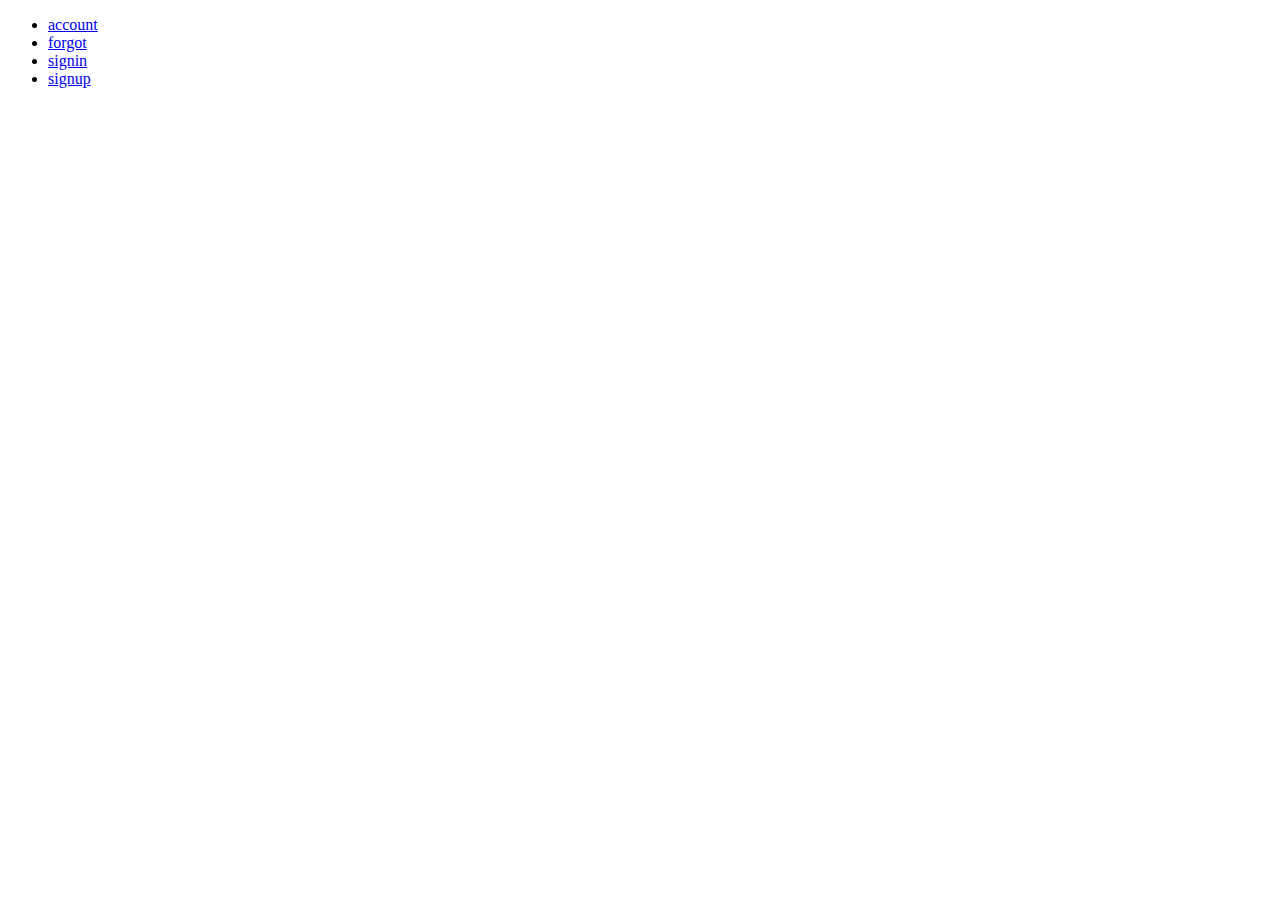
==== index.html @ 4b5550a6 "initial commit" ====
<!DOCTYPE html>
<html lang="en">
<head>
    <meta charset="UTF-8">
    <meta http-equiv="X-UA-Compatible" content="IE=edge">
    <meta name="viewport" content="width=device-width, initial-scale=1.0">
    <title>Document</title>
</head>
<body>
    <ul>
        <li><a href="account/index.html">account</a></li>
        <li><a href="forgot/index.html">forgot</a></li>
        <li><a href="signin/index.html">signin</a></li>
        <li><a href="signup/index.html">signup</a></li>
    </ul>
</body>
</html>
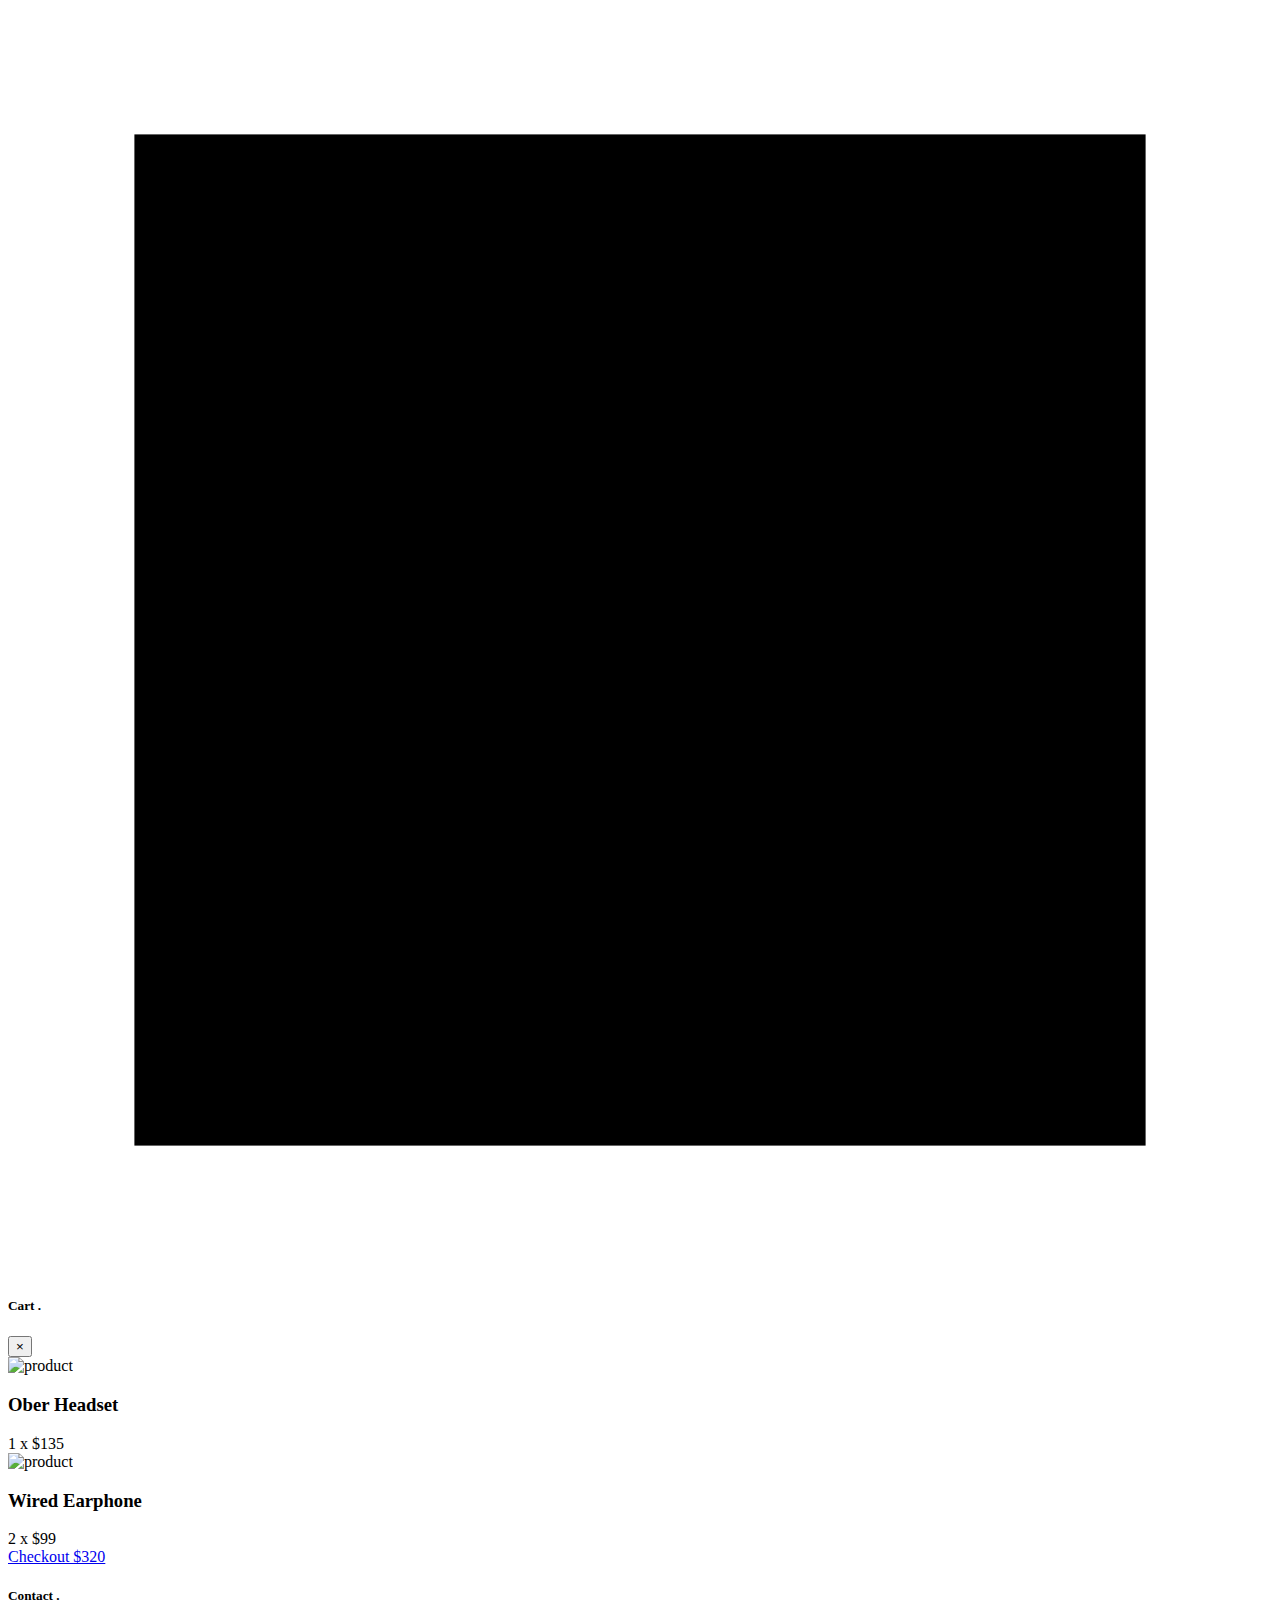
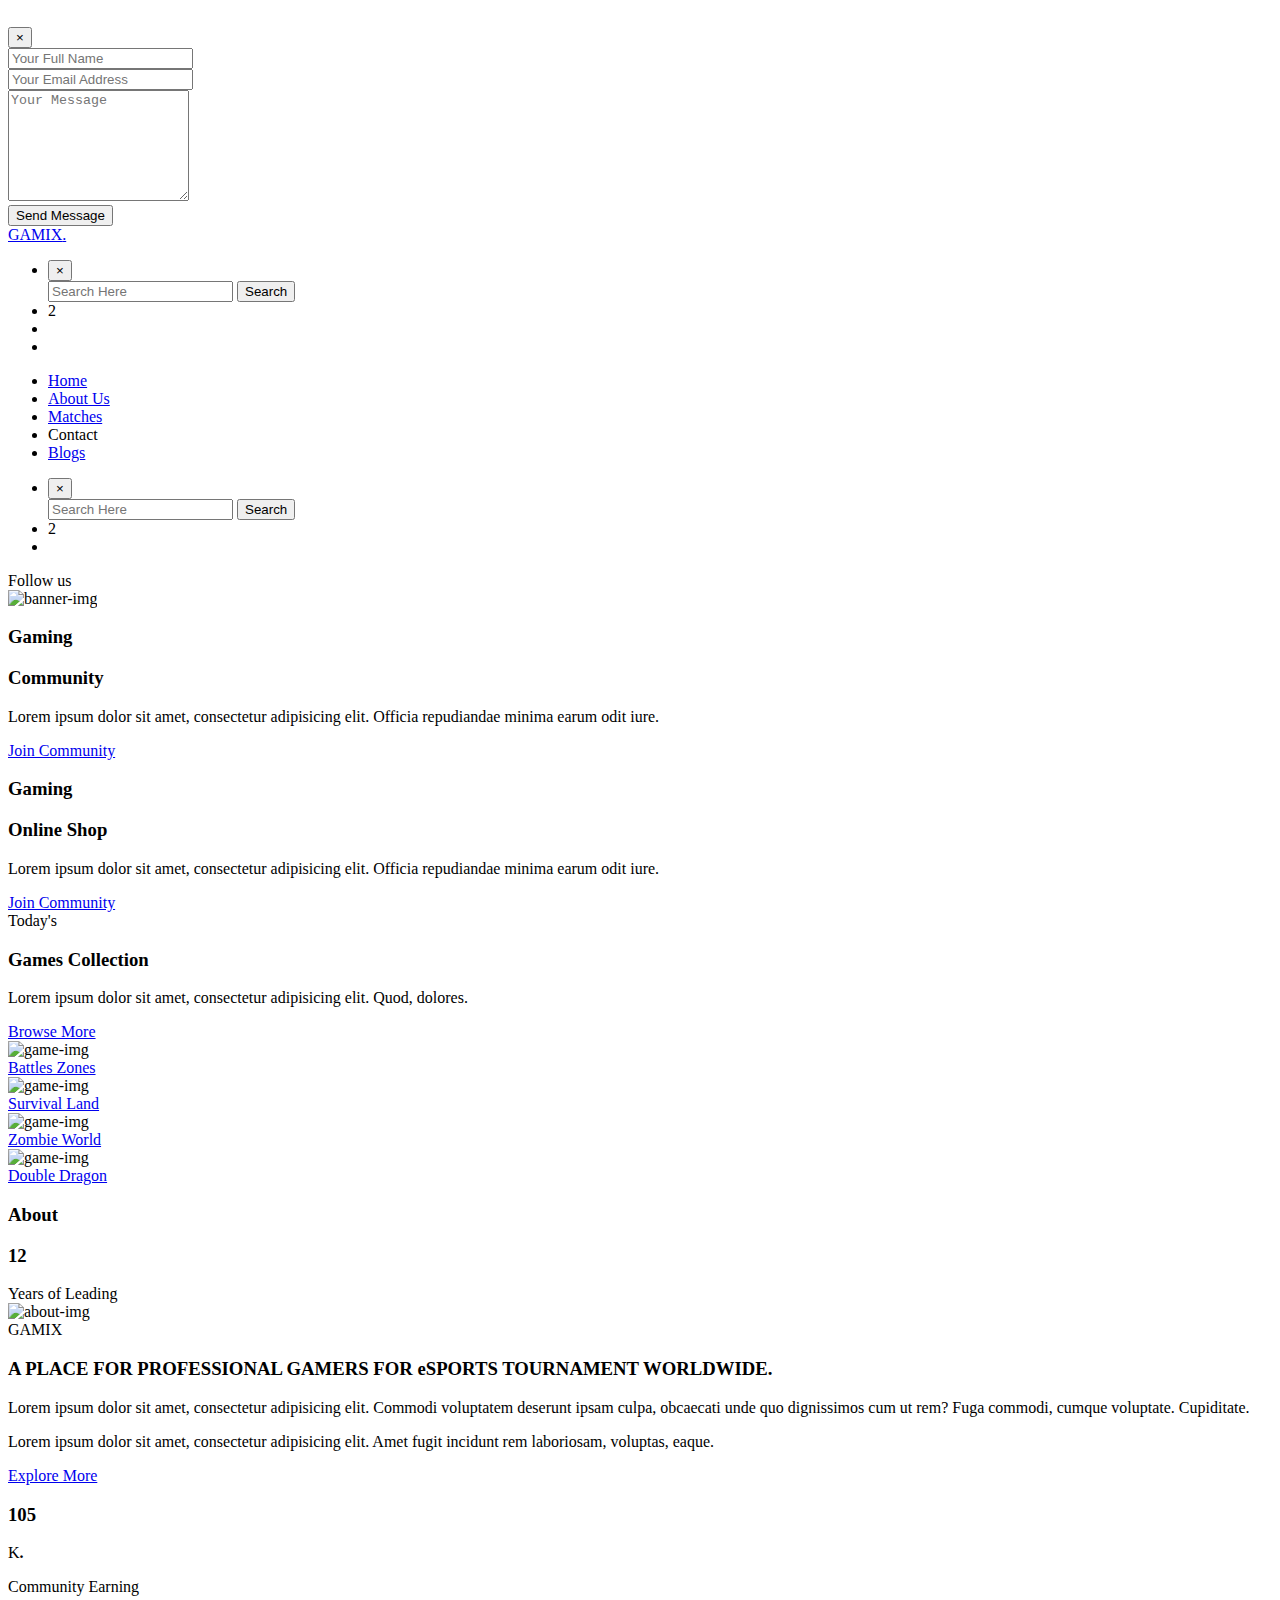
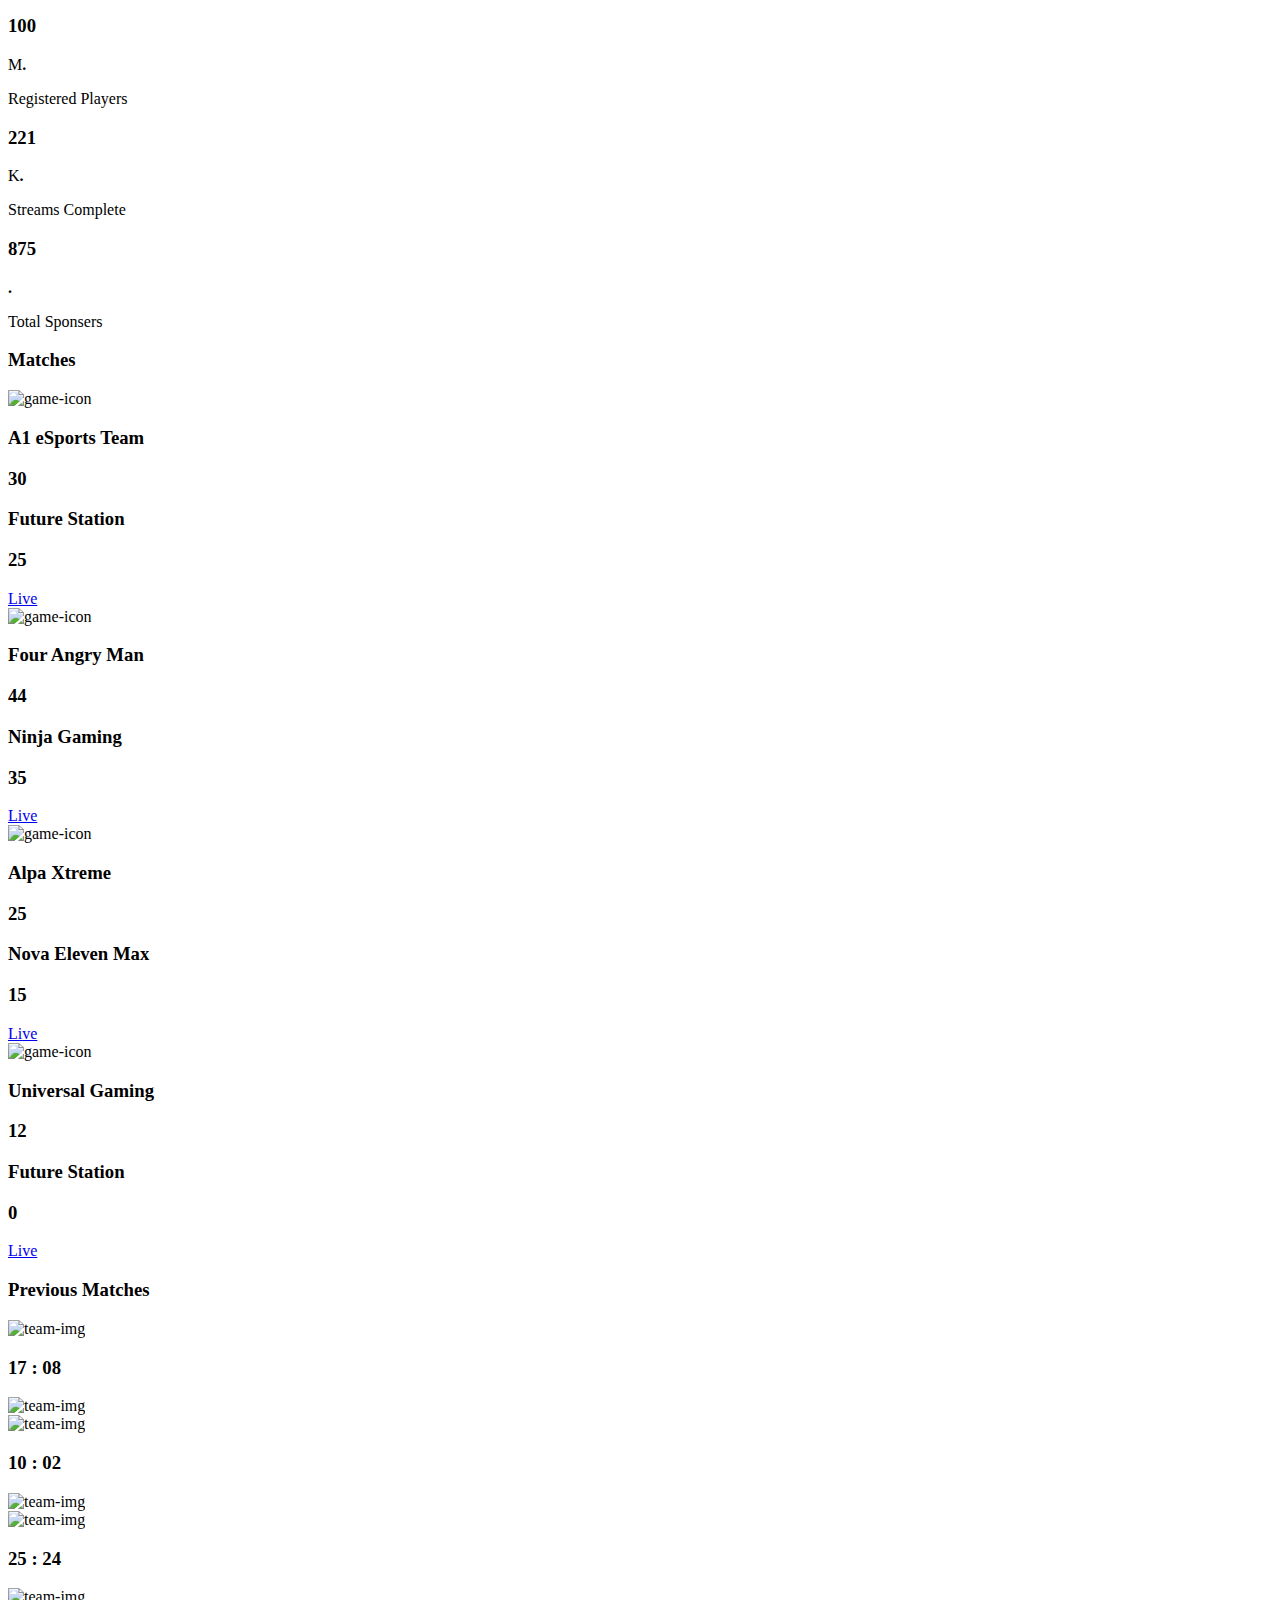
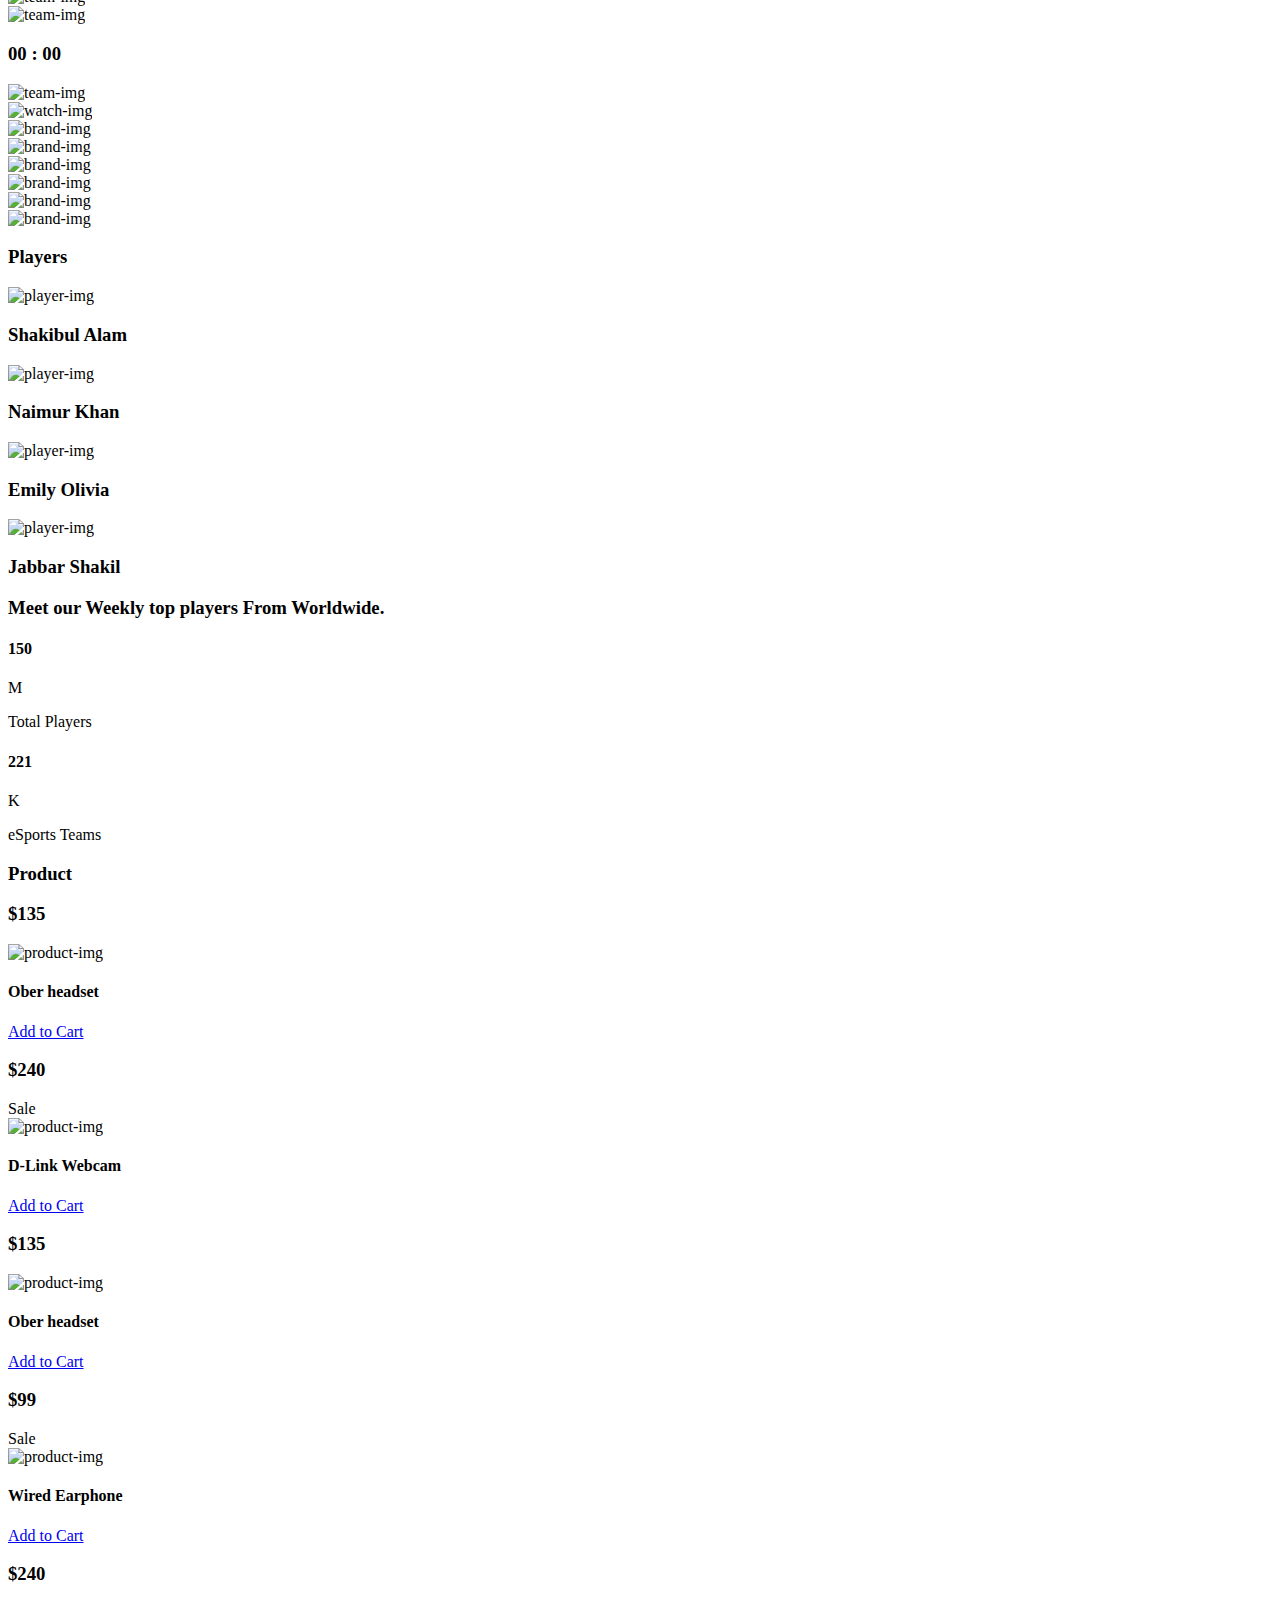
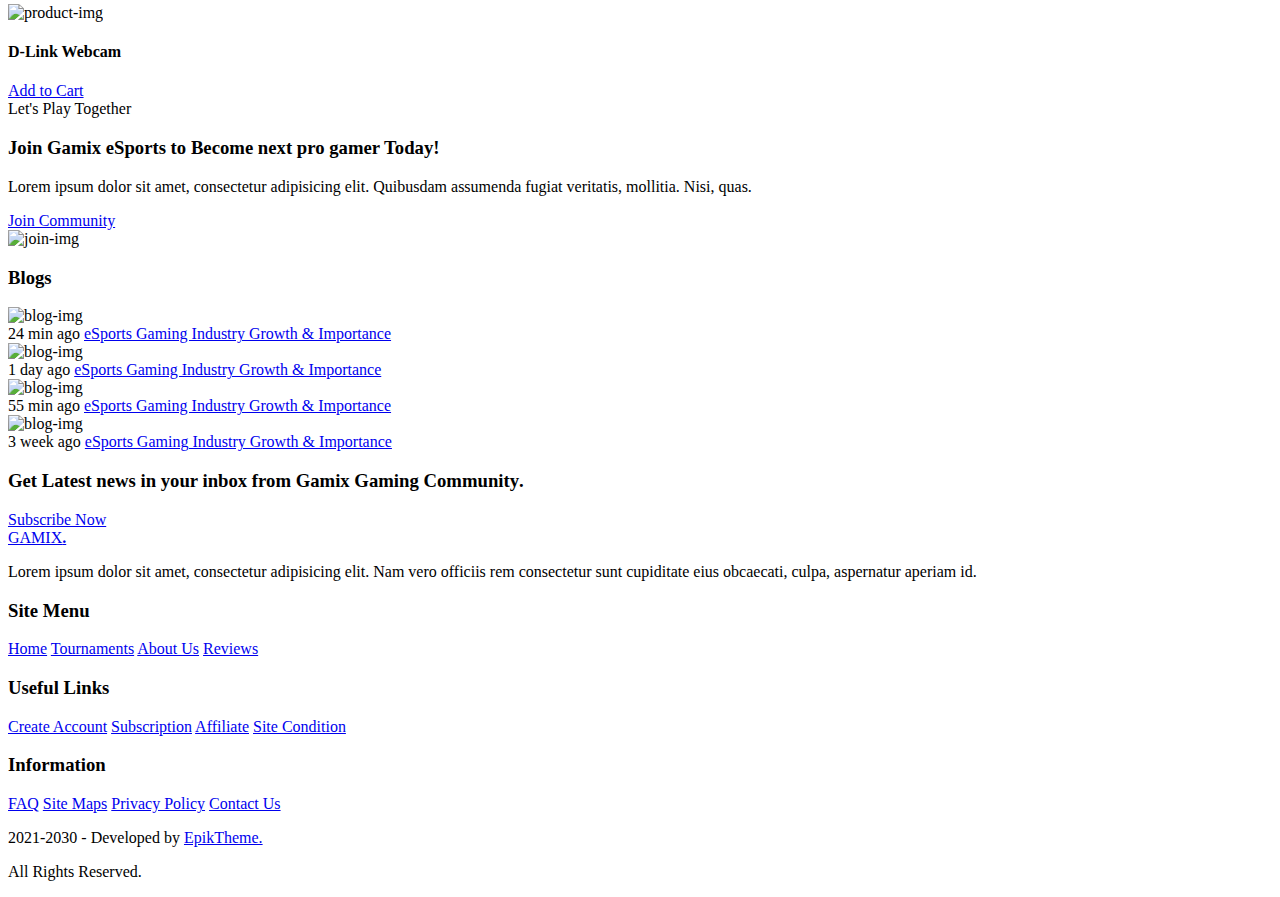
==== commit 2b93ff8d: "Update index.html" ====
--- a/index.html
+++ b/index.html
@@ -1,17 +1,936 @@
 <!DOCTYPE html>
 <html lang="en">
+
 <head>
     <meta charset="UTF-8">
-    <meta http-equiv="X-UA-Compatible" content="IE=edge">
-    <meta name="viewport" content="width=device-width, initial-scale=1.0">
-    <title>Document</title>
+    <meta name="viewport" content="width=device-width, initial-scale=1, shrink-to-fit=no">
+    <meta name="keywords" content="HTML5 Template, eSports, Gaming, Tournament, Landing, Page, SEO" />
+    <meta name="description" content="Gamix - eSports & Gaming HTML5 Template" />
+    <title>SITE NAME</title>
+
+    <!--font-awesome icons link-->
+    <link rel="stylesheet" href="css/font-awesome.min.css">
+
+    <!-- Bootstrap CSS -->
+    <link rel="stylesheet" href="css/bootstrap.min.css">
+    <link rel="stylesheet" href="css/slick.css">
+    <link rel="stylesheet" href="css/venobox.css">
+    <link rel="stylesheet" href="css/lightbox.min.css">
+    <!--main style file-->
+    <link rel="stylesheet" href="css/style.css">
+    <link rel="stylesheet" href="css/responsive.css">
 </head>
-<body>
-    <ul>
-        <li><a href="account/index.html">account</a></li>
-        <li><a href="forgot/index.html">forgot</a></li>
-        <li><a href="signin/index.html">signin</a></li>
-        <li><a href="signup/index.html">signup</a></li>
-    </ul>
+
+<body id="darkmode">
+    <!-- Preloader -->
+    <div class="loader_screen preloader" id="preloader">
+        <div class="loader loader-box">
+            <svg viewBox="0 0 80 80">
+                <rect x="8" y="8" width="64" height="64"></rect>
+            </svg>
+        </div>
+    </div>
+    <!-- Preloader -->
+
+    <!-- Modal -->
+    <div class="modal fade" id="exampleModalCenter" tabindex="-1" role="dialog" aria-hidden="true">
+        <div class="modal-dialog modal-dialog-centered" role="document">
+            <div class="modal-content">
+                <div class="modal-header">
+                    <h5 class="modal-title">Cart <b>.</b></h5>
+                    <button type="button" class="close" data-dismiss="modal" aria-label="Close">
+                        <span aria-hidden="true">×</span>
+                    </button>
+                </div>
+                <div class="modal-body">
+                    <div class="row cart-item">
+                        <div class="col-sm-4 col-lg-4 cart-img">
+                            <img src="images/product1.png" alt="product" class="img-fluid">
+                            <a href="#"><i class="fa fa-trash" aria-hidden="true"></i></a>
+                        </div>
+                        <div class="col-sm-8 col-lg-8">
+                            <h3>Ober Headset</h3>
+                            <span>1 x $135</span>
+                        </div>
+                    </div>
+                    <div class="row cart-item">
+                        <div class="col-sm-4 col-lg-4 cart-img">
+                            <img src="images/product3.png" alt="product" class="img-fluid">
+                            <a href="#"><i class="fa fa-trash" aria-hidden="true"></i></a>
+                        </div>
+                        <div class="col-sm-8 col-lg-8">
+                            <h3>Wired Earphone</h3>
+                            <span>2 x $99</span>
+                        </div>
+                    </div>
+                </div>
+                <div class="modal-footer">
+                    <a href="cart.html" class="main-btn model-btn">Checkout $320</a>
+                </div>
+            </div>
+        </div>
+    </div>
+    <!-- Contact Modal -->
+    <div class="modal fade" id="contact-model-large" tabindex="-1" role="dialog" aria-hidden="true">
+        <div class="modal-dialog modal-dialog-centered modal-lg" role="document">
+            <div class="modal-content">
+                <form>
+                    <div class="modal-header">
+                        <h5 class="modal-title">Contact <b>.</b></h5>
+                        <button type="button" class="close" data-dismiss="modal" aria-label="Close">
+                            <span aria-hidden="true">×</span>
+                        </button>
+                    </div>
+                    <div class="modal-body">
+                        <div class="row contact-box">
+                            <div class="col-lg-6">
+                                <div class="form-group">
+                                    <input type="text" class="form-control" placeholder="Your Full Name">
+                                </div>
+                            </div>
+                            <div class="col-lg-6">
+                                <div class="form-group">
+                                    <input type="email" class="form-control" placeholder="Your Email Address">
+                                </div>
+                            </div>
+                            <div class="col-lg-12">
+                                <div class="form-group">
+                                    <textarea class="form-control" id="exampleFormControlTextarea1" rows="7" placeholder="Your Message"></textarea>
+                                </div>
+                            </div>
+                        </div>
+                    </div>
+                    <div class="modal-footer">
+                        <button type="submit" class="main-btn model-btn">Send Message</button>
+                    </div>
+                </form>
+            </div>
+        </div>
+    </div>
+    <!-- Modal -->
+
+    <!-- HEADER AREA START -->
+    <nav class="navbar navbar-expand-lg navbar-light bg-light sticky-top" id="navber">
+        <div class="container">
+            <a class="navbar-brand" href="index.html">GAMIX<span>.</span></a>
+            <div class="menu-main" id="navbarSupportedContent">
+                <ul class="navbar-nav ml-auto menu-item">
+                    <li class="nav-item">
+                        <a class="nav-link nl-m-top abc mobile-content-hide"><i class="fa fa-search" aria-hidden="true"></i></a>
+                        <div class="search top-search">
+                            <button type="button" class="close fix-close">×</button>
+                            <form>
+                                <input type="search" value="" placeholder="Search Here" />
+                                <button type="submit" class="btn btn-primary">Search</button>
+                            </form>
+                        </div>
+                    </li>
+                    <li class="nav-item">
+                        <a class="nav-link cart nl-m-top mobile-content-hide" data-toggle="modal" data-target="#exampleModalCenter"><i class="fa fa-shopping-bag" aria-hidden="true"></i><span>2</span></a>
+                    </li>
+                    <li class="nav-item">
+                        <a class="nav-link nl-m-top account-icon" href="login.html"><i class="fa fa-user" aria-hidden="true"></i></a>
+                    </li>
+                    <li class="nav-item">
+                        <a class="nav-link menu-icon"><i class="fa fa-bars" aria-hidden="true"></i></a>
+                    </li>
+                </ul>
+            </div>
+        </div>
+        <div class="custom-menubar">
+            <ul class="nav-link-block">
+                <li>
+                    <a href="#banner" class="menu-link">Home</a>
+                </li>
+                <li>
+                    <a href="#about" class="menu-link">About Us</a>
+                </li>
+                <li>
+                    <a href="#match" class="menu-link">Matches</a>
+                </li>
+                <li>
+                    <a class="menu-link" data-toggle="modal" data-target="#contact-model-large">Contact</a>
+                </li>
+                <li>
+                    <a href="#blog" class="menu-link">Blogs</a>
+                </li>
+            </ul>
+            <ul class="responsive-nav">
+                <li>
+                    <a class="nav-link nl-m-top abc"><i class="fa fa-search" aria-hidden="true"></i></a>
+                    <div class="search top-search">
+                        <button type="button" class="close fix-close">×</button>
+                        <form>
+                            <input type="search" value="" placeholder="Search Here" />
+                            <button type="submit" class="btn btn-primary">Search</button>
+                        </form>
+                    </div>
+                </li>
+                <li>
+                    <a class="nav-link cart nl-m-top" data-toggle="modal" data-target="#exampleModalCenter"><i class="fa fa-shopping-bag" aria-hidden="true"></i><span>2</span></a>
+                </li>
+                <li>
+                    <a class="nav-link nl-m-top" href="login.html"><i class="fa fa-user" aria-hidden="true"></i></a>
+                </li>
+            </ul>
+            <div class="menu-close">
+                <a class="hide-menu-btn"><i class="fa fa-times" aria-hidden="true"></i></a>
+            </div>
+        </div>
+    </nav>
+    <!-- HEADER AREA END -->
+
+    <!-- BANNER AREA START -->
+    <section id="banner">
+        <div class="backtotop">
+            <a href="#banner"><i class="fa fa-angle-up" aria-hidden="true"></i></a>
+        </div>
+        <div class="follow-us">
+            <span>Follow us</span>
+            <a href="#"><i class="fa fa-twitch" aria-hidden="true"></i></a>
+            <a href="#"><i class="fa fa-twitter" aria-hidden="true"></i></a>
+            <a href="#"><i class="fa fa-facebook" aria-hidden="true"></i></a>
+            <a href="#"><i class="fa fa-youtube-play" aria-hidden="true"></i></a>
+        </div>
+        <div class="banner-arrow">
+            <i class="fa fa-angle-left arrow-al" aria-hidden="true"></i>
+            <i class="fa fa-angle-right arrow-ar" aria-hidden="true"></i>
+        </div>
+        <div class="container">
+            <div class="row">
+                <div class="col-lg-6 col-sm-8 col-md-6 landscape-m-auto tab-m-auto banner-img">
+                    <img src="images/banner.png" alt="banner-img" class="img-fluid">
+                    <a class="vid-btn venobox" data-autoplay="true" data-vbtype="video" href="https://www.youtube.com/watch?v=ClUFJlGBuME"><i class="fa fa-play" aria-hidden="true"></i></a>
+                </div>
+                <div class="col-lg-5 m-auto banner-txt">
+                    <div class="banner-main">
+                        <div class="banner-item">
+                            <h3>Gaming</h3>
+                            <h3>Community</h3>
+                            <p>Lorem ipsum dolor sit amet, consectetur adipisicing elit. Officia repudiandae minima earum odit iure.</p>
+                            <a href="login.html" class="main-btn">Join Community</a>
+                        </div>
+                        <div class="banner-item">
+                            <h3>Gaming</h3>
+                            <h3>Online Shop</h3>
+                            <p>Lorem ipsum dolor sit amet, consectetur adipisicing elit. Officia repudiandae minima earum odit iure.</p>
+                            <a href="login.html" class="main-btn">Join Community</a>
+                        </div>
+                    </div>
+                </div>
+            </div>
+        </div>
+    </section>
+    <!-- BANNER AREA END -->
+
+    <!-- GAMES AREA START -->
+    <section id="games">
+        <div class="container game-line">
+            <div class="gl-one gl"></div>
+            <div class="gl-two gl"></div>
+            <div class="row game-pa">
+                <div class="col-lg-4 col-md-11 tab-m-auto">
+                    <div class="game-box">
+                        <span>Today's</span>
+                        <h3>Games Collection</h3>
+                        <p>Lorem ipsum dolor sit amet, consectetur adipisicing elit. Quod, dolores.</p>
+                        <a href="#" class="main-btn">Browse More</a>
+                    </div>
+                </div>
+                <div class="col-lg-8">
+                    <div class="game-main">
+                        <div class="col-lg-4 game-item text-center">
+                            <div class="game-img">
+                                <img src="images/game2.jpg" alt="game-img" class="img-fluid">
+                                <div class="lightbox-overlay">
+                                    <a href="images/game2.jpg" data-lightbox="roadtrip" data-title="Gallery"><i class="fa fa-plus" aria-hidden="true"></i></a>
+                                </div>
+                            </div>
+                            <a href="#">Battles Zones</a>
+                            <div class="star">
+                                <i class="fa fa-star" aria-hidden="true"></i>
+                                <i class="fa fa-star" aria-hidden="true"></i>
+                                <i class="fa fa-star" aria-hidden="true"></i>
+                                <i class="fa fa-star" aria-hidden="true"></i>
+                                <i class="fa fa-star" aria-hidden="true"></i>
+                            </div>
+                        </div>
+                        <div class="col-lg-4 game-item text-center">
+                            <div class="game-img">
+                                <img src="images/game1.jpg" alt="game-img" class="img-fluid">
+                                <div class="lightbox-overlay">
+                                    <a href="images/game1.jpg" data-lightbox="roadtrip" data-title="Gallery"><i class="fa fa-plus" aria-hidden="true"></i></a>
+                                </div>
+                            </div>
+                            <a href="#">Survival Land</a>
+                            <div class="star">
+                                <i class="fa fa-star" aria-hidden="true"></i>
+                                <i class="fa fa-star" aria-hidden="true"></i>
+                                <i class="fa fa-star" aria-hidden="true"></i>
+                                <i class="fa fa-star" aria-hidden="true"></i>
+                                <i class="fa fa-star" aria-hidden="true"></i>
+                            </div>
+                        </div>
+                        <div class="col-lg-4 game-item text-center">
+                            <div class="game-img">
+                                <img src="images/game3.jpg" alt="game-img" class="img-fluid">
+                                <div class="lightbox-overlay">
+                                    <a href="images/game3.jpg" data-lightbox="roadtrip" data-title="Gallery"><i class="fa fa-plus" aria-hidden="true"></i></a>
+                                </div>
+                            </div>
+                            <a href="#">Zombie World</a>
+                            <div class="star">
+                                <i class="fa fa-star" aria-hidden="true"></i>
+                                <i class="fa fa-star" aria-hidden="true"></i>
+                                <i class="fa fa-star" aria-hidden="true"></i>
+                                <i class="fa fa-star" aria-hidden="true"></i>
+                                <i class="fa fa-star" aria-hidden="true"></i>
+                            </div>
+                        </div>
+                        <div class="col-lg-4 game-item text-center">
+                            <div class="game-img">
+                                <img src="images/game4.jpg" alt="game-img" class="img-fluid">
+                                <div class="lightbox-overlay">
+                                    <a href="images/game4.jpg" data-lightbox="roadtrip" data-title="Gallery"><i class="fa fa-plus" aria-hidden="true"></i></a>
+                                </div>
+                            </div>
+                            <a href="#">Double Dragon</a>
+                            <div class="star">
+                                <i class="fa fa-star" aria-hidden="true"></i>
+                                <i class="fa fa-star" aria-hidden="true"></i>
+                                <i class="fa fa-star" aria-hidden="true"></i>
+                                <i class="fa fa-star" aria-hidden="true"></i>
+                                <i class="fa fa-star" aria-hidden="true"></i>
+                            </div>
+                        </div>
+                    </div>
+                </div>
+            </div>
+        </div>
+    </section>
+    <!-- GAMES AREA END -->
+
+    <!-- ABOUT AREA START -->
+    <section id="about">
+        <div class="container">
+            <div class="row">
+                <div class="col-lg-12 heading">
+                    <h3>About</h3>
+                </div>
+            </div>
+            <div class="row about-pt">
+                <div class="col-lg-5 col-sm-9 m-sm-auto about-img">
+                    <div class="about-txt-overlay">
+                        <h3 class="counter" data-counterup-time="2000" data-counterup-delay="30" data-counterup-beginat="1">12</h3>
+                        <span>Years of Leading</span>
+                    </div>
+                    <img src="images/about.jpg" alt="about-img" class="img-fluid">
+                </div>
+                <div class="col-lg-7">
+                    <div class="about-txt">
+                        <span>GAMIX</span>
+                        <h3>A PLACE FOR PROFESSIONAL GAMERS FOR eSPORTS TOURNAMENT WORLDWIDE<b>.</b></h3>
+                        <p>Lorem ipsum dolor sit amet, consectetur adipisicing elit. Commodi voluptatem deserunt ipsam culpa, obcaecati unde quo dignissimos cum ut rem? Fuga commodi, cumque voluptate. Cupiditate.</p>
+                        <p class="mb-3">Lorem ipsum dolor sit amet, consectetur adipisicing elit. Amet fugit incidunt rem laboriosam, voluptas, eaque.</p>
+                        <a href="#" class="main-btn">Explore More</a>
+                    </div>
+                </div>
+            </div>
+        </div>
+    </section>
+    <!-- ABOUT AREA END -->
+
+    <!-- COUNTER AREA START -->
+    <section id="counter">
+        <div class="container">
+            <div class="row">
+                <div class="col-lg-3 col-sm-6 text-center">
+                    <div class="counter-item">
+                        <h3 class="counter" data-counterup-time="2500" data-counterup-delay="30" data-counterup-beginat="20">105</h3>
+                        <span>K<b>.</b></span>
+                        <p>Community Earning</p>
+                    </div>
+                </div>
+                <div class="col-lg-3 col-sm-6 text-center">
+                    <div class="counter-item">
+                        <h3 class="counter" data-counterup-time="2500" data-counterup-delay="30" data-counterup-beginat="20">100</h3>
+                        <span>M<b>.</b></span>
+                        <p>Registered Players</p>
+                    </div>
+                </div>
+                <div class="col-lg-3 col-sm-6 text-center">
+                    <div class="counter-item">
+                        <h3 class="counter" data-counterup-time="2500" data-counterup-delay="30" data-counterup-beginat="20">221</h3>
+                        <span>K<b>.</b></span>
+                        <p>Streams Complete</p>
+                    </div>
+                </div>
+                <div class="col-lg-3 col-sm-6 text-center">
+                    <div class="counter-item">
+                        <h3 class="counter" data-counterup-time="2500" data-counterup-delay="30" data-counterup-beginat="20">875</h3>
+                        <span><b>.</b></span>
+                        <p>Total Sponsers</p>
+                    </div>
+                </div>
+            </div>
+        </div>
+    </section>
+    <!-- COUNTER AREA END -->
+
+    <!-- MATCH AREA START -->
+    <section id="match">
+        <div class="container">
+            <div class="row">
+                <div class="col-lg-12 heading">
+                    <h3>Matches</h3>
+                </div>
+            </div>
+            <div class="row match-pa">
+                <div class="col-lg-12">
+                    <div class="match-main">
+                        <div class="col-lg-4">
+                            <div class="live-match-item">
+                                <div class="match-logo">
+                                    <img src="images/g1.png" alt="game-icon">
+                                </div>
+                                <div class="row match-text">
+                                    <div class="col-8 col-lg-8">
+                                        <h3>A1 eSports Team</h3>
+                                    </div>
+                                    <div class="col-4 col-lg-4 text-right">
+                                        <h3>30</h3>
+                                    </div>
+                                </div>
+                                <div class="row match-text">
+                                    <div class="col-8 col-lg-8 lose">
+                                        <h3>Future Station</h3>
+                                    </div>
+                                    <div class="col-4 col-lg-4 text-right lose">
+                                        <h3>25</h3>
+                                    </div>
+                                </div>
+                                <div class="row match-action">
+                                    <div class="col-lg-12">
+                                        <a href="#" class="match-btn">Live <i class="fa fa-circle" aria-hidden="true"></i></a>
+                                    </div>
+                                </div>
+                            </div>
+                        </div>
+                        <div class="col-lg-4">
+                            <div class="live-match-item">
+                                <div class="match-logo">
+                                    <img src="images/g2.png" alt="game-icon">
+                                </div>
+                                <div class="row match-text">
+                                    <div class="col-8 col-lg-8">
+                                        <h3>Four Angry Man</h3>
+                                    </div>
+                                    <div class="col-4 col-lg-4 text-right">
+                                        <h3>44</h3>
+                                    </div>
+                                </div>
+                                <div class="row match-text">
+                                    <div class="col-8 col-lg-8 lose">
+                                        <h3>Ninja Gaming</h3>
+                                    </div>
+                                    <div class="col-4 col-lg-4 text-right lose">
+                                        <h3>35</h3>
+                                    </div>
+                                </div>
+                                <div class="row match-action">
+                                    <div class="col-lg-12">
+                                        <a href="#" class="match-btn">Live <i class="fa fa-circle" aria-hidden="true"></i></a>
+                                    </div>
+                                </div>
+                            </div>
+                        </div>
+                        <div class="col-lg-4">
+                            <div class="live-match-item">
+                                <div class="match-logo">
+                                    <img src="images/g1.png" alt="game-icon">
+                                </div>
+                                <div class="row match-text">
+                                    <div class="col-8 col-lg-8">
+                                        <h3>Alpa Xtreme</h3>
+                                    </div>
+                                    <div class="col-4 col-lg-4 text-right">
+                                        <h3>25</h3>
+                                    </div>
+                                </div>
+                                <div class="row match-text">
+                                    <div class="col-8 col-lg-8 lose">
+                                        <h3>Nova Eleven Max</h3>
+                                    </div>
+                                    <div class="col-4 col-lg-4 text-right lose">
+                                        <h3>15</h3>
+                                    </div>
+                                </div>
+                                <div class="row match-action">
+                                    <div class="col-lg-12">
+                                        <a href="#" class="match-btn">Live <i class="fa fa-circle" aria-hidden="true"></i></a>
+                                    </div>
+                                </div>
+                            </div>
+                        </div>
+                        <div class="col-lg-4">
+                            <div class="live-match-item">
+                                <div class="match-logo">
+                                    <img src="images/g2.png" alt="game-icon">
+                                </div>
+                                <div class="row match-text">
+                                    <div class="col-8 col-lg-8">
+                                        <h3>Universal Gaming</h3>
+                                    </div>
+                                    <div class="col-4 col-lg-4 text-right">
+                                        <h3>12</h3>
+                                    </div>
+                                </div>
+                                <div class="row match-text">
+                                    <div class="col-8 col-lg-8 lose">
+                                        <h3>Future Station</h3>
+                                    </div>
+                                    <div class="col-4 col-lg-4 text-right lose">
+                                        <h3>0</h3>
+                                    </div>
+                                </div>
+                                <div class="row match-action">
+                                    <div class="col-lg-12">
+                                        <a href="#" class="match-btn">Live <i class="fa fa-circle" aria-hidden="true"></i></a>
+                                    </div>
+                                </div>
+                            </div>
+                        </div>
+                    </div>
+                </div>
+            </div>
+            <div class="row">
+                <div class="col-lg-12 text-center pre-match">
+                    <h3>Previous Matches</h3>
+                </div>
+            </div>
+            <div class="row match-pa2">
+                <div class="col-lg-6">
+                    <div class="match-item">
+                        <div class="row">
+                            <div class="col-lg-4 col-sm-4 winner text-center">
+                                <img src="images/team1.png" alt="team-img">
+                            </div>
+                            <div class="col-lg-4 col-sm-4 text-center vs-txt">
+                                <h3>17 : 08</h3>
+                            </div>
+                            <div class="col-lg-4 col-sm-4 text-center">
+                                <img src="images/team4.png" alt="team-img">
+                            </div>
+                        </div>
+                    </div>
+                    <div class="match-item">
+                        <div class="row">
+                            <div class="col-lg-4 col-sm-4 winner text-center">
+                                <img src="images/team4.png" alt="team-img">
+                            </div>
+                            <div class="col-lg-4 col-sm-4 text-center vs-txt">
+                                <h3>10 : 02</h3>
+                            </div>
+                            <div class="col-lg-4 col-sm-4 text-center">
+                                <img src="images/team1.png" alt="team-img">
+                            </div>
+                        </div>
+                    </div>
+                </div>
+                <div class="col-lg-6">
+                    <div class="match-item">
+                        <div class="row">
+                            <div class="col-lg-4 col-sm-4 winner text-center">
+                                <img src="images/team2.png" alt="team-img">
+                            </div>
+                            <div class="col-lg-4 col-sm-4 text-center vs-txt">
+                                <h3>25 : 24</h3>
+                            </div>
+                            <div class="col-lg-4 col-sm-4 text-center">
+                                <img src="images/team4.png" alt="team-img">
+                            </div>
+                        </div>
+                    </div>
+                    <div class="match-item landscape-hide tablet-hide">
+                        <div class="row">
+                            <div class="col-lg-4 col-sm-4 text-center">
+                                <img src="images/team4.png" alt="team-img">
+                            </div>
+                            <div class="col-lg-4 col-sm-4 text-center vs-txt">
+                                <h3>00 : 00</h3>
+                            </div>
+                            <div class="col-lg-4 col-sm-4 text-center">
+                                <img src="images/team3.png" alt="team-img">
+                            </div>
+                        </div>
+                    </div>
+                </div>
+            </div>
+        </div>
+    </section>
+    <!-- MATCH AREA END -->
+
+    <!-- WATCH AREA START -->
+    <section id="watch">
+        <div class="container">
+            <div class="row">
+                <div class="col-lg-12 watch-item">
+                    <div class="video-overlay">
+                        <a class="venobox" data-autoplay="true" data-vbtype="video" href="https://www.youtube.com/watch?v=ClUFJlGBuME"><i class="fa fa-play" aria-hidden="true"></i></a>
+                    </div>
+                    <img src="images/watch-bg.jpg" alt="watch-img" class="img-fluid">
+                </div>
+            </div>
+        </div>
+    </section>
+    <!-- WATCH AREA END -->
+
+    <!-- BRAND AREA START -->
+    <section id="brand">
+        <div class="container">
+            <div class="row">
+                <div class="col-lg-12">
+                    <div class="brand-main">
+                        <div class="col-lg-3 text-center">
+                            <img src="images/brand2.png" alt="brand-img">
+                        </div>
+                        <div class="col-lg-3 text-center">
+                            <img src="images/brand4.png" alt="brand-img">
+                        </div>
+                        <div class="col-lg-3 text-center">
+                            <img src="images/brand3.png" alt="brand-img">
+                        </div>
+                        <div class="col-lg-3 text-center">
+                            <img src="images/brand2.png" alt="brand-img">
+                        </div>
+                        <div class="col-lg-3 text-center">
+                            <img src="images/brand4.png" alt="brand-img">
+                        </div>
+                        <div class="col-lg-3 text-center">
+                            <img src="images/brand3.png" alt="brand-img">
+                        </div>
+                    </div>
+                </div>
+            </div>
+        </div>
+    </section>
+    <!-- BRAND AREA END -->
+
+    <!-- PLAYER AREA START -->
+    <section id="player">
+        <div class="container">
+            <div class="row">
+                <div class="col-lg-12 heading">
+                    <h3>Players</h3>
+                </div>
+            </div>
+            <div class="row player-pa">
+                <div class="col-lg-12">
+                    <div class="player-main">
+                        <div class="col-lg-4 player-middle">
+                            <div class="player-item">
+                                <div class="player-img">
+                                    <img src="images/player4.jpg" alt="player-img" class="img-fluid">
+                                    <div class="player-lightbox">
+                                        <a href="images/player4.jpg" data-lightbox="roadtrip" data-title="Gallery"><i class="fa fa-plus" aria-hidden="true"></i></a>
+                                    </div>
+                                </div>
+                                <div class="player-info">
+                                    <h3>Shakibul Alam</h3>
+                                </div>
+                            </div>
+                        </div>
+                        <div class="col-lg-4 player-middle">
+                            <div class="player-item">
+                                <div class="player-img">
+                                    <img src="images/player2.jpg" alt="player-img" class="img-fluid">
+                                    <div class="player-lightbox">
+                                        <a href="images/player2.jpg" data-lightbox="roadtrip" data-title="Gallery"><i class="fa fa-plus" aria-hidden="true"></i></a>
+                                    </div>
+                                </div>
+                                <div class="player-info">
+                                    <h3>Naimur Khan</h3>
+                                </div>
+                            </div>
+                        </div>
+                        <div class="col-lg-4 player-middle">
+                            <div class="player-item">
+                                <div class="player-img">
+                                    <img src="images/player3.jpg" alt="player-img" class="img-fluid">
+                                    <div class="player-lightbox">
+                                        <a href="images/player3.jpg" data-lightbox="roadtrip" data-title="Gallery"><i class="fa fa-plus" aria-hidden="true"></i></a>
+                                    </div>
+                                </div>
+                                <div class="player-info">
+                                    <h3>Emily Olivia</h3>
+                                </div>
+                            </div>
+                        </div>
+                        <div class="col-lg-4 player-middle">
+                            <div class="player-item">
+                                <div class="player-img">
+                                    <img src="images/player1.jpg" alt="player-img" class="img-fluid">
+                                    <div class="player-lightbox">
+                                        <a href="images/player1.jpg" data-lightbox="roadtrip" data-title="Gallery"><i class="fa fa-plus" aria-hidden="true"></i></a>
+                                    </div>
+                                </div>
+                                <div class="player-info">
+                                    <h3>Jabbar Shakil</h3>
+                                </div>
+                            </div>
+                        </div>
+                    </div>
+                </div>
+            </div>
+            <div class="row player-pa2">
+                <div class="col-lg-6 col-sm-12 player-txt">
+                    <h3>Meet our Weekly top players From Worldwide<b>.</b></h3>
+                </div>
+                <div class="col-lg-6 col-sm-7 m-sm-auto player-txt">
+                    <div class="row">
+                        <div class="col-lg-6 col-sm-6 text-center">
+                            <h4 class="counter" data-counterup-time="2500" data-counterup-delay="30" data-counterup-beginat="50">150</h4>
+                            <span>M</span>
+                            <p>Total Players</p>
+                        </div>
+                        <div class="col-lg-6 col-sm-6 text-center">
+                            <h4 class="counter" data-counterup-time="2500" data-counterup-delay="30" data-counterup-beginat="50">221</h4>
+                            <span>K</span>
+                            <p>eSports Teams</p>
+                        </div>
+                    </div>
+                </div>
+            </div>
+        </div>
+    </section>
+    <!-- PLAYER AREA END -->
+
+    <!-- PRODUCT AREA START -->
+    <section id="product">
+        <div class="container">
+            <div class="row">
+                <div class="col-lg-12 heading">
+                    <h3>Product</h3>
+                </div>
+            </div>
+            <div class="row product-pa">
+                <div class="col-lg-12">
+                    <div class="product-main">
+                        <div class="col-lg-3 text-center">
+                            <div class="product-item">
+                                <h3>$135</h3>
+                                <img src="images/product1.png" alt="product-img" class="img-fluid">
+                                <h4>Ober headset</h4>
+                                <a href="#" class="product-btn">Add to Cart</a>
+                            </div>
+                        </div>
+                        <div class="col-lg-3 text-center">
+                            <div class="product-item">
+                                <h3>$240</h3>
+                                <div class="sale">
+                                    <span>Sale</span>
+                                </div>
+                                <img src="images/product2.png" alt="product-img" class="img-fluid">
+                                <h4>D-Link Webcam</h4>
+                                <a href="#" class="product-btn">Add to Cart</a>
+                            </div>
+                        </div>
+                        <div class="col-lg-3 text-center">
+                            <div class="product-item">
+                                <h3>$135</h3>
+                                <img src="images/product1.png" alt="product-img" class="img-fluid">
+                                <h4>Ober headset</h4>
+                                <a href="#" class="product-btn">Add to Cart</a>
+                            </div>
+                        </div>
+                        <div class="col-lg-3 text-center">
+                            <div class="product-item">
+                                <h3>$99</h3>
+                                <div class="sale">
+                                    <span>Sale</span>
+                                </div>
+                                <img src="images/product3.png" alt="product-img" class="img-fluid">
+                                <h4>Wired Earphone</h4>
+                                <a href="#" class="product-btn">Add to Cart</a>
+                            </div>
+                        </div>
+                        <div class="col-lg-3 text-center">
+                            <div class="product-item">
+                                <h3>$240</h3>
+                                <img src="images/product2.png" alt="product-img" class="img-fluid">
+                                <h4>D-Link Webcam</h4>
+                                <a href="#" class="product-btn">Add to Cart</a>
+                            </div>
+                        </div>
+                    </div>
+                </div>
+            </div>
+        </div>
+    </section>
+    <!-- PRODUCT AREA END -->
+
+    <!-- JOIN AREA START -->
+    <section id="join">
+        <div class="container">
+            <div class="row">
+                <div class="col-lg-12">
+                    <div class="join-bg">
+                        <div class="row">
+                            <div class="col-lg-6 join-txt">
+                                <span>Let's Play Together</span>
+                                <h3>Join Gamix eSports to Become next pro gamer Today!</h3>
+                                <p>Lorem ipsum dolor sit amet, consectetur adipisicing elit. Quibusdam assumenda fugiat veritatis, mollitia. Nisi, quas.</p>
+                                <a href="login.html" class="main-btn">Join Community</a>
+                            </div>
+                            <div class="col-lg-6 join-img">
+                                <img src="images/join-bg.png" alt="join-img" class="">
+                            </div>
+                        </div>
+                    </div>
+                </div>
+            </div>
+        </div>
+    </section>
+    <!-- JOIN AREA END -->
+
+    <!-- BLOG AREA START -->
+    <section id="blog">
+        <div class="container">
+            <div class="row">
+                <div class="col-lg-12 heading">
+                    <h3>Blogs</h3>
+                </div>
+            </div>
+            <div class="row blog-pa">
+                <div class="col-lg-12">
+                    <div class="blog-main">
+                        <div class="col-lg-4 blog-item">
+                            <img src="images/blog1.jpg" alt="blog-img" class="img-fluid">
+                            <div class="blog-txt">
+                                <span>24 min ago</span>
+                                <a href="#">eSports Gaming Industry Growth & Importance</a>
+                            </div>
+                        </div>
+                        <div class="col-lg-4 blog-item">
+                            <img src="images/blog2.jpg" alt="blog-img" class="img-fluid">
+                            <div class="blog-txt">
+                                <span>1 day ago</span>
+                                <a href="#">eSports Gaming Industry Growth & Importance</a>
+                            </div>
+                        </div>
+                        <div class="col-lg-4 blog-item">
+                            <img src="images/blog3.jpg" alt="blog-img" class="img-fluid">
+                            <div class="blog-txt">
+                                <span>55 min ago</span>
+                                <a href="#">eSports Gaming Industry Growth & Importance</a>
+                            </div>
+                        </div>
+                        <div class="col-lg-4 blog-item">
+                            <img src="images/blog4.jpg" alt="blog-img" class="img-fluid">
+                            <div class="blog-txt">
+                                <span>3 week ago</span>
+                                <a href="#">eSports Gaming Industry Growth & Importance</a>
+                            </div>
+                        </div>
+                    </div>
+                </div>
+            </div>
+            <div class="row">
+                <div class="col-lg-12">
+                    <div class="blog-arrow text-center">
+                        <i class="fa fa-angle-left arrow-al" aria-hidden="true"></i>
+                        <i class="fa fa-angle-right arrow-ar" aria-hidden="true"></i>
+                    </div>
+                </div>
+            </div>
+        </div>
+    </section>
+    <!-- BLOG AREA END -->
+
+    <!-- SUBSCRIBE AREA START -->
+    <section id="subscribe">
+        <div class="container zindex">
+            <div class="row">
+                <div class="col-lg-6 col-md-8 subscribe-txt">
+                    <h3>Get Latest news in your inbox from Gamix Gaming Community<b>.</b></h3>
+                </div>
+                <div class="col-lg-6 col-md-4 text-center">
+                    <a href="#" class="subscribe-btn">Subscribe Now</a>
+                </div>
+            </div>
+        </div>
+    </section>
+    <!-- SUBSCRIBE AREA END -->
+
+    <!-- FOOTER AREA START -->
+    <section id="footer">
+        <div class="container">
+            <div class="row">
+                <div class="col-lg-6 footer-logo">
+                    <a href="index.html">GAMIX<b>.</b></a>
+                    <p>Lorem ipsum dolor sit amet, consectetur adipisicing elit. Nam vero officiis rem consectetur sunt cupiditate eius obcaecati, culpa, aspernatur aperiam id.</p>
+                    <div class="footer-social">
+                        <a href="#"><i class="fa fa-twitch" aria-hidden="true"></i></a>
+                        <a href="#"><i class="fa fa-twitter" aria-hidden="true"></i></a>
+                        <a href="#"><i class="fa fa-facebook" aria-hidden="true"></i></a>
+                        <a href="#"><i class="fa fa-youtube-play" aria-hidden="true"></i></a>
+                    </div>
+                </div>
+                <div class="col-lg-2 col-sm-4 footer-menu">
+                    <h3>Site Menu</h3>
+                    <a href="#">Home</a>
+                    <a href="#">Tournaments</a>
+                    <a href="#">About Us</a>
+                    <a href="#">Reviews</a>
+                </div>
+                <div class="col-lg-2 col-sm-4 footer-menu">
+                    <h3>Useful Links</h3>
+                    <a href="#">Create Account</a>
+                    <a href="#">Subscription</a>
+                    <a href="#">Affiliate</a>
+                    <a href="#">Site Condition</a>
+                </div>
+                <div class="col-lg-2 col-sm-4 footer-menu">
+                    <h3>Information</h3>
+                    <a href="#">FAQ</a>
+                    <a href="#">Site Maps</a>
+                    <a href="#">Privacy Policy</a>
+                    <a href="#">Contact Us</a>
+                </div>
+            </div>
+        </div>
+    </section>
+    <!-- FOOTER AREA END -->
+
+    <!-- COPY_RIGHT AREA START -->
+    <section id="copy_right">
+        <div class="container">
+            <div class="row">
+                <div class="col-lg-12">
+                    <div class="row">
+                        <div class="col-lg-6 col-sm-7 copy-right-txt">
+                            <p><i class="fa fa-copyright" aria-hidden="true"></i> 2021-2030 - Developed by <a href="https://epiktheme.com/">EpikTheme.</a></p>
+                        </div>
+                        <div class="col-lg-6 col-sm-5 text-right copy-right-txt">
+                            <p>All Rights Reserved.</p>
+                        </div>
+                    </div>
+                </div>
+            </div>
+        </div>
+    </section>
+    <!-- COPY_RIGHT AREA END -->
+
+    <!-- JavaScript -->
+    <script src="js/jquery-3.3.1.min.js"></script>
+    <script src="js/bootstrap.min.js"></script>
+    <script src="js/slick.min.js"></script>
+    <script src="js/venobox.min.js"></script>
+    <script src="js/lightbox.min.js"></script>
+    <script src="js/counterup.min.js"></script>
+    <script src="js/waypoints.min.js"></script>
+    <script src="js/custom.js"></script>
+
 </body>
+
 </html>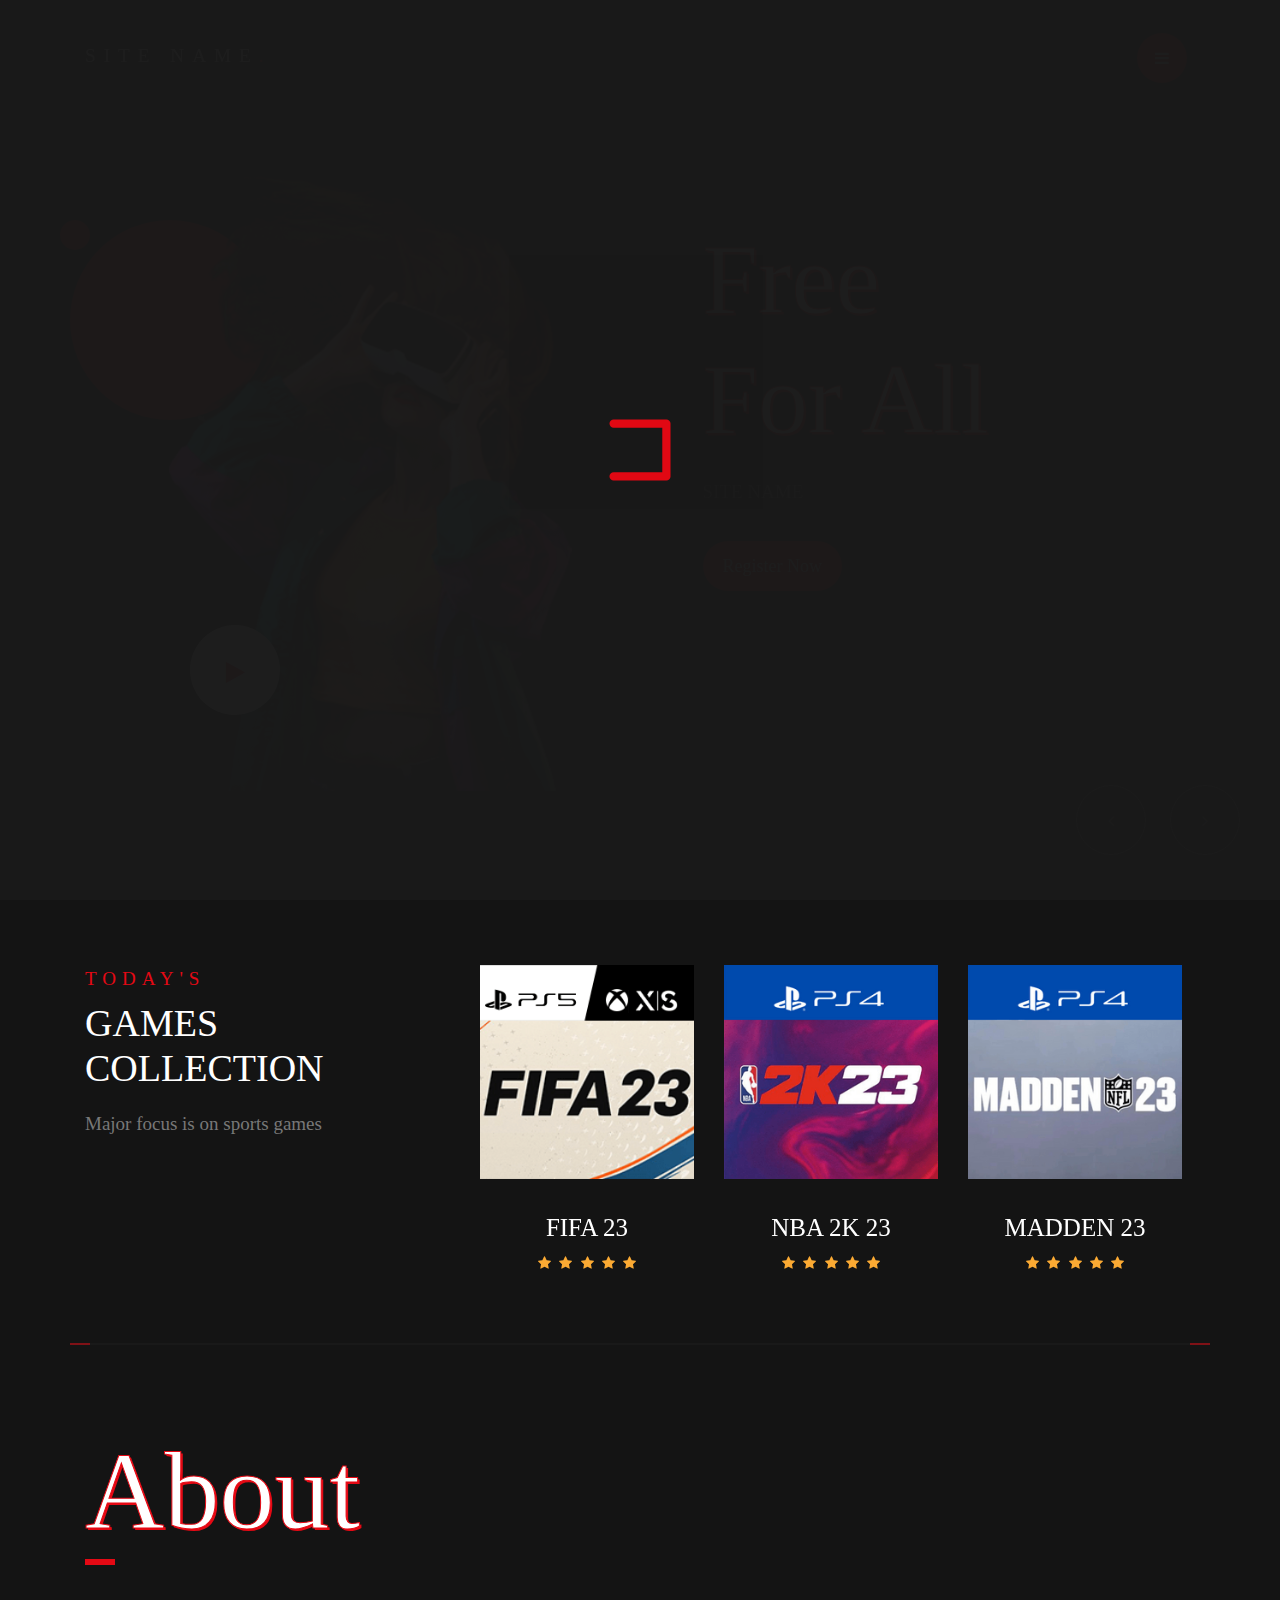
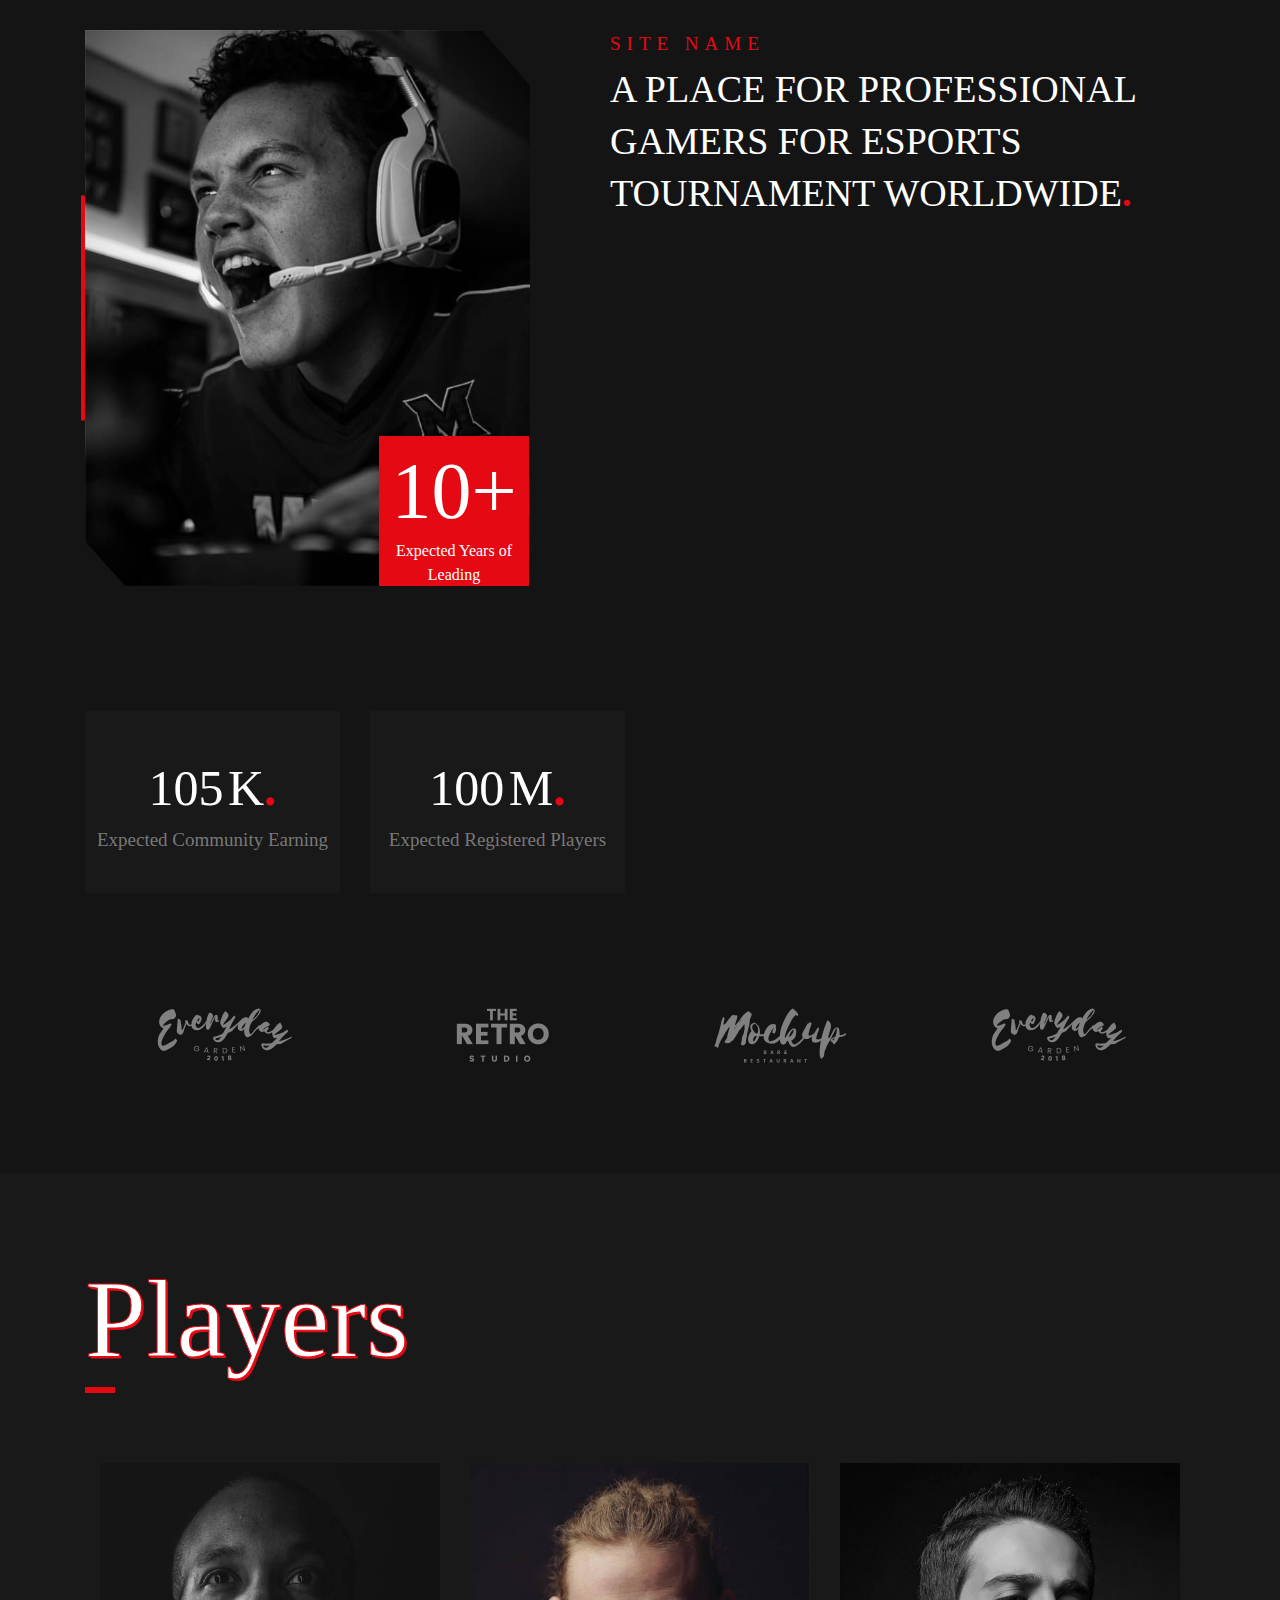
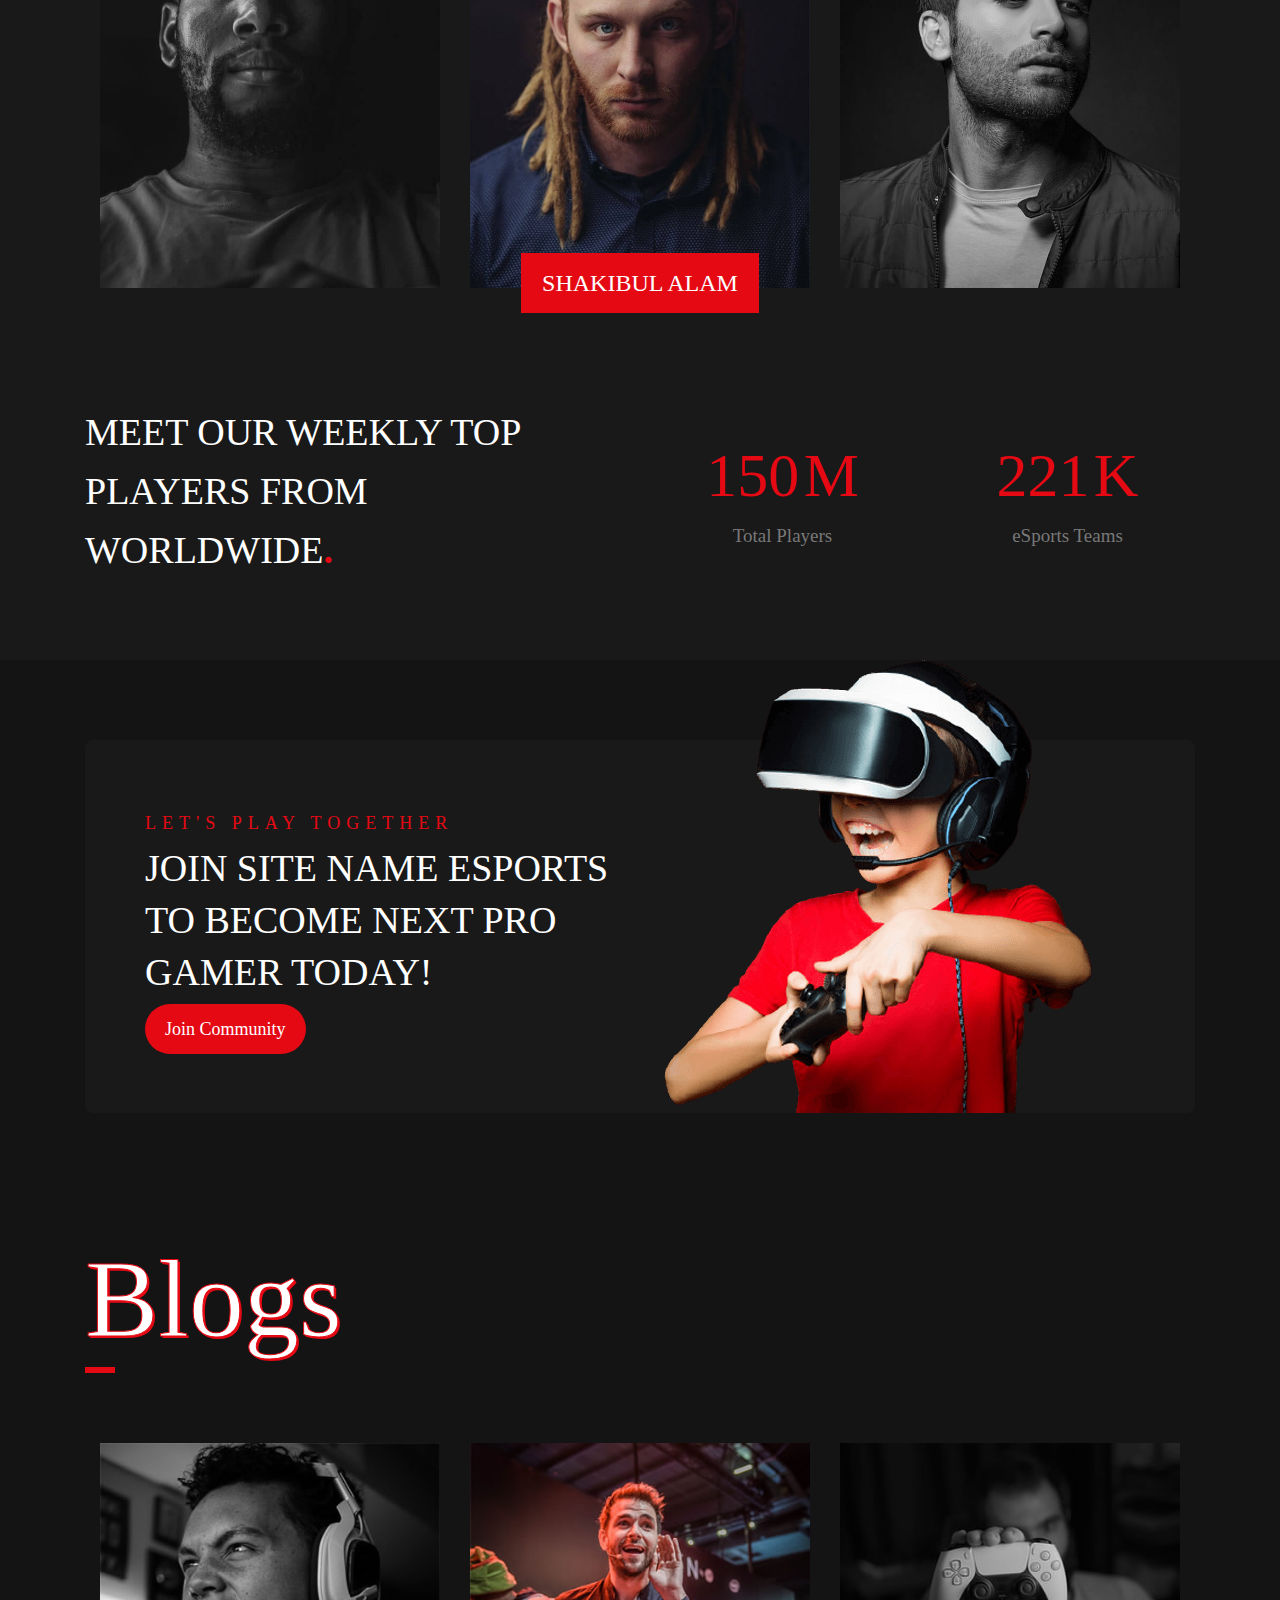
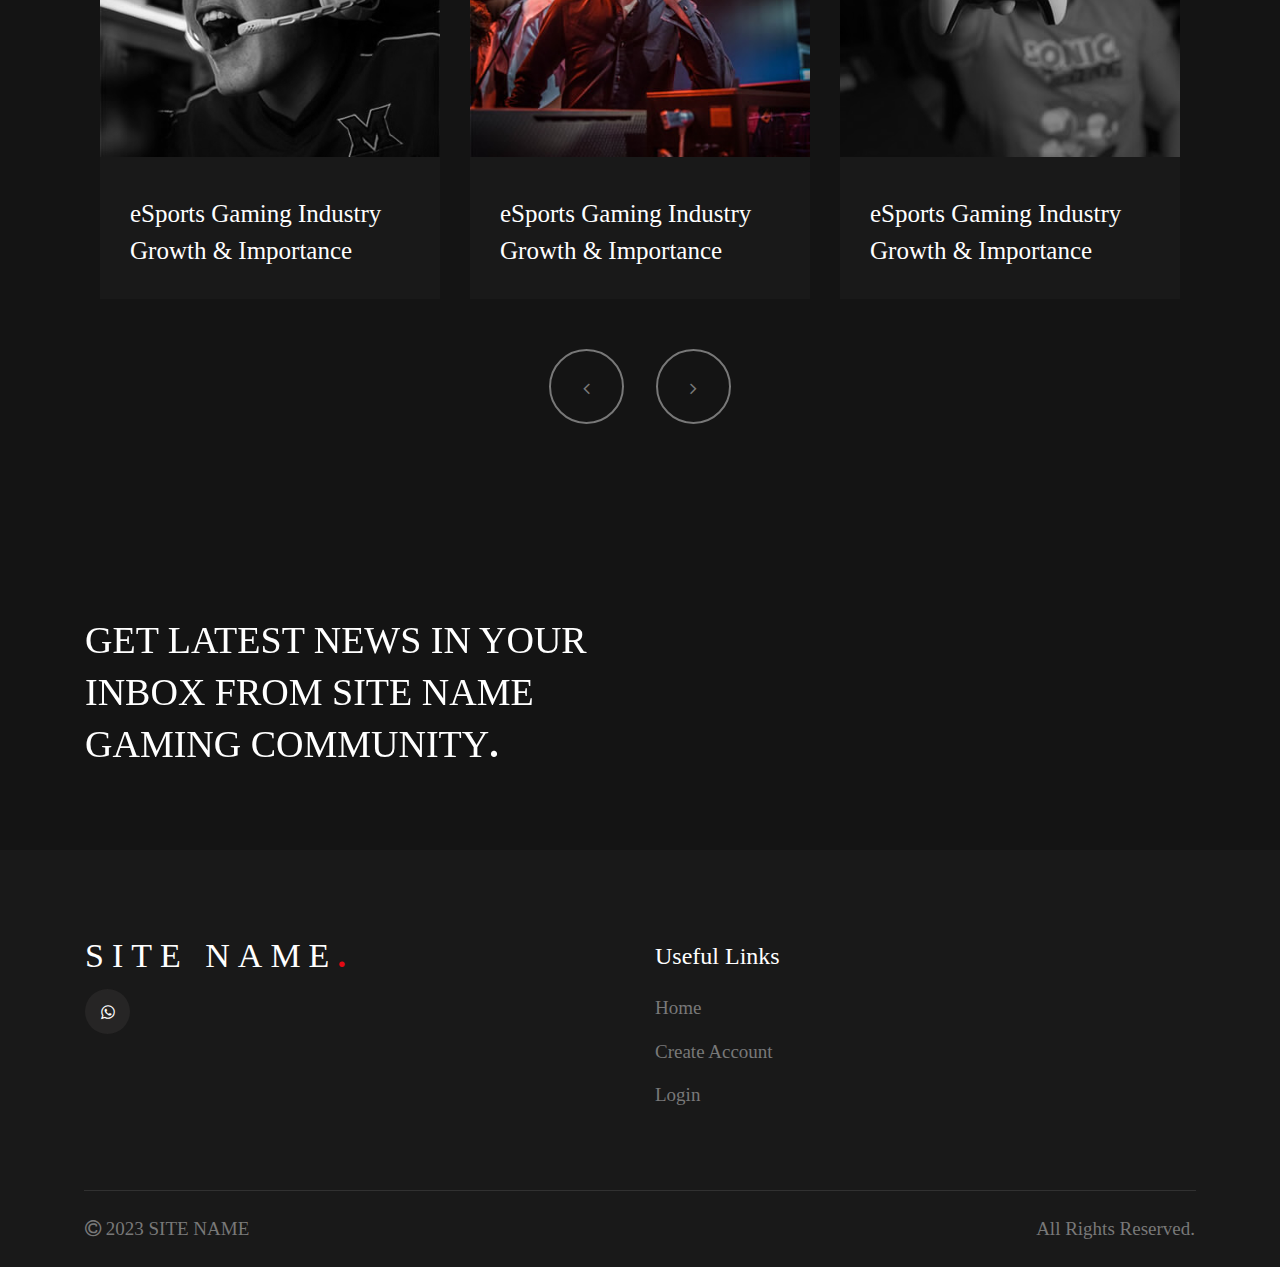
==== commit 5773f6e1: "update-5" ====
--- a/index.html
+++ b/index.html
@@ -5,21 +5,22 @@
     <meta charset="UTF-8">
     <meta name="viewport" content="width=device-width, initial-scale=1, shrink-to-fit=no">
     <meta name="keywords" content="HTML5 Template, eSports, Gaming, Tournament, Landing, Page, SEO" />
-    <meta name="description" content="Gamix - eSports & Gaming HTML5 Template" />
+    <meta name="description" content="SITE NAME" />
     <title>SITE NAME</title>
 
     <!--font-awesome icons link-->
-    <link rel="stylesheet" href="css/font-awesome.min.css">
+    <link rel="stylesheet" href="landing/css/font-awesome.min.css">
 
     <!-- Bootstrap CSS -->
-    <link rel="stylesheet" href="css/bootstrap.min.css">
-    <link rel="stylesheet" href="css/slick.css">
-    <link rel="stylesheet" href="css/venobox.css">
-    <link rel="stylesheet" href="css/lightbox.min.css">
+    <link rel="stylesheet" href="landing/css/bootstrap.min.css">
+    <link rel="stylesheet" href="landing/css/slick.css">
+    <link rel="stylesheet" href="landing/css/venobox.css">
+    <link rel="stylesheet" href="landing/css/lightbox.min.css">
     <!--main style file-->
-    <link rel="stylesheet" href="css/style.css">
-    <link rel="stylesheet" href="css/responsive.css">
+    <link rel="stylesheet" href="landing/css/style.css">
+    <link rel="stylesheet" href="landing/css/responsive.css">
 </head>
+
 
 <body id="darkmode">
     <!-- Preloader -->
@@ -45,7 +46,7 @@
                 <div class="modal-body">
                     <div class="row cart-item">
                         <div class="col-sm-4 col-lg-4 cart-img">
-                            <img src="images/product1.png" alt="product" class="img-fluid">
+                            <img src="landing/images/product1.png" alt="product" class="img-fluid">
                             <a href="#"><i class="fa fa-trash" aria-hidden="true"></i></a>
                         </div>
                         <div class="col-sm-8 col-lg-8">
@@ -55,7 +56,7 @@
                     </div>
                     <div class="row cart-item">
                         <div class="col-sm-4 col-lg-4 cart-img">
-                            <img src="images/product3.png" alt="product" class="img-fluid">
+                            <img src="landing/images/product3.png" alt="product" class="img-fluid">
                             <a href="#"><i class="fa fa-trash" aria-hidden="true"></i></a>
                         </div>
                         <div class="col-sm-8 col-lg-8">
@@ -111,26 +112,10 @@
 
     <!-- HEADER AREA START -->
     <nav class="navbar navbar-expand-lg navbar-light bg-light sticky-top" id="navber">
-        <div class="container">
-            <a class="navbar-brand" href="index.html">GAMIX<span>.</span></a>
+        <div class="container" style="flex-wrap: nowrap;">
+            <a class="navbar-brand" href="http://localhost/game/" style="font-size: 1.2em;">SITE NAME<span>.</span></a>
             <div class="menu-main" id="navbarSupportedContent">
                 <ul class="navbar-nav ml-auto menu-item">
-                    <li class="nav-item">
-                        <a class="nav-link nl-m-top abc mobile-content-hide"><i class="fa fa-search" aria-hidden="true"></i></a>
-                        <div class="search top-search">
-                            <button type="button" class="close fix-close">×</button>
-                            <form>
-                                <input type="search" value="" placeholder="Search Here" />
-                                <button type="submit" class="btn btn-primary">Search</button>
-                            </form>
-                        </div>
-                    </li>
-                    <li class="nav-item">
-                        <a class="nav-link cart nl-m-top mobile-content-hide" data-toggle="modal" data-target="#exampleModalCenter"><i class="fa fa-shopping-bag" aria-hidden="true"></i><span>2</span></a>
-                    </li>
-                    <li class="nav-item">
-                        <a class="nav-link nl-m-top account-icon" href="login.html"><i class="fa fa-user" aria-hidden="true"></i></a>
-                    </li>
                     <li class="nav-item">
                         <a class="nav-link menu-icon"><i class="fa fa-bars" aria-hidden="true"></i></a>
                     </li>
@@ -146,7 +131,10 @@
                     <a href="#about" class="menu-link">About Us</a>
                 </li>
                 <li>
-                    <a href="#match" class="menu-link">Matches</a>
+                    <a href="http://localhost/game/signin" class="menu-link">Sign In</a>
+                </li>
+                <li>
+                    <a href="http://localhost/game/signup" class="menu-link">Sign Up</a>
                 </li>
                 <li>
                     <a class="menu-link" data-toggle="modal" data-target="#contact-model-large">Contact</a>
@@ -155,24 +143,6 @@
                     <a href="#blog" class="menu-link">Blogs</a>
                 </li>
             </ul>
-            <ul class="responsive-nav">
-                <li>
-                    <a class="nav-link nl-m-top abc"><i class="fa fa-search" aria-hidden="true"></i></a>
-                    <div class="search top-search">
-                        <button type="button" class="close fix-close">×</button>
-                        <form>
-                            <input type="search" value="" placeholder="Search Here" />
-                            <button type="submit" class="btn btn-primary">Search</button>
-                        </form>
-                    </div>
-                </li>
-                <li>
-                    <a class="nav-link cart nl-m-top" data-toggle="modal" data-target="#exampleModalCenter"><i class="fa fa-shopping-bag" aria-hidden="true"></i><span>2</span></a>
-                </li>
-                <li>
-                    <a class="nav-link nl-m-top" href="login.html"><i class="fa fa-user" aria-hidden="true"></i></a>
-                </li>
-            </ul>
             <div class="menu-close">
                 <a class="hide-menu-btn"><i class="fa fa-times" aria-hidden="true"></i></a>
             </div>
@@ -185,13 +155,6 @@
         <div class="backtotop">
             <a href="#banner"><i class="fa fa-angle-up" aria-hidden="true"></i></a>
         </div>
-        <div class="follow-us">
-            <span>Follow us</span>
-            <a href="#"><i class="fa fa-twitch" aria-hidden="true"></i></a>
-            <a href="#"><i class="fa fa-twitter" aria-hidden="true"></i></a>
-            <a href="#"><i class="fa fa-facebook" aria-hidden="true"></i></a>
-            <a href="#"><i class="fa fa-youtube-play" aria-hidden="true"></i></a>
-        </div>
         <div class="banner-arrow">
             <i class="fa fa-angle-left arrow-al" aria-hidden="true"></i>
             <i class="fa fa-angle-right arrow-ar" aria-hidden="true"></i>
@@ -199,22 +162,26 @@
         <div class="container">
             <div class="row">
                 <div class="col-lg-6 col-sm-8 col-md-6 landscape-m-auto tab-m-auto banner-img">
-                    <img src="images/banner.png" alt="banner-img" class="img-fluid">
+                    <img src="landing/images/banner.png" alt="banner-img" class="img-fluid">
                     <a class="vid-btn venobox" data-autoplay="true" data-vbtype="video" href="https://www.youtube.com/watch?v=ClUFJlGBuME"><i class="fa fa-play" aria-hidden="true"></i></a>
                 </div>
                 <div class="col-lg-5 m-auto banner-txt">
                     <div class="banner-main">
                         <div class="banner-item">
-                            <h3>Gaming</h3>
-                            <h3>Community</h3>
-                            <p>Lorem ipsum dolor sit amet, consectetur adipisicing elit. Officia repudiandae minima earum odit iure.</p>
-                            <a href="login.html" class="main-btn">Join Community</a>
+                            <h3>Free</h3>
+                            <h3>For All</h3>
+                            <p>
+                                SITE NAME
+                            </p>
+                            <a href="http://localhost/game/signup" class="main-btn">Register Now</a>
                         </div>
                         <div class="banner-item">
-                            <h3>Gaming</h3>
-                            <h3>Online Shop</h3>
-                            <p>Lorem ipsum dolor sit amet, consectetur adipisicing elit. Officia repudiandae minima earum odit iure.</p>
-                            <a href="login.html" class="main-btn">Join Community</a>
+                            <h3>Earn Now</h3>
+                            <h3>Online gaming</h3>
+                            <p>
+                                Welcome to SITE NAME
+                            </p>
+                            <a href="http://localhost/game/signin" class="main-btn">Login Now</a>
                         </div>
                     </div>
                 </div>
@@ -233,20 +200,22 @@
                     <div class="game-box">
                         <span>Today's</span>
                         <h3>Games Collection</h3>
-                        <p>Lorem ipsum dolor sit amet, consectetur adipisicing elit. Quod, dolores.</p>
-                        <a href="#" class="main-btn">Browse More</a>
+                        <p>
+                            Major focus is on sports games
+                        </p>
+                        <!-- <a href="#" class="main-btn">Browse More</a> -->
                     </div>
                 </div>
                 <div class="col-lg-8">
                     <div class="game-main">
                         <div class="col-lg-4 game-item text-center">
                             <div class="game-img">
-                                <img src="images/game2.jpg" alt="game-img" class="img-fluid">
+                                <img src="landing/images/game2.png" alt="game-img" class="img-fluid">
                                 <div class="lightbox-overlay">
-                                    <a href="images/game2.jpg" data-lightbox="roadtrip" data-title="Gallery"><i class="fa fa-plus" aria-hidden="true"></i></a>
-                                </div>
-                            </div>
-                            <a href="#">Battles Zones</a>
+                                    <a href="images/game2.png" data-lightbox="roadtrip" data-title="Gallery"><i class="fa fa-plus" aria-hidden="true"></i></a>
+                                </div>
+                            </div>
+                            <a href="#">FIFA 23</a>
                             <div class="star">
                                 <i class="fa fa-star" aria-hidden="true"></i>
                                 <i class="fa fa-star" aria-hidden="true"></i>
@@ -257,12 +226,12 @@
                         </div>
                         <div class="col-lg-4 game-item text-center">
                             <div class="game-img">
-                                <img src="images/game1.jpg" alt="game-img" class="img-fluid">
+                                <img src="landing/images/game1.png" alt="game-img" class="img-fluid">
                                 <div class="lightbox-overlay">
-                                    <a href="images/game1.jpg" data-lightbox="roadtrip" data-title="Gallery"><i class="fa fa-plus" aria-hidden="true"></i></a>
-                                </div>
-                            </div>
-                            <a href="#">Survival Land</a>
+                                    <a href="images/game1.png" data-lightbox="roadtrip" data-title="Gallery"><i class="fa fa-plus" aria-hidden="true"></i></a>
+                                </div>
+                            </div>
+                            <a href="#">NBA 2K 23</a>
                             <div class="star">
                                 <i class="fa fa-star" aria-hidden="true"></i>
                                 <i class="fa fa-star" aria-hidden="true"></i>
@@ -273,12 +242,12 @@
                         </div>
                         <div class="col-lg-4 game-item text-center">
                             <div class="game-img">
-                                <img src="images/game3.jpg" alt="game-img" class="img-fluid">
+                                <img src="landing/images/game3.png" alt="game-img" class="img-fluid">
                                 <div class="lightbox-overlay">
-                                    <a href="images/game3.jpg" data-lightbox="roadtrip" data-title="Gallery"><i class="fa fa-plus" aria-hidden="true"></i></a>
-                                </div>
-                            </div>
-                            <a href="#">Zombie World</a>
+                                    <a href="images/game3.png" data-lightbox="roadtrip" data-title="Gallery"><i class="fa fa-plus" aria-hidden="true"></i></a>
+                                </div>
+                            </div>
+                            <a href="#">MADDEN 23</a>
                             <div class="star">
                                 <i class="fa fa-star" aria-hidden="true"></i>
                                 <i class="fa fa-star" aria-hidden="true"></i>
@@ -289,12 +258,12 @@
                         </div>
                         <div class="col-lg-4 game-item text-center">
                             <div class="game-img">
-                                <img src="images/game4.jpg" alt="game-img" class="img-fluid">
+                                <img src="landing/images/game4.png" alt="game-img" class="img-fluid">
                                 <div class="lightbox-overlay">
-                                    <a href="images/game4.jpg" data-lightbox="roadtrip" data-title="Gallery"><i class="fa fa-plus" aria-hidden="true"></i></a>
-                                </div>
-                            </div>
-                            <a href="#">Double Dragon</a>
+                                    <a href="images/game4.png" data-lightbox="roadtrip" data-title="Gallery"><i class="fa fa-plus" aria-hidden="true"></i></a>
+                                </div>
+                            </div>
+                            <a href="#">NHL 23</a>
                             <div class="star">
                                 <i class="fa fa-star" aria-hidden="true"></i>
                                 <i class="fa fa-star" aria-hidden="true"></i>
@@ -321,18 +290,15 @@
             <div class="row about-pt">
                 <div class="col-lg-5 col-sm-9 m-sm-auto about-img">
                     <div class="about-txt-overlay">
-                        <h3 class="counter" data-counterup-time="2000" data-counterup-delay="30" data-counterup-beginat="1">12</h3>
-                        <span>Years of Leading</span>
-                    </div>
-                    <img src="images/about.jpg" alt="about-img" class="img-fluid">
+                        <h3 class="counter" data-counterup-time="2000" data-counterup-delay="30" data-counterup-beginat="1">10+</h3>
+                        <span>Expected Years of Leading</span>
+                    </div>
+                    <img src="landing/images/about.jpg" alt="about-img" class="img-fluid">
                 </div>
                 <div class="col-lg-7">
                     <div class="about-txt">
-                        <span>GAMIX</span>
+                        <span>SITE NAME</span>
                         <h3>A PLACE FOR PROFESSIONAL GAMERS FOR eSPORTS TOURNAMENT WORLDWIDE<b>.</b></h3>
-                        <p>Lorem ipsum dolor sit amet, consectetur adipisicing elit. Commodi voluptatem deserunt ipsam culpa, obcaecati unde quo dignissimos cum ut rem? Fuga commodi, cumque voluptate. Cupiditate.</p>
-                        <p class="mb-3">Lorem ipsum dolor sit amet, consectetur adipisicing elit. Amet fugit incidunt rem laboriosam, voluptas, eaque.</p>
-                        <a href="#" class="main-btn">Explore More</a>
                     </div>
                 </div>
             </div>
@@ -348,242 +314,20 @@
                     <div class="counter-item">
                         <h3 class="counter" data-counterup-time="2500" data-counterup-delay="30" data-counterup-beginat="20">105</h3>
                         <span>K<b>.</b></span>
-                        <p>Community Earning</p>
+                        <p>Expected Community Earning</p>
                     </div>
                 </div>
                 <div class="col-lg-3 col-sm-6 text-center">
                     <div class="counter-item">
                         <h3 class="counter" data-counterup-time="2500" data-counterup-delay="30" data-counterup-beginat="20">100</h3>
                         <span>M<b>.</b></span>
-                        <p>Registered Players</p>
-                    </div>
-                </div>
-                <div class="col-lg-3 col-sm-6 text-center">
-                    <div class="counter-item">
-                        <h3 class="counter" data-counterup-time="2500" data-counterup-delay="30" data-counterup-beginat="20">221</h3>
-                        <span>K<b>.</b></span>
-                        <p>Streams Complete</p>
-                    </div>
-                </div>
-                <div class="col-lg-3 col-sm-6 text-center">
-                    <div class="counter-item">
-                        <h3 class="counter" data-counterup-time="2500" data-counterup-delay="30" data-counterup-beginat="20">875</h3>
-                        <span><b>.</b></span>
-                        <p>Total Sponsers</p>
+                        <p>Expected Registered Players</p>
                     </div>
                 </div>
             </div>
         </div>
     </section>
     <!-- COUNTER AREA END -->
-
-    <!-- MATCH AREA START -->
-    <section id="match">
-        <div class="container">
-            <div class="row">
-                <div class="col-lg-12 heading">
-                    <h3>Matches</h3>
-                </div>
-            </div>
-            <div class="row match-pa">
-                <div class="col-lg-12">
-                    <div class="match-main">
-                        <div class="col-lg-4">
-                            <div class="live-match-item">
-                                <div class="match-logo">
-                                    <img src="images/g1.png" alt="game-icon">
-                                </div>
-                                <div class="row match-text">
-                                    <div class="col-8 col-lg-8">
-                                        <h3>A1 eSports Team</h3>
-                                    </div>
-                                    <div class="col-4 col-lg-4 text-right">
-                                        <h3>30</h3>
-                                    </div>
-                                </div>
-                                <div class="row match-text">
-                                    <div class="col-8 col-lg-8 lose">
-                                        <h3>Future Station</h3>
-                                    </div>
-                                    <div class="col-4 col-lg-4 text-right lose">
-                                        <h3>25</h3>
-                                    </div>
-                                </div>
-                                <div class="row match-action">
-                                    <div class="col-lg-12">
-                                        <a href="#" class="match-btn">Live <i class="fa fa-circle" aria-hidden="true"></i></a>
-                                    </div>
-                                </div>
-                            </div>
-                        </div>
-                        <div class="col-lg-4">
-                            <div class="live-match-item">
-                                <div class="match-logo">
-                                    <img src="images/g2.png" alt="game-icon">
-                                </div>
-                                <div class="row match-text">
-                                    <div class="col-8 col-lg-8">
-                                        <h3>Four Angry Man</h3>
-                                    </div>
-                                    <div class="col-4 col-lg-4 text-right">
-                                        <h3>44</h3>
-                                    </div>
-                                </div>
-                                <div class="row match-text">
-                                    <div class="col-8 col-lg-8 lose">
-                                        <h3>Ninja Gaming</h3>
-                                    </div>
-                                    <div class="col-4 col-lg-4 text-right lose">
-                                        <h3>35</h3>
-                                    </div>
-                                </div>
-                                <div class="row match-action">
-                                    <div class="col-lg-12">
-                                        <a href="#" class="match-btn">Live <i class="fa fa-circle" aria-hidden="true"></i></a>
-                                    </div>
-                                </div>
-                            </div>
-                        </div>
-                        <div class="col-lg-4">
-                            <div class="live-match-item">
-                                <div class="match-logo">
-                                    <img src="images/g1.png" alt="game-icon">
-                                </div>
-                                <div class="row match-text">
-                                    <div class="col-8 col-lg-8">
-                                        <h3>Alpa Xtreme</h3>
-                                    </div>
-                                    <div class="col-4 col-lg-4 text-right">
-                                        <h3>25</h3>
-                                    </div>
-                                </div>
-                                <div class="row match-text">
-                                    <div class="col-8 col-lg-8 lose">
-                                        <h3>Nova Eleven Max</h3>
-                                    </div>
-                                    <div class="col-4 col-lg-4 text-right lose">
-                                        <h3>15</h3>
-                                    </div>
-                                </div>
-                                <div class="row match-action">
-                                    <div class="col-lg-12">
-                                        <a href="#" class="match-btn">Live <i class="fa fa-circle" aria-hidden="true"></i></a>
-                                    </div>
-                                </div>
-                            </div>
-                        </div>
-                        <div class="col-lg-4">
-                            <div class="live-match-item">
-                                <div class="match-logo">
-                                    <img src="images/g2.png" alt="game-icon">
-                                </div>
-                                <div class="row match-text">
-                                    <div class="col-8 col-lg-8">
-                                        <h3>Universal Gaming</h3>
-                                    </div>
-                                    <div class="col-4 col-lg-4 text-right">
-                                        <h3>12</h3>
-                                    </div>
-                                </div>
-                                <div class="row match-text">
-                                    <div class="col-8 col-lg-8 lose">
-                                        <h3>Future Station</h3>
-                                    </div>
-                                    <div class="col-4 col-lg-4 text-right lose">
-                                        <h3>0</h3>
-                                    </div>
-                                </div>
-                                <div class="row match-action">
-                                    <div class="col-lg-12">
-                                        <a href="#" class="match-btn">Live <i class="fa fa-circle" aria-hidden="true"></i></a>
-                                    </div>
-                                </div>
-                            </div>
-                        </div>
-                    </div>
-                </div>
-            </div>
-            <div class="row">
-                <div class="col-lg-12 text-center pre-match">
-                    <h3>Previous Matches</h3>
-                </div>
-            </div>
-            <div class="row match-pa2">
-                <div class="col-lg-6">
-                    <div class="match-item">
-                        <div class="row">
-                            <div class="col-lg-4 col-sm-4 winner text-center">
-                                <img src="images/team1.png" alt="team-img">
-                            </div>
-                            <div class="col-lg-4 col-sm-4 text-center vs-txt">
-                                <h3>17 : 08</h3>
-                            </div>
-                            <div class="col-lg-4 col-sm-4 text-center">
-                                <img src="images/team4.png" alt="team-img">
-                            </div>
-                        </div>
-                    </div>
-                    <div class="match-item">
-                        <div class="row">
-                            <div class="col-lg-4 col-sm-4 winner text-center">
-                                <img src="images/team4.png" alt="team-img">
-                            </div>
-                            <div class="col-lg-4 col-sm-4 text-center vs-txt">
-                                <h3>10 : 02</h3>
-                            </div>
-                            <div class="col-lg-4 col-sm-4 text-center">
-                                <img src="images/team1.png" alt="team-img">
-                            </div>
-                        </div>
-                    </div>
-                </div>
-                <div class="col-lg-6">
-                    <div class="match-item">
-                        <div class="row">
-                            <div class="col-lg-4 col-sm-4 winner text-center">
-                                <img src="images/team2.png" alt="team-img">
-                            </div>
-                            <div class="col-lg-4 col-sm-4 text-center vs-txt">
-                                <h3>25 : 24</h3>
-                            </div>
-                            <div class="col-lg-4 col-sm-4 text-center">
-                                <img src="images/team4.png" alt="team-img">
-                            </div>
-                        </div>
-                    </div>
-                    <div class="match-item landscape-hide tablet-hide">
-                        <div class="row">
-                            <div class="col-lg-4 col-sm-4 text-center">
-                                <img src="images/team4.png" alt="team-img">
-                            </div>
-                            <div class="col-lg-4 col-sm-4 text-center vs-txt">
-                                <h3>00 : 00</h3>
-                            </div>
-                            <div class="col-lg-4 col-sm-4 text-center">
-                                <img src="images/team3.png" alt="team-img">
-                            </div>
-                        </div>
-                    </div>
-                </div>
-            </div>
-        </div>
-    </section>
-    <!-- MATCH AREA END -->
-
-    <!-- WATCH AREA START -->
-    <section id="watch">
-        <div class="container">
-            <div class="row">
-                <div class="col-lg-12 watch-item">
-                    <div class="video-overlay">
-                        <a class="venobox" data-autoplay="true" data-vbtype="video" href="https://www.youtube.com/watch?v=ClUFJlGBuME"><i class="fa fa-play" aria-hidden="true"></i></a>
-                    </div>
-                    <img src="images/watch-bg.jpg" alt="watch-img" class="img-fluid">
-                </div>
-            </div>
-        </div>
-    </section>
-    <!-- WATCH AREA END -->
 
     <!-- BRAND AREA START -->
     <section id="brand">
@@ -592,22 +336,22 @@
                 <div class="col-lg-12">
                     <div class="brand-main">
                         <div class="col-lg-3 text-center">
-                            <img src="images/brand2.png" alt="brand-img">
+                            <img src="landing/images/brand2.png" alt="brand-img">
                         </div>
                         <div class="col-lg-3 text-center">
-                            <img src="images/brand4.png" alt="brand-img">
+                            <img src="landing/images/brand4.png" alt="brand-img">
                         </div>
                         <div class="col-lg-3 text-center">
-                            <img src="images/brand3.png" alt="brand-img">
+                            <img src="landing/images/brand3.png" alt="brand-img">
                         </div>
                         <div class="col-lg-3 text-center">
-                            <img src="images/brand2.png" alt="brand-img">
+                            <img src="landing/images/brand2.png" alt="brand-img">
                         </div>
                         <div class="col-lg-3 text-center">
-                            <img src="images/brand4.png" alt="brand-img">
+                            <img src="landing/images/brand4.png" alt="brand-img">
                         </div>
                         <div class="col-lg-3 text-center">
-                            <img src="images/brand3.png" alt="brand-img">
+                            <img src="landing/images/brand3.png" alt="brand-img">
                         </div>
                     </div>
                 </div>
@@ -630,7 +374,7 @@
                         <div class="col-lg-4 player-middle">
                             <div class="player-item">
                                 <div class="player-img">
-                                    <img src="images/player4.jpg" alt="player-img" class="img-fluid">
+                                    <img src="landing/images/player4.jpg" alt="player-img" class="img-fluid">
                                     <div class="player-lightbox">
                                         <a href="images/player4.jpg" data-lightbox="roadtrip" data-title="Gallery"><i class="fa fa-plus" aria-hidden="true"></i></a>
                                     </div>
@@ -643,7 +387,7 @@
                         <div class="col-lg-4 player-middle">
                             <div class="player-item">
                                 <div class="player-img">
-                                    <img src="images/player2.jpg" alt="player-img" class="img-fluid">
+                                    <img src="landing/images/player2.jpg" alt="player-img" class="img-fluid">
                                     <div class="player-lightbox">
                                         <a href="images/player2.jpg" data-lightbox="roadtrip" data-title="Gallery"><i class="fa fa-plus" aria-hidden="true"></i></a>
                                     </div>
@@ -656,7 +400,7 @@
                         <div class="col-lg-4 player-middle">
                             <div class="player-item">
                                 <div class="player-img">
-                                    <img src="images/player3.jpg" alt="player-img" class="img-fluid">
+                                    <img src="landing/images/player3.jpg" alt="player-img" class="img-fluid">
                                     <div class="player-lightbox">
                                         <a href="images/player3.jpg" data-lightbox="roadtrip" data-title="Gallery"><i class="fa fa-plus" aria-hidden="true"></i></a>
                                     </div>
@@ -669,7 +413,7 @@
                         <div class="col-lg-4 player-middle">
                             <div class="player-item">
                                 <div class="player-img">
-                                    <img src="images/player1.jpg" alt="player-img" class="img-fluid">
+                                    <img src="landing/images/player1.jpg" alt="player-img" class="img-fluid">
                                     <div class="player-lightbox">
                                         <a href="images/player1.jpg" data-lightbox="roadtrip" data-title="Gallery"><i class="fa fa-plus" aria-hidden="true"></i></a>
                                     </div>
@@ -705,70 +449,6 @@
     </section>
     <!-- PLAYER AREA END -->
 
-    <!-- PRODUCT AREA START -->
-    <section id="product">
-        <div class="container">
-            <div class="row">
-                <div class="col-lg-12 heading">
-                    <h3>Product</h3>
-                </div>
-            </div>
-            <div class="row product-pa">
-                <div class="col-lg-12">
-                    <div class="product-main">
-                        <div class="col-lg-3 text-center">
-                            <div class="product-item">
-                                <h3>$135</h3>
-                                <img src="images/product1.png" alt="product-img" class="img-fluid">
-                                <h4>Ober headset</h4>
-                                <a href="#" class="product-btn">Add to Cart</a>
-                            </div>
-                        </div>
-                        <div class="col-lg-3 text-center">
-                            <div class="product-item">
-                                <h3>$240</h3>
-                                <div class="sale">
-                                    <span>Sale</span>
-                                </div>
-                                <img src="images/product2.png" alt="product-img" class="img-fluid">
-                                <h4>D-Link Webcam</h4>
-                                <a href="#" class="product-btn">Add to Cart</a>
-                            </div>
-                        </div>
-                        <div class="col-lg-3 text-center">
-                            <div class="product-item">
-                                <h3>$135</h3>
-                                <img src="images/product1.png" alt="product-img" class="img-fluid">
-                                <h4>Ober headset</h4>
-                                <a href="#" class="product-btn">Add to Cart</a>
-                            </div>
-                        </div>
-                        <div class="col-lg-3 text-center">
-                            <div class="product-item">
-                                <h3>$99</h3>
-                                <div class="sale">
-                                    <span>Sale</span>
-                                </div>
-                                <img src="images/product3.png" alt="product-img" class="img-fluid">
-                                <h4>Wired Earphone</h4>
-                                <a href="#" class="product-btn">Add to Cart</a>
-                            </div>
-                        </div>
-                        <div class="col-lg-3 text-center">
-                            <div class="product-item">
-                                <h3>$240</h3>
-                                <img src="images/product2.png" alt="product-img" class="img-fluid">
-                                <h4>D-Link Webcam</h4>
-                                <a href="#" class="product-btn">Add to Cart</a>
-                            </div>
-                        </div>
-                    </div>
-                </div>
-            </div>
-        </div>
-    </section>
-    <!-- PRODUCT AREA END -->
-
     <!-- JOIN AREA START -->
     <section id="join">
         <div class="container">
@@ -778,12 +458,11 @@
                         <div class="row">
                             <div class="col-lg-6 join-txt">
                                 <span>Let's Play Together</span>
-                                <h3>Join Gamix eSports to Become next pro gamer Today!</h3>
-                                <p>Lorem ipsum dolor sit amet, consectetur adipisicing elit. Quibusdam assumenda fugiat veritatis, mollitia. Nisi, quas.</p>
-                                <a href="login.html" class="main-btn">Join Community</a>
+                                <h3>Join SITE NAME eSports to Become next pro gamer Today!</h3>
+                                <a href="http://localhost/game/signin" class="main-btn">Join Community</a>
                             </div>
                             <div class="col-lg-6 join-img">
-                                <img src="images/join-bg.png" alt="join-img" class="">
+                                <img src="landing/images/join-bg.png" alt="join-img" class="">
                             </div>
                         </div>
                     </div>
@@ -805,30 +484,26 @@
                 <div class="col-lg-12">
                     <div class="blog-main">
                         <div class="col-lg-4 blog-item">
-                            <img src="images/blog1.jpg" alt="blog-img" class="img-fluid">
+                            <img src="landing/images/blog1.jpg" alt="blog-img" class="img-fluid">
                             <div class="blog-txt">
-                                <span>24 min ago</span>
                                 <a href="#">eSports Gaming Industry Growth & Importance</a>
                             </div>
                         </div>
                         <div class="col-lg-4 blog-item">
-                            <img src="images/blog2.jpg" alt="blog-img" class="img-fluid">
+                            <img src="landing/images/blog2.jpg" alt="blog-img" class="img-fluid">
                             <div class="blog-txt">
-                                <span>1 day ago</span>
                                 <a href="#">eSports Gaming Industry Growth & Importance</a>
                             </div>
                         </div>
                         <div class="col-lg-4 blog-item">
-                            <img src="images/blog3.jpg" alt="blog-img" class="img-fluid">
+                            <img src="landing/images/blog3.jpg" alt="blog-img" class="img-fluid">
                             <div class="blog-txt">
-                                <span>55 min ago</span>
                                 <a href="#">eSports Gaming Industry Growth & Importance</a>
                             </div>
                         </div>
                         <div class="col-lg-4 blog-item">
-                            <img src="images/blog4.jpg" alt="blog-img" class="img-fluid">
+                            <img src="landing/images/blog4.jpg" alt="blog-img" class="img-fluid">
                             <div class="blog-txt">
-                                <span>3 week ago</span>
                                 <a href="#">eSports Gaming Industry Growth & Importance</a>
                             </div>
                         </div>
@@ -852,10 +527,7 @@
         <div class="container zindex">
             <div class="row">
                 <div class="col-lg-6 col-md-8 subscribe-txt">
-                    <h3>Get Latest news in your inbox from Gamix Gaming Community<b>.</b></h3>
-                </div>
-                <div class="col-lg-6 col-md-4 text-center">
-                    <a href="#" class="subscribe-btn">Subscribe Now</a>
+                    <h3>Get Latest news in your inbox from SITE NAME Gaming Community<b>.</b></h3>
                 </div>
             </div>
         </div>
@@ -867,36 +539,27 @@
         <div class="container">
             <div class="row">
                 <div class="col-lg-6 footer-logo">
-                    <a href="index.html">GAMIX<b>.</b></a>
-                    <p>Lorem ipsum dolor sit amet, consectetur adipisicing elit. Nam vero officiis rem consectetur sunt cupiditate eius obcaecati, culpa, aspernatur aperiam id.</p>
+                    <a href="index.html">SITE NAME<b>.</b></a>
+                    <!-- <p>Lorem ipsum dolor sit amet, consectetur adipisicing elit. Nam vero officiis rem consectetur sunt cupiditate eius obcaecati, culpa, aspernatur aperiam id.</p> -->
                     <div class="footer-social">
-                        <a href="#"><i class="fa fa-twitch" aria-hidden="true"></i></a>
-                        <a href="#"><i class="fa fa-twitter" aria-hidden="true"></i></a>
-                        <a href="#"><i class="fa fa-facebook" aria-hidden="true"></i></a>
-                        <a href="#"><i class="fa fa-youtube-play" aria-hidden="true"></i></a>
-                    </div>
-                </div>
-                <div class="col-lg-2 col-sm-4 footer-menu">
-                    <h3>Site Menu</h3>
-                    <a href="#">Home</a>
-                    <a href="#">Tournaments</a>
-                    <a href="#">About Us</a>
-                    <a href="#">Reviews</a>
+                        <a href="#"><i class="fa fa-whatsapp" aria-hidden="true"></i></a>
+                    </div>
                 </div>
                 <div class="col-lg-2 col-sm-4 footer-menu">
                     <h3>Useful Links</h3>
-                    <a href="#">Create Account</a>
-                    <a href="#">Subscription</a>
-                    <a href="#">Affiliate</a>
-                    <a href="#">Site Condition</a>
-                </div>
-                <div class="col-lg-2 col-sm-4 footer-menu">
+                    <a href="http://localhost/game/">Home</a>
+                    <!-- <a href="#">About Us</a> -->
+                    <a href="http://localhost/game/signup">Create Account</a>
+                    <a href="http://localhost/game/signin">Login</a>
+                    <!-- <a href="#">Site Condition</a> -->
+                </div>
+                <!-- <div class="col-lg-2 col-sm-4 footer-menu">
                     <h3>Information</h3>
                     <a href="#">FAQ</a>
                     <a href="#">Site Maps</a>
                     <a href="#">Privacy Policy</a>
                     <a href="#">Contact Us</a>
-                </div>
+                </div> -->
             </div>
         </div>
     </section>
@@ -909,7 +572,7 @@
                 <div class="col-lg-12">
                     <div class="row">
                         <div class="col-lg-6 col-sm-7 copy-right-txt">
-                            <p><i class="fa fa-copyright" aria-hidden="true"></i> 2021-2030 - Developed by <a href="https://epiktheme.com/">EpikTheme.</a></p>
+                            <p><i class="fa fa-copyright" aria-hidden="true"></i> 2023 SITE NAME <!-- - Developed by <a href="https://epiktheme.com/">EpikTheme.</a> --></p>
                         </div>
                         <div class="col-lg-6 col-sm-5 text-right copy-right-txt">
                             <p>All Rights Reserved.</p>
@@ -922,14 +585,13 @@
     <!-- COPY_RIGHT AREA END -->
 
     <!-- JavaScript -->
-    <script src="js/jquery-3.3.1.min.js"></script>
-    <script src="js/bootstrap.min.js"></script>
-    <script src="js/slick.min.js"></script>
-    <script src="js/venobox.min.js"></script>
-    <script src="js/lightbox.min.js"></script>
-    <script src="js/counterup.min.js"></script>
-    <script src="js/waypoints.min.js"></script>
-    <script src="js/custom.js"></script>
+    <script src="landing/js/jquery-3.3.1.min.js"></script>
+    <script src="landing/js/bootstrap.min.js"></script>
+    <script src="landing/js/slick.min.js"></script>
+    <script src="landing/js/venobox.min.js"></script>
+    <script src="landing/js/counterup.min.js"></script>
+    <script src="landing/js/waypoints.min.js"></script>
+    <script src="landing/js/custom.js"></script>
 
 </body>
 
--- a/landing/css/venobox.css
+++ b/landing/css/venobox.css
@@ -0,0 +1,6 @@
+.vbox-overlay *,.vbox-overlay *:before,.vbox-overlay *:after{-webkit-backface-visibility:hidden;-webkit-box-sizing:border-box;-moz-box-sizing:border-box;box-sizing:border-box}.vbox-overlay{display:-webkit-flex;display:flex;-webkit-flex-direction:column;flex-direction:column;-webkit-justify-content:center;justify-content:center;-webkit-align-items:center;align-items:center;position:fixed;left:0;top:0;bottom:0;right:0;z-index:1040;-webkit-transform:translateZ(1000px);transform:translateZ(1000px);transform-style:preserve-3d}.vbox-title{width:100%;height:40px;float:left;text-align:center;line-height:28px;font-size:12px;padding:6px 40px;overflow:hidden;position:fixed;display:none;left:0;z-index:1050}.vbox-close{cursor:pointer;position:fixed;top:-1px;right:0;width:50px;height:40px;padding:6px;display:block;background-position:10px center;overflow:hidden;font-size:24px;line-height:1;text-align:center;z-index:1050}.vbox-num{cursor:pointer;position:fixed;left:0;height:40px;display:block;overflow:hidden;line-height:28px;font-size:12px;padding:6px 10px;display:none;z-index:1050}.vbox-next,.vbox-prev{position:fixed;top:50%;margin-top:-15px;overflow:hidden;cursor:pointer;display:block;width:45px;height:45px;z-index:1050}.vbox-next span,.vbox-prev span{position:relative;width:20px;height:20px;border:2px solid transparent;border-top-color:#B6B6B6;border-right-color:#B6B6B6;text-indent:-100px;position:absolute;top:8px;display:block}.vbox-prev{left:15px}.vbox-next{right:15px}.vbox-prev span{left:10px;-ms-transform:rotate(-135deg);-webkit-transform:rotate(-135deg);transform:rotate(-135deg)}.vbox-next span{-ms-transform:rotate(45deg);-webkit-transform:rotate(45deg);transform:rotate(45deg);right:10px}.vbox-inline{width:420px;height:315px;height:70vh;padding:10px;background:#fff;margin:0 auto;overflow:auto;text-align:left}.venoframe{max-width:100%;width:100%;border:none;width:100%;height:260px;height:70vh}.venoframe.vbvid{height:260px}@media (min-width:768px){.venoframe,.vbox-inline{width:90%;height:360px;height:70vh}.venoframe.vbvid{width:640px;height:360px}}@media (min-width:992px){.venoframe,.vbox-inline{max-width:1200px;width:80%;height:540px;height:70vh}.venoframe.vbvid{width:960px;height:540px}}.vbox-open{overflow:hidden}.vbox-container{position:absolute;left:0;right:0;top:0;bottom:0;overflow-x:hidden;overflow-y:scroll;overflow-scrolling:touch;-webkit-overflow-scrolling:touch;z-index:20;max-height:100%}.vbox-content{text-align:center;float:left;width:100%;position:relative;overflow:hidden;padding:20px 10px}.vbox-container img{max-width:100%;height:auto}.figlio{box-shadow:0 0 12px rgba(0,0,0,.19),0 6px 6px rgba(0,0,0,.23);max-width:100%;text-align:initial}img.figlio{-webkit-user-select:none;-khtml-user-select:none;-moz-user-select:none;-o-user-select:none;user-select:none}.vbox-content.swipe-left{margin-left:-200px!important}.vbox-content.swipe-right{margin-left:200px!important}.animated{webkit-transition:margin 300ms ease-out;transition:margin 300ms ease-out}.animate-in{opacity:1}.animate-out{opacity:0}
+/* ---------- preloader ----------
+ * SPINKIT 
+ * http://tobiasahlin.com/spinkit/
+-------------------------------- */
+.sk-double-bounce,.sk-rotating-plane{width:40px;height:40px;margin:40px auto}.sk-rotating-plane{background-color:#333;-webkit-animation:sk-rotatePlane 1.2s infinite ease-in-out;animation:sk-rotatePlane 1.2s infinite ease-in-out}@-webkit-keyframes sk-rotatePlane{0%{-webkit-transform:perspective(120px) rotateX(0) rotateY(0);transform:perspective(120px) rotateX(0) rotateY(0)}50%{-webkit-transform:perspective(120px) rotateX(-180.1deg) rotateY(0);transform:perspective(120px) rotateX(-180.1deg) rotateY(0)}100%{-webkit-transform:perspective(120px) rotateX(-180deg) rotateY(-179.9deg);transform:perspective(120px) rotateX(-180deg) rotateY(-179.9deg)}}@keyframes sk-rotatePlane{0%{-webkit-transform:perspective(120px) rotateX(0) rotateY(0);transform:perspective(120px) rotateX(0) rotateY(0)}50%{-webkit-transform:perspective(120px) rotateX(-180.1deg) rotateY(0);transform:perspective(120px) rotateX(-180.1deg) rotateY(0)}100%{-webkit-transform:perspective(120px) rotateX(-180deg) rotateY(-179.9deg);transform:perspective(120px) rotateX(-180deg) rotateY(-179.9deg)}}.sk-double-bounce{position:relative}.sk-double-bounce .sk-child{width:100%;height:100%;border-radius:50%;background-color:#333;opacity:.6;position:absolute;top:0;left:0;-webkit-animation:sk-doubleBounce 2s infinite ease-in-out;animation:sk-doubleBounce 2s infinite ease-in-out}.sk-chasing-dots .sk-child,.sk-spinner-pulse,.sk-three-bounce .sk-child{background-color:#333;border-radius:100%}.sk-double-bounce .sk-double-bounce2{-webkit-animation-delay:-1s;animation-delay:-1s}@-webkit-keyframes sk-doubleBounce{0%,100%{-webkit-transform:scale(0);transform:scale(0)}50%{-webkit-transform:scale(1);transform:scale(1)}}@keyframes sk-doubleBounce{0%,100%{-webkit-transform:scale(0);transform:scale(0)}50%{-webkit-transform:scale(1);transform:scale(1)}}.sk-wave{margin:40px auto;width:50px;height:40px;text-align:center;font-size:10px}.sk-wave .sk-rect{background-color:#333;height:100%;width:6px;display:inline-block;-webkit-animation:sk-waveStretchDelay 1.2s infinite ease-in-out;animation:sk-waveStretchDelay 1.2s infinite ease-in-out}.sk-wave .sk-rect1{-webkit-animation-delay:-1.2s;animation-delay:-1.2s}.sk-wave .sk-rect2{-webkit-animation-delay:-1.1s;animation-delay:-1.1s}.sk-wave .sk-rect3{-webkit-animation-delay:-1s;animation-delay:-1s}.sk-wave .sk-rect4{-webkit-animation-delay:-.9s;animation-delay:-.9s}.sk-wave .sk-rect5{-webkit-animation-delay:-.8s;animation-delay:-.8s}@-webkit-keyframes sk-waveStretchDelay{0%,100%,40%{-webkit-transform:scaleY(.4);transform:scaleY(.4)}20%{-webkit-transform:scaleY(1);transform:scaleY(1)}}@keyframes sk-waveStretchDelay{0%,100%,40%{-webkit-transform:scaleY(.4);transform:scaleY(.4)}20%{-webkit-transform:scaleY(1);transform:scaleY(1)}}.sk-wandering-cubes{margin:40px auto;width:40px;height:40px;position:relative}.sk-wandering-cubes .sk-cube{background-color:#333;width:10px;height:10px;position:absolute;top:0;left:0;-webkit-animation:sk-wanderingCube 1.8s ease-in-out -1.8s infinite both;animation:sk-wanderingCube 1.8s ease-in-out -1.8s infinite both}.sk-chasing-dots,.sk-spinner-pulse{width:40px;height:40px;margin:40px auto}.sk-wandering-cubes .sk-cube2{-webkit-animation-delay:-.9s;animation-delay:-.9s}@-webkit-keyframes sk-wanderingCube{0%{-webkit-transform:rotate(0);transform:rotate(0)}25%{-webkit-transform:translateX(30px) rotate(-90deg) scale(.5);transform:translateX(30px) rotate(-90deg) scale(.5)}50%{-webkit-transform:translateX(30px) translateY(30px) rotate(-179deg);transform:translateX(30px) translateY(30px) rotate(-179deg)}50.1%{-webkit-transform:translateX(30px) translateY(30px) rotate(-180deg);transform:translateX(30px) translateY(30px) rotate(-180deg)}75%{-webkit-transform:translateX(0) translateY(30px) rotate(-270deg) scale(.5);transform:translateX(0) translateY(30px) rotate(-270deg) scale(.5)}100%{-webkit-transform:rotate(-360deg);transform:rotate(-360deg)}}@keyframes sk-wanderingCube{0%{-webkit-transform:rotate(0);transform:rotate(0)}25%{-webkit-transform:translateX(30px) rotate(-90deg) scale(.5);transform:translateX(30px) rotate(-90deg) scale(.5)}50%{-webkit-transform:translateX(30px) translateY(30px) rotate(-179deg);transform:translateX(30px) translateY(30px) rotate(-179deg)}50.1%{-webkit-transform:translateX(30px) translateY(30px) rotate(-180deg);transform:translateX(30px) translateY(30px) rotate(-180deg)}75%{-webkit-transform:translateX(0) translateY(30px) rotate(-270deg) scale(.5);transform:translateX(0) translateY(30px) rotate(-270deg) scale(.5)}100%{-webkit-transform:rotate(-360deg);transform:rotate(-360deg)}}.sk-spinner-pulse{-webkit-animation:sk-pulseScaleOut 1s infinite ease-in-out;animation:sk-pulseScaleOut 1s infinite ease-in-out}@-webkit-keyframes sk-pulseScaleOut{0%{-webkit-transform:scale(0);transform:scale(0)}100%{-webkit-transform:scale(1);transform:scale(1);opacity:0}}@keyframes sk-pulseScaleOut{0%{-webkit-transform:scale(0);transform:scale(0)}100%{-webkit-transform:scale(1);transform:scale(1);opacity:0}}.sk-chasing-dots{position:relative;text-align:center;-webkit-animation:sk-chasingDotsRotate 2s infinite linear;animation:sk-chasingDotsRotate 2s infinite linear}.sk-chasing-dots .sk-child{width:60%;height:60%;display:inline-block;position:absolute;top:0;-webkit-animation:sk-chasingDotsBounce 2s infinite ease-in-out;animation:sk-chasingDotsBounce 2s infinite ease-in-out}.sk-chasing-dots .sk-dot2{top:auto;bottom:0;-webkit-animation-delay:-1s;animation-delay:-1s}@-webkit-keyframes sk-chasingDotsRotate{100%{-webkit-transform:rotate(360deg);transform:rotate(360deg)}}@keyframes sk-chasingDotsRotate{100%{-webkit-transform:rotate(360deg);transform:rotate(360deg)}}@-webkit-keyframes sk-chasingDotsBounce{0%,100%{-webkit-transform:scale(0);transform:scale(0)}50%{-webkit-transform:scale(1);transform:scale(1)}}@keyframes sk-chasingDotsBounce{0%,100%{-webkit-transform:scale(0);transform:scale(0)}50%{-webkit-transform:scale(1);transform:scale(1)}}.sk-three-bounce{margin:40px auto;width:80px;text-align:center}.sk-three-bounce .sk-child{width:20px;height:20px;display:inline-block;-webkit-animation:sk-three-bounce 1.4s ease-in-out 0s infinite both;animation:sk-three-bounce 1.4s ease-in-out 0s infinite both}.sk-circle .sk-child:before,.sk-fading-circle .sk-circle:before{display:block;border-radius:100%;content:'';background-color:#333}.sk-three-bounce .sk-bounce1{-webkit-animation-delay:-.32s;animation-delay:-.32s}.sk-three-bounce .sk-bounce2{-webkit-animation-delay:-.16s;animation-delay:-.16s}@-webkit-keyframes sk-three-bounce{0%,100%,80%{-webkit-transform:scale(0);transform:scale(0)}40%{-webkit-transform:scale(1);transform:scale(1)}}@keyframes sk-three-bounce{0%,100%,80%{-webkit-transform:scale(0);transform:scale(0)}40%{-webkit-transform:scale(1);transform:scale(1)}}.sk-circle{margin:40px auto;width:40px;height:40px;position:relative}.sk-circle .sk-child{width:100%;height:100%;position:absolute;left:0;top:0}.sk-circle .sk-child:before{margin:0 auto;width:15%;height:15%;-webkit-animation:sk-circleBounceDelay 1.2s infinite ease-in-out both;animation:sk-circleBounceDelay 1.2s infinite ease-in-out both}.sk-circle .sk-circle2{-webkit-transform:rotate(30deg);-ms-transform:rotate(30deg);transform:rotate(30deg)}.sk-circle .sk-circle3{-webkit-transform:rotate(60deg);-ms-transform:rotate(60deg);transform:rotate(60deg)}.sk-circle .sk-circle4{-webkit-transform:rotate(90deg);-ms-transform:rotate(90deg);transform:rotate(90deg)}.sk-circle .sk-circle5{-webkit-transform:rotate(120deg);-ms-transform:rotate(120deg);transform:rotate(120deg)}.sk-circle .sk-circle6{-webkit-transform:rotate(150deg);-ms-transform:rotate(150deg);transform:rotate(150deg)}.sk-circle .sk-circle7{-webkit-transform:rotate(180deg);-ms-transform:rotate(180deg);transform:rotate(180deg)}.sk-circle .sk-circle8{-webkit-transform:rotate(210deg);-ms-transform:rotate(210deg);transform:rotate(210deg)}.sk-circle .sk-circle9{-webkit-transform:rotate(240deg);-ms-transform:rotate(240deg);transform:rotate(240deg)}.sk-circle .sk-circle10{-webkit-transform:rotate(270deg);-ms-transform:rotate(270deg);transform:rotate(270deg)}.sk-circle .sk-circle11{-webkit-transform:rotate(300deg);-ms-transform:rotate(300deg);transform:rotate(300deg)}.sk-circle .sk-circle12{-webkit-transform:rotate(330deg);-ms-transform:rotate(330deg);transform:rotate(330deg)}.sk-circle .sk-circle2:before{-webkit-animation-delay:-1.1s;animation-delay:-1.1s}.sk-circle .sk-circle3:before{-webkit-animation-delay:-1s;animation-delay:-1s}.sk-circle .sk-circle4:before{-webkit-animation-delay:-.9s;animation-delay:-.9s}.sk-circle .sk-circle5:before{-webkit-animation-delay:-.8s;animation-delay:-.8s}.sk-circle .sk-circle6:before{-webkit-animation-delay:-.7s;animation-delay:-.7s}.sk-circle .sk-circle7:before{-webkit-animation-delay:-.6s;animation-delay:-.6s}.sk-circle .sk-circle8:before{-webkit-animation-delay:-.5s;animation-delay:-.5s}.sk-circle .sk-circle9:before{-webkit-animation-delay:-.4s;animation-delay:-.4s}.sk-circle .sk-circle10:before{-webkit-animation-delay:-.3s;animation-delay:-.3s}.sk-circle .sk-circle11:before{-webkit-animation-delay:-.2s;animation-delay:-.2s}.sk-circle .sk-circle12:before{-webkit-animation-delay:-.1s;animation-delay:-.1s}@-webkit-keyframes sk-circleBounceDelay{0%,100%,80%{-webkit-transform:scale(0);transform:scale(0)}40%{-webkit-transform:scale(1);transform:scale(1)}}@keyframes sk-circleBounceDelay{0%,100%,80%{-webkit-transform:scale(0);transform:scale(0)}40%{-webkit-transform:scale(1);transform:scale(1)}}.sk-cube-grid{width:40px;height:40px;margin:40px auto}.sk-cube-grid .sk-cube{width:33.33%;height:33.33%;background-color:#333;float:left;-webkit-animation:sk-cubeGridScaleDelay 1.3s infinite ease-in-out;animation:sk-cubeGridScaleDelay 1.3s infinite ease-in-out}.sk-cube-grid .sk-cube1{-webkit-animation-delay:.2s;animation-delay:.2s}.sk-cube-grid .sk-cube2{-webkit-animation-delay:.3s;animation-delay:.3s}.sk-cube-grid .sk-cube3{-webkit-animation-delay:.4s;animation-delay:.4s}.sk-cube-grid .sk-cube4{-webkit-animation-delay:.1s;animation-delay:.1s}.sk-cube-grid .sk-cube5{-webkit-animation-delay:.2s;animation-delay:.2s}.sk-cube-grid .sk-cube6{-webkit-animation-delay:.3s;animation-delay:.3s}.sk-cube-grid .sk-cube7{-webkit-animation-delay:0ms;animation-delay:0ms}.sk-cube-grid .sk-cube8{-webkit-animation-delay:.1s;animation-delay:.1s}.sk-cube-grid .sk-cube9{-webkit-animation-delay:.2s;animation-delay:.2s}@-webkit-keyframes sk-cubeGridScaleDelay{0%,100%,70%{-webkit-transform:scale3D(1,1,1);transform:scale3D(1,1,1)}35%{-webkit-transform:scale3D(0,0,1);transform:scale3D(0,0,1)}}@keyframes sk-cubeGridScaleDelay{0%,100%,70%{-webkit-transform:scale3D(1,1,1);transform:scale3D(1,1,1)}35%{-webkit-transform:scale3D(0,0,1);transform:scale3D(0,0,1)}}.sk-fading-circle{margin:40px auto;width:40px;height:40px;position:relative}.sk-fading-circle .sk-circle{width:100%;height:100%;position:absolute;left:0;top:0}.sk-fading-circle .sk-circle:before{margin:0 auto;width:15%;height:15%;-webkit-animation:sk-circleFadeDelay 1.2s infinite ease-in-out both;animation:sk-circleFadeDelay 1.2s infinite ease-in-out both}.sk-fading-circle .sk-circle2{-webkit-transform:rotate(30deg);-ms-transform:rotate(30deg);transform:rotate(30deg)}.sk-fading-circle .sk-circle3{-webkit-transform:rotate(60deg);-ms-transform:rotate(60deg);transform:rotate(60deg)}.sk-fading-circle .sk-circle4{-webkit-transform:rotate(90deg);-ms-transform:rotate(90deg);transform:rotate(90deg)}.sk-fading-circle .sk-circle5{-webkit-transform:rotate(120deg);-ms-transform:rotate(120deg);transform:rotate(120deg)}.sk-fading-circle .sk-circle6{-webkit-transform:rotate(150deg);-ms-transform:rotate(150deg);transform:rotate(150deg)}.sk-fading-circle .sk-circle7{-webkit-transform:rotate(180deg);-ms-transform:rotate(180deg);transform:rotate(180deg)}.sk-fading-circle .sk-circle8{-webkit-transform:rotate(210deg);-ms-transform:rotate(210deg);transform:rotate(210deg)}.sk-fading-circle .sk-circle9{-webkit-transform:rotate(240deg);-ms-transform:rotate(240deg);transform:rotate(240deg)}.sk-fading-circle .sk-circle10{-webkit-transform:rotate(270deg);-ms-transform:rotate(270deg);transform:rotate(270deg)}.sk-fading-circle .sk-circle11{-webkit-transform:rotate(300deg);-ms-transform:rotate(300deg);transform:rotate(300deg)}.sk-fading-circle .sk-circle12{-webkit-transform:rotate(330deg);-ms-transform:rotate(330deg);transform:rotate(330deg)}.sk-fading-circle .sk-circle2:before{-webkit-animation-delay:-1.1s;animation-delay:-1.1s}.sk-fading-circle .sk-circle3:before{-webkit-animation-delay:-1s;animation-delay:-1s}.sk-fading-circle .sk-circle4:before{-webkit-animation-delay:-.9s;animation-delay:-.9s}.sk-fading-circle .sk-circle5:before{-webkit-animation-delay:-.8s;animation-delay:-.8s}.sk-fading-circle .sk-circle6:before{-webkit-animation-delay:-.7s;animation-delay:-.7s}.sk-fading-circle .sk-circle7:before{-webkit-animation-delay:-.6s;animation-delay:-.6s}.sk-fading-circle .sk-circle8:before{-webkit-animation-delay:-.5s;animation-delay:-.5s}.sk-fading-circle .sk-circle9:before{-webkit-animation-delay:-.4s;animation-delay:-.4s}.sk-fading-circle .sk-circle10:before{-webkit-animation-delay:-.3s;animation-delay:-.3s}.sk-fading-circle .sk-circle11:before{-webkit-animation-delay:-.2s;animation-delay:-.2s}.sk-fading-circle .sk-circle12:before{-webkit-animation-delay:-.1s;animation-delay:-.1s}@-webkit-keyframes sk-circleFadeDelay{0%,100%,39%{opacity:0}40%{opacity:1}}@keyframes sk-circleFadeDelay{0%,100%,39%{opacity:0}40%{opacity:1}}.sk-folding-cube{margin:40px auto;width:40px;height:40px;position:relative;-webkit-transform:rotateZ(45deg);transform:rotateZ(45deg)}.sk-folding-cube .sk-cube{float:left;width:50%;height:50%;position:relative;-webkit-transform:scale(1.1);-ms-transform:scale(1.1);transform:scale(1.1)}.sk-folding-cube .sk-cube:before{content:'';position:absolute;top:0;left:0;width:100%;height:100%;background-color:#333;-webkit-animation:sk-foldCubeAngle 2.4s infinite linear both;animation:sk-foldCubeAngle 2.4s infinite linear both;-webkit-transform-origin:100% 100%;-ms-transform-origin:100% 100%;transform-origin:100% 100%}.sk-folding-cube .sk-cube2{-webkit-transform:scale(1.1) rotateZ(90deg);transform:scale(1.1) rotateZ(90deg)}.sk-folding-cube .sk-cube3{-webkit-transform:scale(1.1) rotateZ(180deg);transform:scale(1.1) rotateZ(180deg)}.sk-folding-cube .sk-cube4{-webkit-transform:scale(1.1) rotateZ(270deg);transform:scale(1.1) rotateZ(270deg)}.sk-folding-cube .sk-cube2:before{-webkit-animation-delay:.3s;animation-delay:.3s}.sk-folding-cube .sk-cube3:before{-webkit-animation-delay:.6s;animation-delay:.6s}.sk-folding-cube .sk-cube4:before{-webkit-animation-delay:.9s;animation-delay:.9s}@-webkit-keyframes sk-foldCubeAngle{0%,10%{-webkit-transform:perspective(140px) rotateX(-180deg);transform:perspective(140px) rotateX(-180deg);opacity:0}25%,75%{-webkit-transform:perspective(140px) rotateX(0);transform:perspective(140px) rotateX(0);opacity:1}100%,90%{-webkit-transform:perspective(140px) rotateY(180deg);transform:perspective(140px) rotateY(180deg);opacity:0}}@keyframes sk-foldCubeAngle{0%,10%{-webkit-transform:perspective(140px) rotateX(-180deg);transform:perspective(140px) rotateX(-180deg);opacity:0}25%,75%{-webkit-transform:perspective(140px) rotateX(0);transform:perspective(140px) rotateX(0);opacity:1}100%,90%{-webkit-transform:perspective(140px) rotateY(180deg);transform:perspective(140px) rotateY(180deg);opacity:0}}
--- a/landing/css/style.css
+++ b/landing/css/style.css
@@ -0,0 +1,2225 @@
+/* =============================================================================
+
+[Table of contents]
+
+0.0 Common CSS START 
+1.0 HEADER AREA START 
+2.0 BANNER AREA START
+3.0 GAMES AREA START
+4.0 ABOUT AREA START
+5.0 COUNTER AREA START
+6.0 MATCH AREA START
+7.0 WATCH AREA START
+8.0 BRAND AREA START
+9.0 PLAYER AREA START
+10.0 PRODUCT AREA START 
+11.0 JOIN AREA START 
+12.0 BLOG AREA START 
+13.0 SUBSCRIBE AREA START
+14.0 FOOTER AREA START
+15.0 COPY_RIGHT AREA START
+ 
+/*===========================
+0.0 *** Common CSS START ***
+=============================*/
+* {
+    margin: 0;
+    padding: 0;
+    outline: 0;
+}
+
+body {
+    overflow-x: hidden;
+}
+
+#darkmode {
+    background: #141414;
+}
+
+ul,
+ol {
+    list-style-type: none;
+}
+
+a,
+a:focus,
+a:hover {
+    text-decoration: none;
+    outline: 0;
+}
+
+img {
+    overflow: hidden;
+    border: 0;
+    vertical-align: middle;
+}
+
+.zindex {
+    position: relative;
+    z-index: 999;
+}
+
+.clr {
+    clear: both;
+}
+
+.vbox-overlay {
+    z-index: 999999;
+}
+
+.lightboxOverlay {
+    z-index: 999999;
+}
+
+.lightbox {
+    z-index: 9999999;
+}
+
+h1,
+h2,
+h3,
+h4,
+h5,
+h6,
+p,
+ul,
+ol {
+    margin: 0;
+    padding: 0;
+}
+
+p {
+    line-height: 27px;
+}
+
+@font-face {
+    src: url(http://localhost/game/landing/fonts/BarlowCondensed-Bold.ttf);
+    font-family: bb;
+}
+
+@font-face {
+    src: url(http://localhost/game/landing/fonts/BarlowCondensed-Regular.ttf);
+    font-family: br;
+}
+
+
+/* preloader */
+.preloader {
+    min-height: 100vh;
+    position: fixed;
+    top: 0;
+    left: 0;
+    right: 0;
+    bottom: 0;
+    background: #191919;
+    z-index: 999999999;
+    display: -webkit-box;
+    display: -ms-flexbox;
+    display: flex;
+    -webkit-box-align: center;
+    -ms-flex-align: center;
+    align-items: center;
+    -webkit-box-pack: center;
+    -ms-flex-pack: center;
+    justify-content: center;
+}
+
+.loader-box {
+    color: #e50914;
+    -webkit-animation-duration: 3s;
+    animation-duration: 3s;
+    width: 44px;
+    height: 44px;
+    position: relative;
+    -webkit-transform: scale(1.5);
+    -ms-transform: scale(1.5);
+    transform: scale(1.5);
+}
+
+.loader-box svg {
+    display: block;
+    width: 100%;
+    height: 100%;
+}
+
+.loader-box svg rect {
+    fill: none;
+    stroke: #e50914;
+    stroke-width: 10px;
+    stroke-linejoin: round;
+    stroke-linecap: round;
+}
+
+.loader-box svg rect {
+    stroke-dasharray: 192 64 192 64;
+    stroke-dashoffset: 0;
+    -webkit-animation: pathRect 3s cubic-bezier(0.785, 0.135, 0.15, 0.86) infinite;
+    animation: pathRect 3s cubic-bezier(0.785, 0.135, 0.15, 0.86) infinite;
+}
+
+@-webkit-keyframes pathRect {
+    25% {
+        stroke-dashoffset: 64;
+    }
+
+    50% {
+        stroke-dashoffset: 128;
+    }
+
+    75% {
+        stroke-dashoffset: 192;
+    }
+
+    100% {
+        stroke-dashoffset: 256;
+    }
+}
+
+@keyframes pathRect {
+    25% {
+        stroke-dashoffset: 64;
+    }
+
+    50% {
+        stroke-dashoffset: 128;
+    }
+
+    75% {
+        stroke-dashoffset: 192;
+    }
+
+    100% {
+        stroke-dashoffset: 256;
+    }
+}
+
+/* model */
+.modal {
+    z-index: 99999999;
+    background: rgba(20, 20, 20, 0.8);
+}
+
+.modal-title {
+    font-size: 32px;
+    font-family: bb;
+    color: white;
+    position: relative;
+    padding-left: 25px;
+    text-transform: uppercase;
+}
+
+.modal-title b {
+    color: #e50914;
+}
+
+#contact-model-large .modal-title {
+    padding-left: 15px;
+}
+
+.modal-content {
+    background: #141414;
+}
+
+.modal-header {
+    border-bottom: 1px solid #191919;
+}
+
+.modal-body {
+    padding: 15px 30px;
+}
+
+.modal-footer {
+    border-top: 1px solid #191919;
+    padding: 20px 15px;
+}
+
+.close span {
+    color: white;
+    position: absolute;
+    top: 1px;
+    right: 7px;
+}
+
+.model-btn {
+    border: 1px solid #e50914;
+    padding: 10px 20px !important;
+}
+
+.model-btn:focus {
+    outline: 0;
+}
+
+.cart-item {
+    margin-top: 12px;
+}
+
+.cart-item h3 {
+    font-size: 29px;
+    font-family: bb;
+    color: white;
+    padding-bottom: 15px;
+    padding-top: 17px;
+}
+
+.cart-item span {
+    font-size: 19px;
+    font-family: br;
+    color: #787878;
+}
+
+.cart-img {
+    position: relative;
+}
+
+.cart-item a i {
+    color: #fff;
+    font-size: 14px;
+    position: absolute;
+    right: 38px;
+    top: 20px;
+    width: 25px;
+    height: 25px;
+    line-height: 25px;
+    background: #e50914;
+    border-radius: 50%;
+    text-align: center;
+}
+
+.contact-box input {
+    height: 60px;
+}
+
+.contact-box .form-control {
+    font-family: br;
+    font-size: 16px;
+    border: 2px solid #313131;
+    background: transparent;
+    margin-top: 15px;
+    -webkit-transition: all linear .3s;
+    -o-transition: all linear .3s;
+    transition: all linear .3s;
+}
+
+.contact-box .form-control:hover,
+.contact-box .form-control:focus {
+    -webkit-box-shadow: none;
+    box-shadow: none;
+    color: white;
+}
+
+/* Login start */
+.logoss {
+    font-size: 36px;
+    font-family: bb;
+    color: white;
+    letter-spacing: 6px;
+}
+
+.logoss span {
+    color: #e50914;
+}
+
+.logoss:hover {
+    color: white;
+}
+
+.login-12 {
+    top: 0;
+    width: 100%;
+    bottom: 0;
+    min-height: 100vh;
+    z-index: 999;
+    opacity: 1;
+    position: relative;
+    display: -webkit-box;
+    display: -ms-flexbox;
+    display: flex;
+    -webkit-box-pack: center;
+    -ms-flex-pack: center;
+    justify-content: center;
+    -webkit-box-align: center;
+    -ms-flex-align: center;
+    align-items: center;
+    padding: 30px 0;
+    background: #141414;
+}
+
+.login-12 .login-inner-form {
+    color: #272323;
+    text-align: center;
+}
+
+.login-12 .col-pad-0 {
+    padding: 0;
+}
+
+.login-12 .login-inner-form .details p {
+    color: #787878;
+    font-size: 15px;
+    font-family: br;
+}
+
+.login-12 .login-inner-form .details p a {
+    margin-left: 3px;
+    color: #fff;
+    font-family: bb;
+}
+
+.login-12 .login-inner-form .details p {
+    margin-bottom: 0;
+}
+
+.login-12 .login-inner-form .details {
+    padding: 30px 0 30px 60px;
+}
+
+.login-12 .bg-img {
+    background-size: cover;
+    width: 100%;
+    bottom: 0;
+    padding: 80px 20px;
+    background: #1d1d1d;
+    margin: 30px 0;
+    right: -60px;
+    z-index: 999;
+}
+
+.login-box-12 {
+    margin: 0 200px 0 150px;
+    max-width: 700px;
+    border-radius: 10px;
+    background: #191919;
+    background-size: cover;
+    top: 0;
+    bottom: 0;
+    opacity: 1;
+    text-align: center;
+}
+
+.login-12 .btn-outline {
+    border-radius: 3px;
+    padding: 6px 30px 6px 30px;
+    color: #ff574d;
+    background: #fff;
+    letter-spacing: 1px;
+    font-size: 14px;
+    font-weight: 600;
+}
+
+.login-12 .none-2 {
+    display: none;
+}
+
+.login-12 .btn-outline:hover {
+    background: #ecebeb;
+    text-decoration: none;
+}
+
+.login-12 .login-inner-form h3 {
+    margin: 0 0 25px;
+    font-size: 25px;
+    font-family: bb;
+    color: white;
+}
+
+.login-12 .login-inner-form .form-group {
+    margin-bottom: 20px;
+}
+
+.login-12 .login-inner-form .input-text {
+    outline: none;
+    width: 100%;
+    padding: 10px 20px;
+    font-size: 15px;
+    outline: 0;
+    font-weight: 500;
+    color: #7c7c7c;
+    height: 45px;
+    border-radius: 0;
+    border: 1px solid #313131;
+    -webkit-box-shadow: 0 1px 3px 0 rgba(0, 0, 0, .06);
+    box-shadow: 0 1px 3px 0 rgba(0, 0, 0, .06);
+    background: #313131;
+}
+
+.login-12 .login-inner-form .btn-md {
+    cursor: pointer;
+    padding: 10px 50px 8px 50px;
+    height: 45px;
+    letter-spacing: 1px;
+    font-size: 14px;
+    font-weight: 600;
+    font-family: 'Open Sans', sans-serif;
+    border-radius: 3px;
+}
+
+.login-12 .bg-img .social-list li {
+    display: inline-block;
+    font-size: 16px;
+}
+
+.login-12 .bg-img .logo {
+    height: 30px;
+    margin-bottom: 20px;
+}
+
+.login-12 .bg-img p {
+    font-size: 15px;
+    color: #787878;
+    margin-bottom: 30px;
+    padding-top: 20px;
+    font-family: br;
+}
+
+.login-12 .bg-img .btn-sm {
+    padding: 6px 20px 6px 20px;
+    font-size: 13px;
+}
+
+.login-12 .bg-img .social-list {
+    margin-top: 35px;
+    padding: 0;
+}
+
+.login-12 .bg-img .social-list li a {
+    margin: 0 12px;
+    font-size: 19px;
+    color: #fff;
+    border-radius: 3px;
+    display: inline-block;
+    -webkit-transition: all linear .3s;
+    -o-transition: all linear .3s;
+    transition: all linear .3s;
+}
+
+.login-12 .bg-img .social-list li a:hover {
+    color: #e50914;
+}
+
+.login-12 .login-inner-form input[type=checkbox],
+input[type=radio] {
+    margin-right: 3px;
+}
+
+.login-12 .login-inner-form button:focus {
+    outline: none;
+    outline: 0 auto -webkit-focus-ring-color;
+}
+
+.login-12 .login-inner-form .btn-theme.focus,
+.btn-theme:focus {
+    -webkit-box-shadow: none;
+    box-shadow: none;
+}
+
+.login-12 .login-inner-form .btn-theme {
+    background: #e50914;
+    font-size: 18px;
+    font-family: br;
+    border: none;
+    color: #fff;
+}
+
+.login-12 .login-inner-form .btn-theme:hover {
+    background: #bf000a;
+    -webkit-box-shadow: 0 0 35px rgba(0, 0, 0, 0.1);
+    box-shadow: 0 0 35px rgba(0, 0, 0, 0.1);
+}
+
+.login-12 .login-inner-form .terms {
+    margin-left: 3px;
+}
+
+.login-12 .login-inner-form .checkbox {
+    margin-bottom: 20px;
+    font-size: 14px;
+}
+
+.login-12 .login-inner-form .form-check {
+    float: left;
+    margin-bottom: 0;
+}
+
+.login-12 .login-inner-form .form-check a {
+    color: #717171;
+    float: right;
+}
+
+.login-12 .login-inner-form .form-check-input {
+    position: absolute;
+    margin-left: 0;
+}
+
+.login-12 .login-inner-form .form-check label::before {
+    content: "";
+    display: inline-block;
+    position: absolute;
+    width: 17px;
+    height: 17px;
+    margin-left: -25px;
+    border: 1px solid #c5c3c3;
+    border-radius: 3px;
+    background-color: #fff;
+}
+
+.login-12 .login-inner-form .form-check-label {
+    padding-left: 25px;
+    margin-bottom: 0;
+    font-size: 14px;
+    color: #fff;
+}
+
+.form-check {
+    padding-left: 0;
+}
+
+.login-12 .login-inner-form .checkbox-theme input[type="checkbox"]:checked + label::before {
+    background-color: #e50914;
+    border-color: #e50914;
+}
+
+.login-12 .login-inner-form input[type=checkbox]:checked + label:before {
+    font-weight: 300;
+    color: #f3f3f3;
+    line-height: 15px;
+    font-size: 14px;
+    content: "\2713";
+}
+
+.login-12 .login-inner-form input[type=checkbox],
+input[type=radio] {
+    margin-top: 4px;
+}
+
+.login-12 .login-inner-form .checkbox a {
+    font-size: 14px;
+    color: #e50914;
+    float: right;
+}
+
+/** MEDIA **/
+@media (max-width: 992px) {
+    .login-12 .none-992 {
+        display: none;
+    }
+
+    .login-12 .pad-0 {
+        padding: 0;
+    }
+
+    .login-12 .login-box-12 {
+        margin: 0 auto;
+        max-width: 400px;
+    }
+
+    .login-12 .login-inner-form .details {
+        padding: 30px;
+    }
+}
+
+/* version 2*/
+.particles-js-canvas-el {
+    position: absolute;
+    width: 100%;
+    height: 100%;
+    top: 0;
+}
+
+/* version 3*/
+.index3 #banner {
+    background: url(http://localhost/game/landing/images/banner-bg.jpg);
+    background-position: center;
+    background-repeat: no-repeat;
+    background-size: cover;
+    -webkit-animation: shrink 5s infinite alternate;
+    animation: shrink 5s infinite alternate;
+}
+
+@-webkit-keyframes shrink {
+    0% {
+        background-size: 110% 110%;
+    }
+
+    100% {
+        background-size: 100% 100%;
+    }
+}
+
+@keyframes shrink {
+    0% {
+        background-size: 110% 110%;
+    }
+
+    100% {
+        background-size: 100% 100%;
+    }
+}
+
+.index3 #banner:after {
+    position: absolute;
+    content: '';
+    top: 0;
+    left: 0;
+    width: 100%;
+    height: 100%;
+    background: rgba(25, 25, 25, 0.9);
+}
+
+.index3 .banner-arrow,
+.index3 .follow-us,
+.index4 .banner-arrow,
+.index4 .follow-us {
+    z-index: 999;
+}
+
+.index3 .banner-arrow i,
+.index4 .banner-arrow i {
+    color: white;
+    border: 2px solid white;
+}
+
+/* version 4 */
+.index4 #banner:after {
+    position: absolute;
+    content: '';
+    top: 0;
+    left: 0;
+    width: 100%;
+    height: 100%;
+    background: rgba(25, 25, 25, .94);
+
+}
+
+/* inner pages css */
+.inner-page #inner-banner {
+    padding: 150px 0;
+    background: #191919;
+}
+
+.inner-page #inner-banner h3 {
+    font-size: 52px;
+    font-family: bb;
+    color: white;
+    padding-bottom: 18px;
+}
+
+.inner-page #inner-banner a {
+    color: #e50914;
+    font-family: bb;
+    font-size: 19px;
+}
+
+.inner-page #inner-banner span {
+    color: #787878;
+    font-family: br;
+    font-size: 19px;
+}
+
+.inner-page #cart-view {
+    padding: 80px 0 15px;
+}
+
+.inner-page .cart-items {
+    background: #191919;
+    padding: 30px 20px;
+    position: relative;
+    margin-bottom: 30px;
+}
+
+.inner-page .cart-items h3 {
+    font-size: 38px;
+    color: white;
+    font-family: bb;
+}
+
+.inner-page .cart-items h4 {
+    font-size: 25px;
+    font-family: br;
+    color: #787878;
+    text-transform: capitalize;
+    padding: 12px 0 12px;
+}
+
+.inner-page .cart-items a i {
+    width: 25px;
+    height: 25px;
+    line-height: 25px;
+    background: #e50914;
+    color: white;
+    position: absolute;
+    top: 0;
+    right: 0;
+}
+
+.inner-page .coupon-btn {
+    height: 59px;
+    width: 100%;
+    font-size: 19px;
+    font-family: bb;
+    background: #e50914;
+    border: 1px solid #e50914;
+    margin-top: 15px;
+}
+
+.inner-page .coupon-btn:hover {
+    background: #bf000a;
+    border: 1px solid #bf000a;
+}
+
+.inner-page .checkout-box {
+    background: #191919;
+    padding: 40px;
+    margin-bottom: 15px;
+}
+
+.inner-page .checkout-item {
+    margin-bottom: 25px;
+}
+
+.inner-page .checkout-box h3,
+.inner-page .checkout-box h4 {
+    font-size: 21px;
+    font-family: br;
+}
+
+.inner-page .checkout-box h3 {
+    color: #787878;
+}
+
+.inner-page .checkout-box h4 {
+    color: white;
+}
+
+.inner-page .checkout-button {
+    margin-top: 25px;
+}
+
+.btn-c-white {
+    color: white !important;
+}
+
+/*===========================
+1.0 *** HEADER AREA START ***
+=============================*/
+.navbar {
+    position: fixed;
+    width: 100%;
+    z-index: 999999;
+    -weebkit-transition: all linear .3s;
+    -webkit-transition: all linear .3s;
+    -o-transition: all linear .3s;
+    transition: all linear .3s;
+    padding-top: 25px;
+    background: transparent !important;
+}
+
+.navbar-light .navbar-brand {
+    font-size: 28px;
+    color: white;
+    font-family: bb;
+    position: relative;
+    letter-spacing: 8px;
+    padding-top: 2px;
+}
+
+.navbar-light .navbar-brand:focus,
+.navbar-light .navbar-brand:hover {
+    color: white;
+}
+
+.navbar-light .navbar-brand span {
+    color: #e50914;
+}
+
+.navbar-light .navbar-nav .nav-link i {
+    font-size: 16px;
+    color: white;
+    margin-left: 22px;
+}
+
+.menu-icon {
+    margin-left: 18px;
+}
+
+.menu-icon:hover {
+    cursor: pointer;
+}
+
+.menu-icon i {
+    width: 50px;
+    height: 50px;
+    line-height: 50px;
+    text-align: center;
+    background: #e50914;
+    color: #fff;
+    border-radius: 50%;
+}
+
+.cart {
+    position: relative;
+}
+
+.cart:hover {
+    cursor: pointer;
+}
+
+.navbar-light .navbar-nav .nav-link span {
+    position: absolute;
+    width: 20px;
+    height: 20px;
+    border-radius: 50%;
+    text-align: center;
+    line-height: 20px;
+    background: #e50914;
+    color: white;
+    font-size: 13px;
+    font-family: bb;
+    left: 47px;
+    top: 0;
+}
+
+.nl-m-top {
+    margin-top: 12px;
+}
+
+.nav-bg {
+    background: #141414 !important;
+    padding: 25px 0;
+    -webkit-box-shadow: 0 31px 35px rgba(0, 0, 0, .1);
+    box-shadow: 0 31px 35px rgba(0, 0, 0, .1);
+}
+
+.abc:hover,
+.hide-menu-btn:hover {
+    cursor: pointer;
+}
+
+.search {
+    position: fixed;
+    top: 0px;
+    left: 0px;
+    width: 100%;
+    height: 100%;
+    background-color: rgba(0, 0, 0, 0.9);
+    -webkit-transition: all 0.5s ease-in-out;
+    -o-transition: all 0.5s ease-in-out;
+    transition: all 0.5s ease-in-out;
+    -webkit-transform: translate(0px, -100%) scale(0, 0);
+    -ms-transform: translate(0px, -100%) scale(0, 0);
+    transform: translate(0px, -100%) scale(0, 0);
+    opacity: 0;
+    z-index: 99999999;
+}
+
+.search.open {
+    -webkit-transform: translate(0px, 0px) scale(1, 1);
+    -ms-transform: translate(0px, 0px) scale(1, 1);
+    transform: translate(0px, 0px) scale(1, 1);
+    opacity: 1;
+}
+
+.search input[type="search"] {
+    position: absolute;
+    top: 50%;
+    width: 100%;
+    color: rgb(255, 255, 255);
+    background: rgba(0, 0, 0, 0);
+    font-size: 50px;
+    font-weight: 300;
+    text-align: center;
+    border: 0px;
+    margin: 0px auto;
+    margin-top: -51px;
+    padding-left: 30px;
+    padding-right: 30px;
+    outline: none;
+}
+
+.search .btn {
+    position: absolute;
+    top: 50%;
+    left: 50%;
+    font-family: bb;
+    margin-top: 61px;
+    margin-left: -45px;
+    background: #e50914;
+    border-color: #e50914;
+    border-radius: 0;
+}
+
+.search .btn {
+    padding: 10px 25px;
+    font-size: 20px;
+    border-radius: 50px;
+}
+
+.search .close {
+    position: fixed;
+    top: 15px;
+    right: 14px;
+    color: #fff;
+    background-color: #e50914;
+    border-color: #e50914;
+    opacity: 1;
+    padding: 5px 15px 10px 15px;
+    font-size: 30px;
+}
+
+.search .close:focus {
+    outline: 0;
+}
+
+.custom-menubar {
+    position: fixed;
+    width: 100%;
+    height: 100%;
+    left: 0;
+    top: 0;
+    background: #191919;
+    display: none;
+}
+
+.custom-menubar ul {
+    text-align: center;
+    height: 100px;
+    width: 100%;
+    position: absolute;
+    top: 50%;
+    left: 50%;
+    -webkit-transform: translate(-50%, -50%);
+    -ms-transform: translate(-50%, -50%);
+    transform: translate(-50%, -50%);
+}
+
+.custom-menubar ul li {
+    display: inline-block;
+    margin: 0 40px;
+}
+
+.custom-menubar .menu-link {
+    font-size: 49px;
+    font-family: bb;
+    color: white;
+    text-transform: uppercase;
+    -webkit-transition: all linear .3s;
+    -o-transition: all linear .3s;
+    transition: all linear .3s;
+
+}
+
+.custom-menubar .menu-link:hover {
+    color: #e50914;
+    cursor: pointer;
+}
+
+.menu-close a i {
+    font-size: 24px;
+    color: #fff;
+    width: 55px;
+    height: 55px;
+    position: absolute;
+    right: 30px;
+    top: 30px;
+    background: #e50914;
+    line-height: 55px;
+    border-radius: 50%;
+    text-align: center;
+}
+
+.modal-header .close {
+    opacity: 1;
+    width: 25px;
+    height: 25px;
+    line-height: 25px;
+    background: #e50914;
+    border-radius: 50%;
+    position: relative;
+    top: -11px;
+    right: -9px;
+}
+
+.responsive-nav {
+    display: none;
+    top: 80% !important;
+}
+
+.responsive-nav li a i {
+    font-size: 16px;
+    color: white;
+}
+
+.responsive-nav li a span {
+    position: absolute;
+    width: 20px;
+    height: 20px;
+    border-radius: 50%;
+    text-align: center;
+    line-height: 19px;
+    background: #e50914;
+    color: white;
+    font-size: 13px;
+    font-family: bb;
+    left: 30px;
+    top: 0;
+}
+
+/*===========================
+2.0 *** BANNER AREA START ***
+=============================*/
+#banner {
+    padding: 220px 0 170px;
+    background: #191919;
+    overflow-y: hidden;
+    position: relative;
+
+}
+
+.backtotop {
+    position: fixed;
+    right: 25px;
+    bottom: 25px;
+    z-index: 9999;
+    display: none;
+}
+
+.backtotop i {
+    color: #fff;
+    text-align: center;
+    font-size: 21px;
+    line-height: 60px;
+    width: 60px;
+    height: 60px;
+    background: rgba(29, 29, 29, 0.8);
+    border-radius: 50%;
+    -webkit-transition: all linear .3s;
+    -o-transition: all linear .3s;
+    transition: all linear .3s;
+
+}
+
+.backtotop:hover {
+    cursor: pointer;
+}
+
+.backtotop:hover i {
+    background: #e50914;
+    color: white;
+}
+
+.banner-item {
+    padding-bottom: 15px;
+}
+
+.banner-txt h3 {
+    font-family: bb;
+    font-size: 100px;
+    -webkit-text-stroke-color: #e50914;
+    -webkit-text-fill-color: #FFF;
+    -webkit-text-stroke-width: 1px;
+    text-shadow: 2px 2px 0 #e50914;
+}
+
+.banner-txt p {
+    font-family: br;
+    font-size: 19px;
+    color: #787878;
+    padding: 18px 40px 48px 0;
+}
+
+.main-btn {
+    padding: 15px 20px;
+    color: white;
+    font-size: 18px;
+    font-family: bb;
+    background: #e50914;
+    position: relative;
+    overflow: hidden;
+    -webkit-transition: all linear .3s;
+    -o-transition: all linear .3s;
+    transition: all linear .3s;
+    border-radius: 50px;
+
+}
+
+.main-btn:hover {
+    color: #fff;
+    background: #bf000a;
+    cursor: pointer;
+}
+
+.banner-img {
+    position: relative;
+}
+
+.banner-img img {
+    position: absolute;
+    top: -80px;
+    z-index: 1;
+}
+
+.banner-img:after {
+    position: absolute;
+    content: '';
+    top: 0;
+    left: 0;
+    width: 200px;
+    height: 200px;
+    background: #e50914;
+    border-radius: 50%;
+}
+
+.banner-img:before {
+    position: absolute;
+    content: '';
+    top: 0;
+    left: -10px;
+    width: 30px;
+    height: 30px;
+    background: #e50914;
+    border-radius: 50%;
+}
+
+.vid-btn i {
+    position: absolute;
+    width: 90px;
+    height: 90px;
+    background: white;
+    color: #e50914;
+    line-height: 94px;
+    text-align: center;
+    border-radius: 50%;
+    bottom: 0;
+    left: 120px;
+    font-size: 24px;
+    -webkit-transition: all linear .3s;
+    -o-transition: all linear .3s;
+    transition: all linear .3s;
+    z-index: 11;
+}
+
+.vid-btn i:hover {
+    background: #e50914;
+    color: white;
+}
+
+.follow-us {
+    position: absolute;
+    left: -100px;
+    top: 50%;
+    -webkit-transform: translateY(-50%)rotate(90deg);
+    -ms-transform: translateY(-50%)rotate(90deg);
+    transform: translateY(-50%)rotate(90deg);
+
+}
+
+.follow-us span {
+    color: #787878;
+    font-family: br;
+    font-size: 18px;
+    padding-right: 70px;
+    position: relative;
+}
+
+.follow-us span:after {
+    position: absolute;
+    content: '';
+    top: 50%;
+    right: 30px;
+    width: 20px;
+    height: 2px;
+    background: #787878;
+}
+
+.follow-us a i {
+    font-size: 18px;
+    color: white;
+    margin-right: 15px;
+    -webkit-transition: all linear .3s;
+    -o-transition: all linear .3s;
+    transition: all linear .3s;
+}
+
+.follow-us a i:hover {
+    -webkit-transform: rotate(-90deg);
+    -ms-transform: rotate(-90deg);
+    transform: rotate(-90deg);
+}
+
+.banner-arrow {
+    position: absolute;
+    right: 30px;
+    bottom: 30px;
+}
+
+.banner-arrow i {
+    font-size: 18px;
+    color: #787878;
+    width: 70px;
+    height: 70px;
+    border: 1px solid #787878;
+    line-height: 70px;
+    text-align: center;
+    border-radius: 50%;
+    margin: 0 10px;
+    -webkit-transition: all linear .3s;
+    -o-transition: all linear .3s;
+    transition: all linear .3s;
+}
+
+.banner-arrow i:hover {
+    cursor: pointer;
+    border: 1px solid white;
+    color: white;
+}
+
+/*===========================
+3.0 *** GAMES AREA START ***
+=============================*/
+#games {
+    padding: 70px 0;
+}
+
+.game-line {
+    position: relative;
+}
+
+.game-line:after {
+    position: absolute;
+    content: '';
+    bottom: -70px;
+    left: 0;
+    width: 100%;
+    height: 2px;
+    background: #191919;
+}
+
+.gl-one {
+    position: absolute;
+    bottom: -70px;
+    left: 0;
+    width: 20px;
+    height: 2px;
+    background: rgba(229, 9, 20, 0.5);
+    -webkit-animation: lineshine 10s infinite alternate;
+    animation: lineshine 10s infinite alternate;
+    z-index: 1;
+}
+
+.gl-two {
+    position: absolute;
+    bottom: -70px;
+    right: 0;
+    width: 20px;
+    height: 2px;
+    background: rgba(229, 9, 20, 0.5);
+    -webkit-animation: lineshine2 10s infinite alternate;
+    animation: lineshine2 10s infinite alternate;
+    z-index: 1;
+}
+
+@-webkit-keyframes lineshine {
+    form {
+        left: 0;
+    }
+
+    to {
+        left: 95%;
+    }
+}
+
+@-webkit-keyframes lineshine2 {
+    form {
+        right: 0;
+    }
+
+    to {
+        right: 95%;
+    }
+}
+
+.game-pa {
+    padding-top: 10px;
+}
+
+.game-item a {
+    padding: 30px 0 4px;
+    font-size: 25px;
+    font-family: bb;
+    color: white;
+    display: block;
+}
+
+.game-item i {
+    margin: 0 2px;
+    color: #fbaa33;
+    font-size: 14px;
+}
+
+.game-box span {
+    font-size: 19px;
+    font-family: br;
+    color: #e50914;
+    text-transform: uppercase;
+    letter-spacing: 6px;
+}
+
+.game-box h3 {
+    font-size: 38px;
+    font-family: bb;
+    color: white;
+    text-transform: uppercase;
+    padding: 7px 0 18px;
+}
+
+.game-box p {
+    font-family: br;
+    font-size: 19px;
+    color: #787878;
+    padding-bottom: 48px;
+    padding-right: 15px;
+}
+
+.game-img {
+    position: relative;
+}
+
+.game-img .lightbox-overlay {
+    position: absolute;
+    width: 100%;
+    height: 100%;
+    background: rgba(229, 9, 20, 0.7);
+    left: 0;
+    top: 0;
+    -webkit-transform: scale(0);
+    -ms-transform: scale(0);
+    transform: scale(0);
+    -webkit-transition: all linear .3s;
+    -o-transition: all linear .3s;
+    transition: all linear .3s;
+}
+
+.lightbox-overlay a {
+    position: absolute;
+    top: 45%;
+    left: 50%;
+    -webkit-transform: translate(-50%, -50%);
+    -ms-transform: translate(-50%, -50%);
+    transform: translate(-50%, -50%);
+}
+
+.lightbox-overlay a i {
+    font-size: 25px;
+    color: white;
+}
+
+.game-img:hover .lightbox-overlay {
+    -webkit-transform: scale(1);
+    -ms-transform: scale(1);
+    transform: scale(1);
+}
+
+/*===========================
+4.0 *** ABOUT AREA START ***
+=============================*/
+#about {
+    padding: 80px 0;
+    position: relative;
+}
+
+.heading h3 {
+    font-size: 110px;
+    font-family: bb;
+    color: white;
+    -webkit-text-stroke-color: #e50914;
+    -webkit-text-fill-color: #FFF;
+    -webkit-text-stroke-width: 1px;
+    text-shadow: 2px 2px 0 #e50914;
+    position: relative;
+    padding-bottom: 8px;
+}
+
+.heading h3::before {
+    position: absolute;
+    content: '';
+    left: 0;
+    bottom: 0;
+    width: 30px;
+    height: 2px;
+    background: none;
+    border: 3px solid #e50914;
+}
+
+.about-pt {
+    padding-top: 65px;
+}
+
+.about-txt {
+    padding-left: 50px;
+}
+
+.about-txt span {
+    font-size: 19px;
+    font-family: br;
+    color: #e50914;
+    text-transform: uppercase;
+    letter-spacing: 6px;
+}
+
+.about-txt h3 {
+    font-size: 38px;
+    font-family: bb;
+    color: white;
+    text-transform: uppercase;
+    padding: 5px 0 25px;
+    line-height: 52px;
+}
+
+.about-txt h3 b {
+    color: #e50914;
+}
+
+.about-txt p {
+    font-family: br;
+    font-size: 19px;
+    color: #787878;
+    padding-bottom: 35px;
+    padding-right: 75px;
+}
+
+.about-img {
+    position: relative;
+}
+
+.about-img img {
+    -webkit-clip-path: polygon(0 0, 89% 0, 100% 10%, 100% 100%, 9% 100%, 0 92%);
+    clip-path: polygon(0 0, 89% 0, 100% 10%, 100% 100%, 9% 100%, 0 92%);
+    -webkit-filter: grayscale(100%);
+    filter: grayscale(100%);
+    -webkit-transition: all linear .3s;
+    -o-transition: all linear .3s;
+    transition: all linear .3s;
+}
+
+.about-img:hover img {
+    -webkit-filter: grayscale(0);
+    filter: grayscale(0);
+}
+
+.about-img::after {
+    position: absolute;
+    content: '';
+    width: 80px;
+    height: 225px;
+    background: #e50914;
+    left: 11px;
+    top: 50%;
+    -webkit-transform: translateY(-50%);
+    -ms-transform: translateY(-50%);
+    transform: translateY(-50%);
+    z-index: -1;
+}
+
+.about-txt-overlay {
+    background: #e50914;
+    width: 150px;
+    height: 150px;
+    padding: 7px 0;
+    position: absolute;
+    bottom: 0;
+    right: 16px;
+    text-align: center;
+    z-index: 1;
+}
+
+.about-txt-overlay h3 {
+    font-size: 80px;
+    font-family: bb;
+    color: white;
+}
+
+.about-txt-overlay span {
+    font-family: br;
+    color: white;
+}
+
+/*===========================
+5.0 *** COUNTER AREA START ***
+=============================*/
+#counter {
+    padding: 45px 0;
+}
+
+.counter-item {
+    padding: 40px 0;
+    background: #191919;
+}
+
+.counter-item i {
+    width: 80px;
+    height: 80px;
+    line-height: 80px;
+    border: 3px solid #e50914;
+    color: #e50914;
+    border-radius: 50%;
+    font-size: 29px;
+}
+
+.counter-item h3 {
+    font-size: 50px;
+    font-family: bb;
+    color: white;
+    padding-bottom: 6px;
+    display: inline-block;
+}
+
+.counter-item span {
+    font-size: 50px;
+    font-family: bb;
+    color: white;
+}
+
+.counter-item span b {
+    color: #e50914;
+}
+
+.counter-item p {
+    font-family: br;
+    font-size: 19px;
+    color: #787878;
+}
+
+/*===========================
+6.0 *** MATCH AREA START ***
+=============================*/
+#match {
+    padding: 80px 0;
+    position: relative;
+}
+
+.match-pa {
+    padding-top: 65px;
+}
+
+.match-logo {
+    padding-bottom: 40px;
+}
+
+.live-match-item {
+    background: #191919;
+    padding: 30px;
+    border-radius: 12px;
+    -webkit-transition: all linear .3s;
+    -o-transition: all linear .3s;
+    transition: all linear .3s;
+}
+
+.live-match-item:hover {
+    background: #e50914;
+}
+
+.live-match-item:hover h3,
+.live-match-item:hover p,
+.live-match-item:hover a,
+.live-match-item:hover a i {
+    color: white;
+}
+
+.match-text h3 {
+    font-size: 25px;
+    font-family: bb;
+    color: #fff;
+    -webkit-transition: all linear .3s;
+    -o-transition: all linear .3s;
+    transition: all linear .3s;
+}
+
+.lose h3 {
+    color: #787878;
+}
+
+.live-match-item .match-text {
+    margin-top: 24px;
+}
+
+.match-btn {
+    font-family: bb;
+    color: #e50914;
+    text-transform: uppercase;
+    -webkit-transition: all linear .3s;
+    -o-transition: all linear .3s;
+    transition: all linear .3s;
+}
+
+.match-btn i {
+    font-size: 9px;
+    color: #e50914;
+    padding-left: 3px;
+    -webkit-transition: all linear .3s;
+    -o-transition: all linear .3s;
+    transition: all linear .3s;
+}
+
+.match-action {
+    padding-top: 40px;
+}
+
+.pre-match {
+    margin-top: 90px;
+}
+
+.pre-match h3 {
+    font-size: 22px;
+    font-family: br;
+    color: #787878;
+    text-transform: uppercase;
+    letter-spacing: 12px;
+    position: relative;
+}
+
+.match-pa2 {
+    padding-top: 40px;
+    margin-bottom: 20px;
+}
+
+.match-item {
+    background: #191919;
+    padding: 25px 0;
+    margin-top: 40px;
+}
+
+.match-item img {
+    width: 88px;
+}
+
+.vs-txt h3 {
+    font-size: 35px;
+    font-family: bb;
+    color: white;
+    padding-top: 24px;
+}
+
+/*===========================
+7.0 *** WATCH AREA START ***
+=============================*/
+#watch {
+    padding: 40px 0;
+}
+
+.watch-item {
+    position: relative;
+    margin-top: 10px;
+}
+
+.watch-item img {
+    border: 6px solid #191919;
+}
+
+.video-overlay {
+    position: absolute;
+    left: 50%;
+    top: 50%;
+    -webkit-transform: translate(-50%, -50%);
+    -ms-transform: translate(-50%, -50%);
+    transform: translate(-50%, -50%);
+    z-index: 1;
+}
+
+.video-overlay a i {
+    width: 90px;
+    height: 90px;
+    background: white;
+    color: #e50914;
+    border-radius: 50%;
+    text-align: center;
+    line-height: 90px;
+    font-size: 21px;
+    -webkit-transition: all linear .3s;
+    -o-transition: all linear .3s;
+    transition: all linear .3s;
+}
+
+.video-overlay a i:hover {
+    background: #e50914;
+    color: white;
+}
+
+/*===========================
+8.0 *** BRAND AREA START ***
+=============================*/
+#brand {
+    padding: 70px 0;
+}
+
+.brand-main img {
+    display: inline-block;
+    -webkit-filter: contrast(0);
+    filter: contrast(0);
+}
+
+.brand-main {
+    margin-bottom: 40px;
+}
+
+/*===========================
+9.0 *** PLAYER AREA START ***
+=============================*/
+#player {
+    padding: 80px 0;
+    background: #191919;
+    position: relative;
+}
+
+.player-pa {
+    padding-top: 70px;
+}
+
+.player-item img {
+    -webkit-filter: grayscale(100%);
+    filter: grayscale(100%);
+}
+
+.player-info {
+    background: #e50914;
+    width: 70%;
+    height: 60px;
+    position: relative;
+    left: 50%;
+    -webkit-transform: translateX(-50%);
+    -ms-transform: translateX(-50%);
+    transform: translateX(-50%);
+    opacity: 0;
+    top: -35px;
+    text-align: center;
+}
+
+.player-info h3 {
+    font-size: 24px;
+    font-family: bb;
+    text-transform: uppercase;
+    color: #fff;
+    line-height: 60px;
+}
+
+.player-middle.slick-center .player-info,
+.player-middle.slick-center .player-info:after {
+    opacity: 1;
+}
+
+.player-middle.slick-center .player-item img {
+    -webkit-filter: grayscale(0);
+    filter: grayscale(0);
+}
+
+.player-pa2 {
+    padding-top: 50px;
+}
+
+.player-txt h3 {
+    font-size: 38px;
+    font-family: bb;
+    color: white;
+    text-transform: uppercase;
+    padding: 5px 40px 0 0;
+    line-height: 59px;
+}
+
+.player-txt h3 b {
+    color: #e50914;
+}
+
+.player-txt h4 {
+    font-size: 62px;
+    font-family: bb;
+    color: #e50914;
+    padding-top: 7px;
+    display: inline-block;
+}
+
+.player-txt span {
+    font-size: 62px;
+    font-family: bb;
+    color: #e50914;
+}
+
+.player-txt p {
+    font-family: br;
+    font-size: 19px;
+    color: #787878;
+}
+
+.player-img {
+    position: relative;
+}
+
+.player-img .player-lightbox {
+    position: absolute;
+    width: 100%;
+    height: 0;
+    top: 0;
+    left: 0;
+    background: rgba(20, 20, 20, 0.8);
+    -webkit-transition: all linear .3s;
+    -o-transition: all linear .3s;
+    transition: all linear .3s;
+}
+
+.player-lightbox a {
+    position: absolute;
+    top: 50%;
+    left: 50%;
+    -webkit-transform: translate(-50%, -50%);
+    -ms-transform: translate(-50%, -50%);
+    transform: translate(-50%, -50%);
+}
+
+.player-lightbox a i {
+    font-size: 25px;
+    color: white;
+    opacity: 0;
+    -webkit-transition: all linear .3s;
+    -o-transition: all linear .3s;
+    transition: all linear .3s;
+}
+
+.player-lightbox a i:hover {
+    color: #e50914;
+}
+
+.player-item:hover .player-lightbox {
+    height: 100%;
+}
+
+.player-item:hover .player-lightbox a i {
+    opacity: 1;
+}
+
+/*===========================
+10.0 *** PRODUCT AREA START ***
+=============================*/
+#product {
+    padding: 80px 0;
+    position: relative;
+}
+
+.product-pa {
+    padding-top: 70px;
+}
+
+.product-item {
+    background: #191919;
+    padding: 30px 20px;
+    position: relative;
+}
+
+.product-item h3 {
+    font-size: 40px;
+    font-family: bb;
+    color: white;
+    padding-bottom: 15px;
+}
+
+.product-item h4 {
+    font-size: 25px;
+    font-family: br;
+    color: #787878;
+    text-transform: capitalize;
+    padding: 12px 0 12px;
+}
+
+.product-btn {
+    color: #e50914;
+    font-family: bb;
+    font-size: 17px;
+    text-transform: uppercase;
+
+}
+
+.product-btn:hover {
+    color: #e50914;
+}
+
+.sale {
+    width: 50px;
+    height: 50px;
+    line-height: 50px;
+    background: #e50914;
+    text-align: center;
+    border-radius: 50%;
+    position: absolute;
+    right: 45px;
+    top: 135px;
+}
+
+.sale span {
+    font-family: bb;
+    color: white;
+    font-size: 18px;
+}
+
+/*===========================
+11.0 *** JOIN AREA START ***
+=============================*/
+#join {
+    padding: 40px 0;
+}
+
+.join-bg {
+    background: #191919;
+    padding: 70px 60px;
+    border-radius: 8px;
+    margin: 40px 0 0;
+    position: relative;
+}
+
+.join-pa {
+    padding-top: 65px;
+}
+
+.join-txt span {
+    font-size: 18px;
+    font-family: br;
+    color: #e50914;
+    text-transform: uppercase;
+    letter-spacing: 6px;
+}
+
+.join-txt h3 {
+    font-size: 38px;
+    font-family: bb;
+    color: white;
+    text-transform: uppercase;
+    line-height: 52px;
+    padding: 5px 0 18px;
+}
+
+.join-txt p {
+    font-family: br;
+    font-size: 19px;
+    color: #787878;
+    padding-bottom: 48px;
+}
+
+.join-img img {
+    position: absolute;
+    bottom: -70px;
+}
+
+/*===========================
+12.0 *** BLOG AREA START ***
+=============================*/
+#blog {
+    padding: 80px 0;
+    position: relative;
+}
+
+.blog-pa {
+    padding-top: 70px;
+}
+
+.blog-txt {
+    background: #191919;
+    padding: 30px;
+}
+
+.blog-txt a {
+    font-size: 25px;
+    font-family: bb;
+    color: white;
+    line-height: 37px;
+    padding-top: 8px;
+    display: block;
+}
+
+.blog-txt span {
+    font-size: 18px;
+    font-family: br;
+    color: #787878;
+}
+
+.blog-item img {
+    -webkit-filter: grayscale(100%);
+    filter: grayscale(100%);
+    -webkit-transition: all linear .3s;
+    -o-transition: all linear .3s;
+    transition: all linear .3s;
+}
+
+.blog-item.slick-center img,
+.blog-item:hover img {
+    -webkit-filter: grayscale(0);
+    filter: grayscale(0);
+}
+
+.blog-arrow {
+    margin: 50px 0 30px;
+}
+
+.blog-arrow i {
+    font-size: 19px;
+    color: #787878;
+    width: 75px;
+    height: 75px;
+    border: 2px solid #787878;
+    line-height: 75px;
+    text-align: center;
+    border-radius: 50%;
+    margin: 0 14px;
+    -webkit-transition: all linear .3s;
+    -o-transition: all linear .3s;
+    transition: all linear .3s;
+}
+
+.blog-arrow i:hover {
+    cursor: pointer;
+    border: 2px solid white;
+    color: white;
+}
+
+/*===========================
+13.0 *** SUBSCRIBE AREA START ***
+=============================*/
+#subscribe {
+    padding: 80px 0;
+    background: url(http://localhost/game/landing/images/subscribe.jpg);
+    background-repeat: no-repeat;
+    background-size: cover;
+    background-position: center;
+    position: relative;
+    -webkit-filter: grayscale(100%);
+    filter: grayscale(100%);
+}
+
+#subscribe:after {
+    position: absolute;
+    content: '';
+    top: 0;
+    left: 0;
+    width: 100%;
+    height: 100%;
+    background: rgba(20, 20, 20, 0.5);
+}
+
+.subscribe-txt h3 {
+    font-size: 38px;
+    font-family: bb;
+    color: white;
+    text-transform: uppercase;
+    line-height: 52px;
+}
+
+.subscribe-btn {
+    padding: 15px 20px;
+    color: #e50914;
+    font-size: 18px;
+    font-family: bb;
+    background: white;
+    position: relative;
+    border-radius: 50px;
+    top: 39px;
+    text-transform: uppercase;
+}
+
+/*===========================
+14.0 *** FOOTER AREA START ***
+=============================*/
+#footer {
+    padding: 80px 0;
+    background: #191919;
+}
+
+.footer-logo a {
+    font-size: 34px;
+    font-family: bb;
+    color: white;
+    letter-spacing: 8px;
+}
+
+.footer-logo a b {
+    color: #e50914;
+}
+
+.footer-logo p {
+    font-family: br;
+    font-size: 19px;
+    color: #787878;
+    padding-top: 20px;
+    padding-right: 80px;
+    padding-bottom: 20px;
+}
+
+.footer-menu h3 {
+    font-size: 24px;
+    font-family: bb;
+    color: white;
+    padding-top: 12px;
+    padding-bottom: 8px;
+}
+
+.footer-menu a {
+    display: block;
+    font-size: 19px;
+    font-family: br;
+    color: #787878;
+    margin-top: 15px;
+    -webkit-transition: all linear .3s;
+    -o-transition: all linear .3s;
+    transition: all linear .3s;
+}
+
+.footer-menu a:hover {
+    padding-left: 4px;
+    color: #e50914;
+}
+
+.footer-social a i {
+    font-size: 16px;
+    color: white;
+    background: #262525;
+    width: 45px;
+    height: 45px;
+    line-height: 46px;
+    margin-right: 16px;
+    border-radius: 50%;
+    text-align: center;
+    padding-left: 8px;
+    -webkit-transition: all linear .3s;
+    -o-transition: all linear .3s;
+    transition: all linear .3s;
+}
+
+.footer-social a i:hover {
+    background: #e50914;
+}
+
+/*===========================
+15.0 *** COPY_RIGHT AREA START ***
+=============================*/
+#copy_right {
+    padding: 25px 0;
+    background: #191919;
+    position: relative;
+}
+
+#copy_right::after {
+    position: absolute;
+    content: '';
+    top: 0;
+    left: 50%;
+    -webkit-transform: translateX(-50%);
+    -ms-transform: translateX(-50%);
+    transform: translateX(-50%);
+    width: 1112px;
+    height: 1px;
+    background: #313131;
+}
+
+.copy-right-txt p {
+    font-family: br;
+    color: #787878;
+    font-size: 19px;
+}
+
+.copy-right-txt p a {
+    font-family: bb;
+    color: white;
+}
--- a/landing/css/responsive.css
+++ b/landing/css/responsive.css
@@ -0,0 +1,788 @@
+@media(max-width:991px) {
+
+    .mobile-content-hide,
+    .account-icon,
+    .game-line::after,
+    .gl-one,
+    .gl-two {
+        display: none;
+    }
+
+    .gl-one,
+    .gl-two {
+        animation: none;
+    }
+
+    .nav-bg {
+        padding: 20px 0;
+    }
+
+    .nav-bg.navbar-light .navbar-brand {
+        padding-left: 15px;
+    }
+
+    .nav-bg .menu-icon i {
+        margin-right: 15px;
+    }
+
+    .custom-menubar ul {
+        top: 20%;
+    }
+
+    .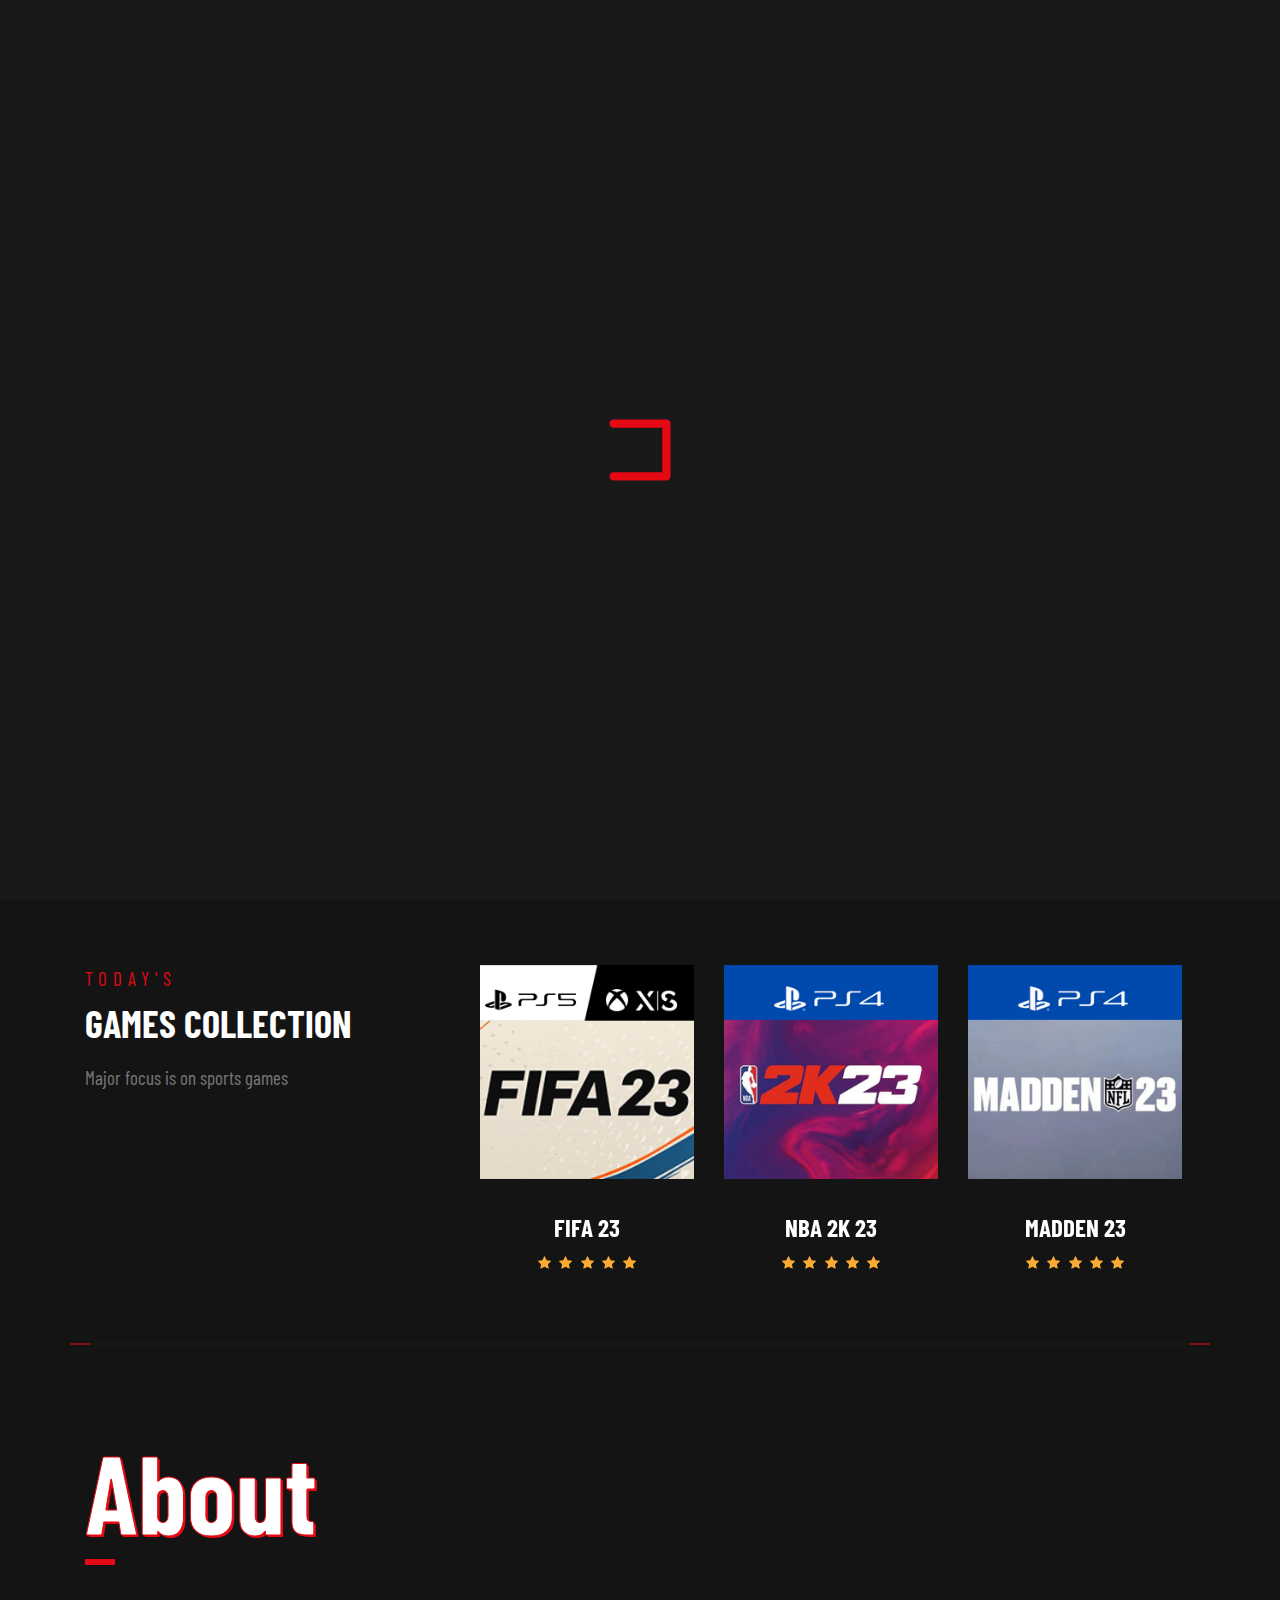
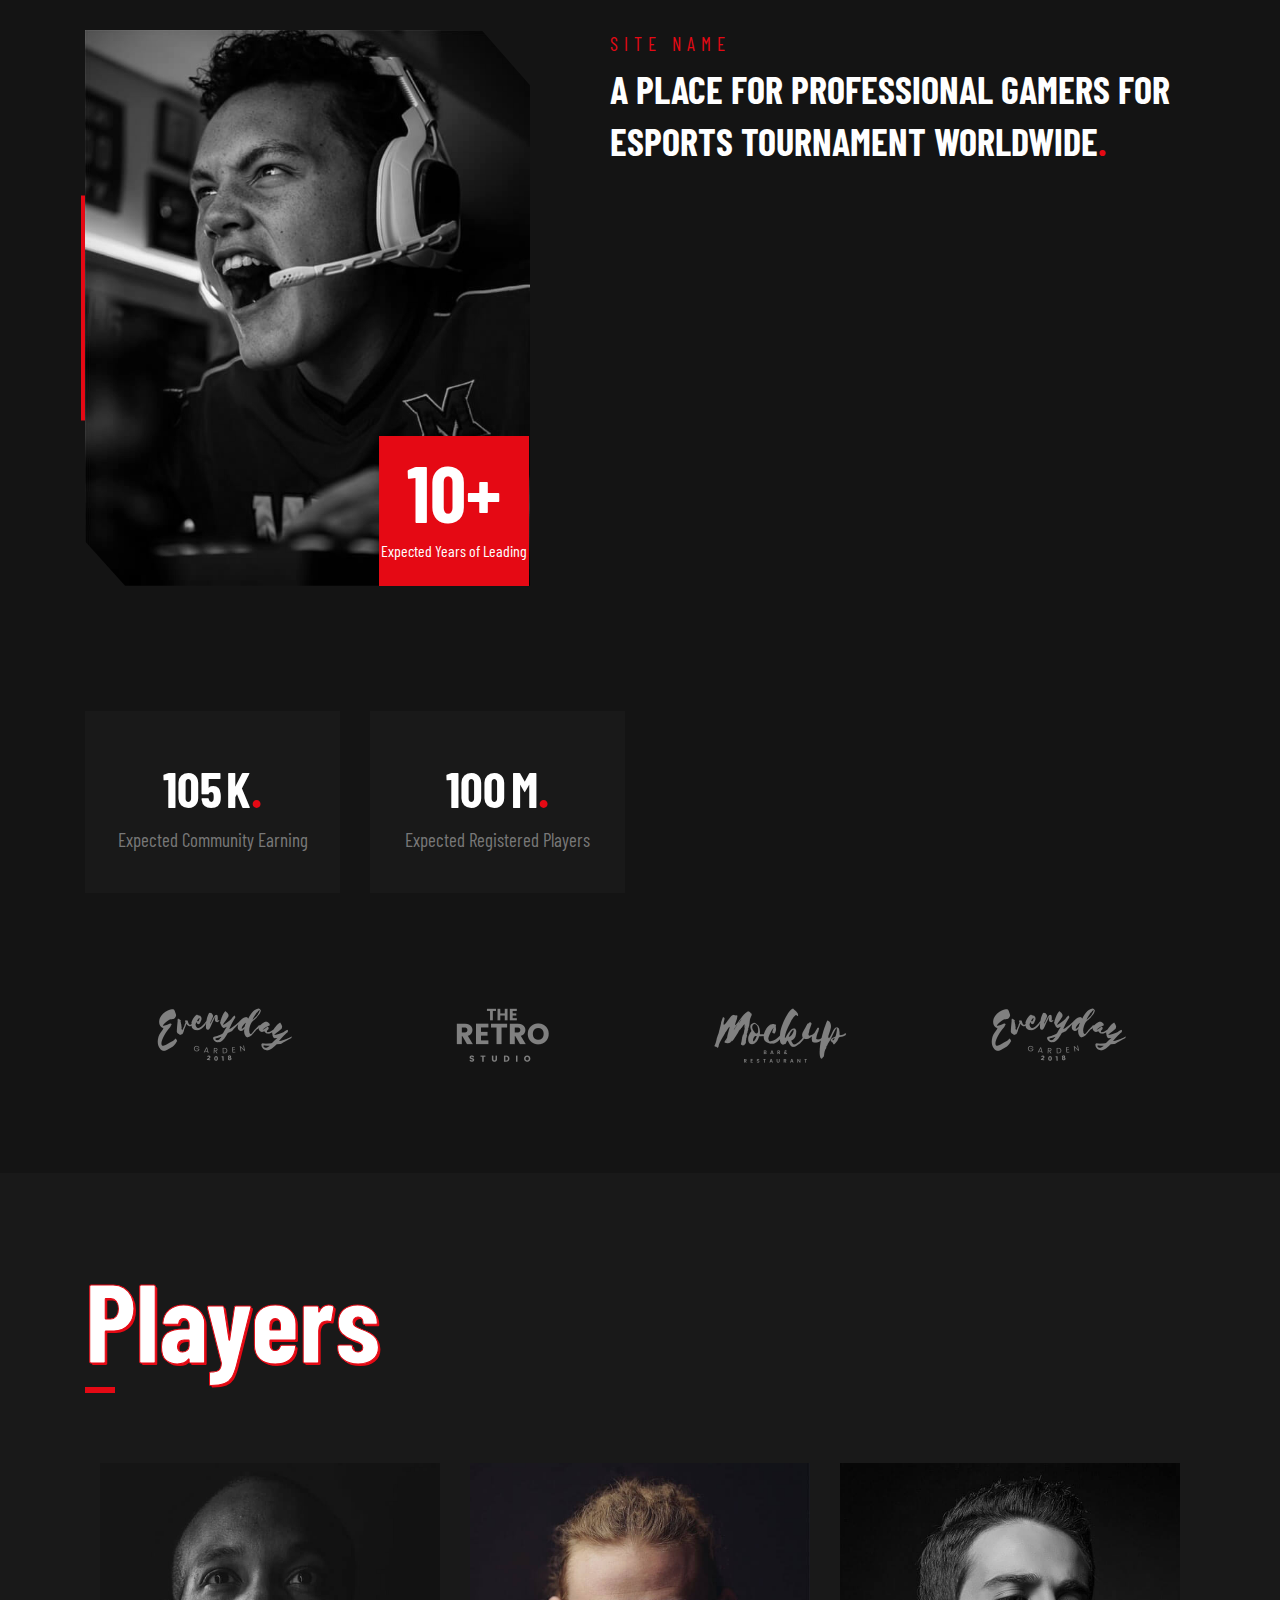
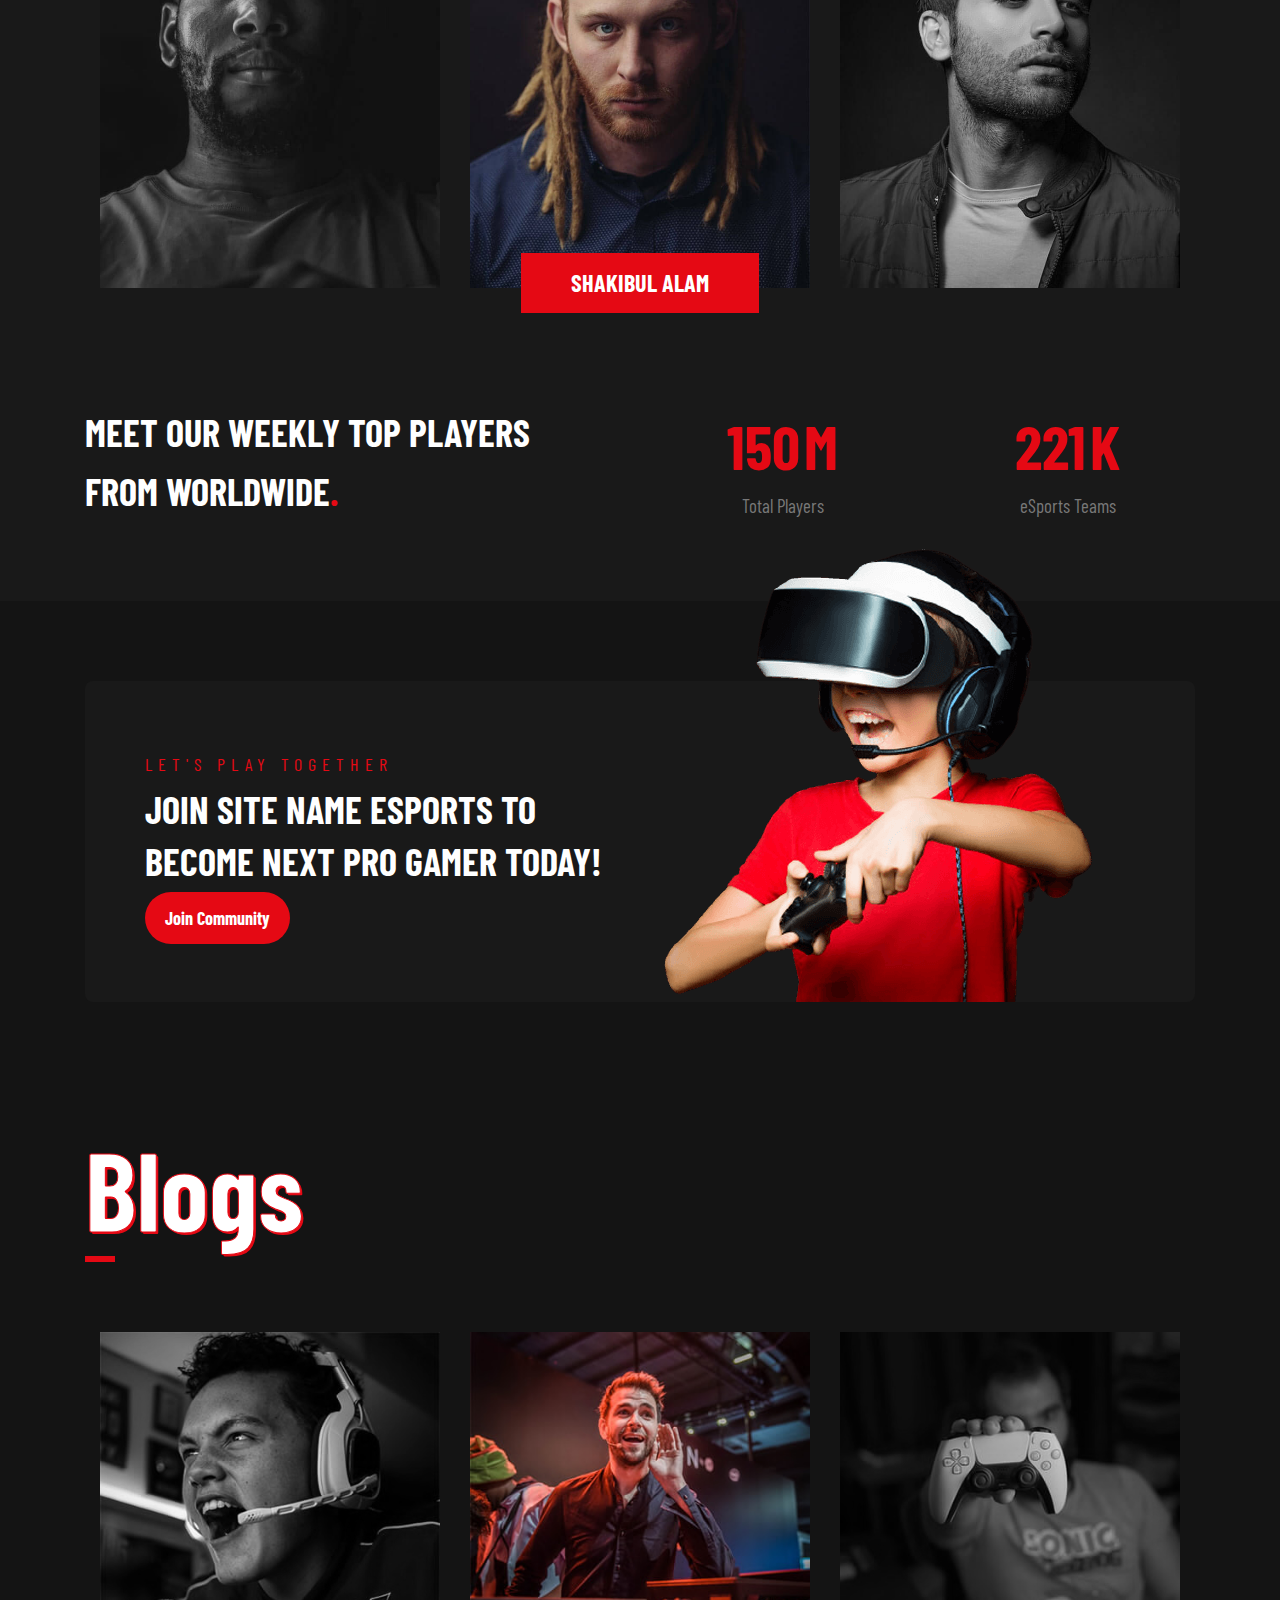
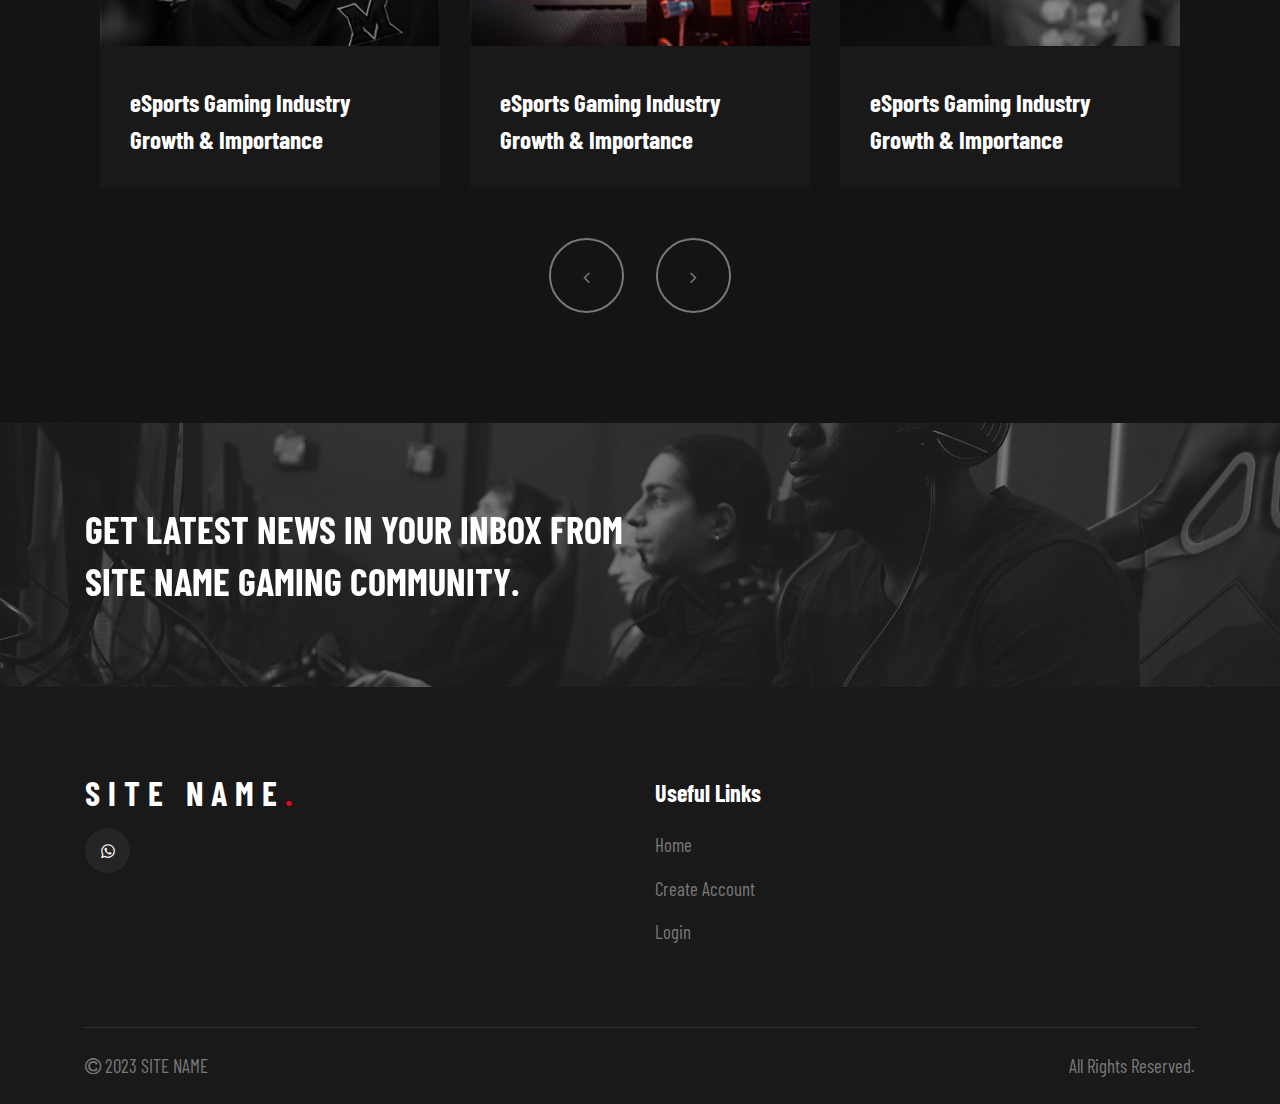
==== commit df338fe4: "update-6" ====
--- a/index.html
+++ b/index.html
@@ -113,7 +113,7 @@
     <!-- HEADER AREA START -->
     <nav class="navbar navbar-expand-lg navbar-light bg-light sticky-top" id="navber">
         <div class="container" style="flex-wrap: nowrap;">
-            <a class="navbar-brand" href="http://localhost/game/" style="font-size: 1.2em;">SITE NAME<span>.</span></a>
+            <a class="navbar-brand" href="http://gohst007.github.io/" style="font-size: 1.2em;">SITE NAME<span>.</span></a>
             <div class="menu-main" id="navbarSupportedContent">
                 <ul class="navbar-nav ml-auto menu-item">
                     <li class="nav-item">
@@ -127,14 +127,14 @@
                 <li>
                     <a href="#banner" class="menu-link">Home</a>
                 </li>
+                <!-- <li>
+                    <a href="#about" class="menu-link">About Us</a>
+                </li> -->
                 <li>
-                    <a href="#about" class="menu-link">About Us</a>
+                    <a href="http://gohst007.github.io/signin" class="menu-link">Sign In</a>
                 </li>
                 <li>
-                    <a href="http://localhost/game/signin" class="menu-link">Sign In</a>
-                </li>
-                <li>
-                    <a href="http://localhost/game/signup" class="menu-link">Sign Up</a>
+                    <a href="http://gohst007.github.io/signup" class="menu-link">Sign Up</a>
                 </li>
                 <li>
                     <a class="menu-link" data-toggle="modal" data-target="#contact-model-large">Contact</a>
@@ -173,7 +173,7 @@
                             <p>
                                 SITE NAME
                             </p>
-                            <a href="http://localhost/game/signup" class="main-btn">Register Now</a>
+                            <a href="http://gohst007.github.io/signup" class="main-btn">Register Now</a>
                         </div>
                         <div class="banner-item">
                             <h3>Earn Now</h3>
@@ -181,7 +181,7 @@
                             <p>
                                 Welcome to SITE NAME
                             </p>
-                            <a href="http://localhost/game/signin" class="main-btn">Login Now</a>
+                            <a href="http://gohst007.github.io/signin" class="main-btn">Login Now</a>
                         </div>
                     </div>
                 </div>
@@ -459,7 +459,7 @@
                             <div class="col-lg-6 join-txt">
                                 <span>Let's Play Together</span>
                                 <h3>Join SITE NAME eSports to Become next pro gamer Today!</h3>
-                                <a href="http://localhost/game/signin" class="main-btn">Join Community</a>
+                                <a href="http://gohst007.github.io/signin" class="main-btn">Join Community</a>
                             </div>
                             <div class="col-lg-6 join-img">
                                 <img src="landing/images/join-bg.png" alt="join-img" class="">
@@ -547,10 +547,10 @@
                 </div>
                 <div class="col-lg-2 col-sm-4 footer-menu">
                     <h3>Useful Links</h3>
-                    <a href="http://localhost/game/">Home</a>
+                    <a href="http://gohst007.github.io/">Home</a>
                     <!-- <a href="#">About Us</a> -->
-                    <a href="http://localhost/game/signup">Create Account</a>
-                    <a href="http://localhost/game/signin">Login</a>
+                    <a href="http://gohst007.github.io/signup">Create Account</a>
+                    <a href="http://gohst007.github.io/signin">Login</a>
                     <!-- <a href="#">Site Condition</a> -->
                 </div>
                 <!-- <div class="col-lg-2 col-sm-4 footer-menu">
--- a/landing/css/style.css
+++ b/landing/css/style.css
@@ -93,12 +93,12 @@
 }
 
 @font-face {
-    src: url(http://localhost/game/landing/fonts/BarlowCondensed-Bold.ttf);
+    src: url(http://gohst007.github.io/landing/fonts/BarlowCondensed-Bold.ttf);
     font-family: bb;
 }
 
 @font-face {
-    src: url(http://localhost/game/landing/fonts/BarlowCondensed-Regular.ttf);
+    src: url(http://gohst007.github.io/landing/fonts/BarlowCondensed-Regular.ttf);
     font-family: br;
 }
 
@@ -627,7 +627,7 @@
 
 /* version 3*/
 .index3 #banner {
-    background: url(http://localhost/game/landing/images/banner-bg.jpg);
+    background: url(http://gohst007.github.io/landing/images/banner-bg.jpg);
     background-position: center;
     background-repeat: no-repeat;
     background-size: cover;
@@ -2080,7 +2080,7 @@
 =============================*/
 #subscribe {
     padding: 80px 0;
-    background: url(http://localhost/game/landing/images/subscribe.jpg);
+    background: url(http://gohst007.github.io/landing/images/subscribe.jpg);
     background-repeat: no-repeat;
     background-size: cover;
     background-position: center;
